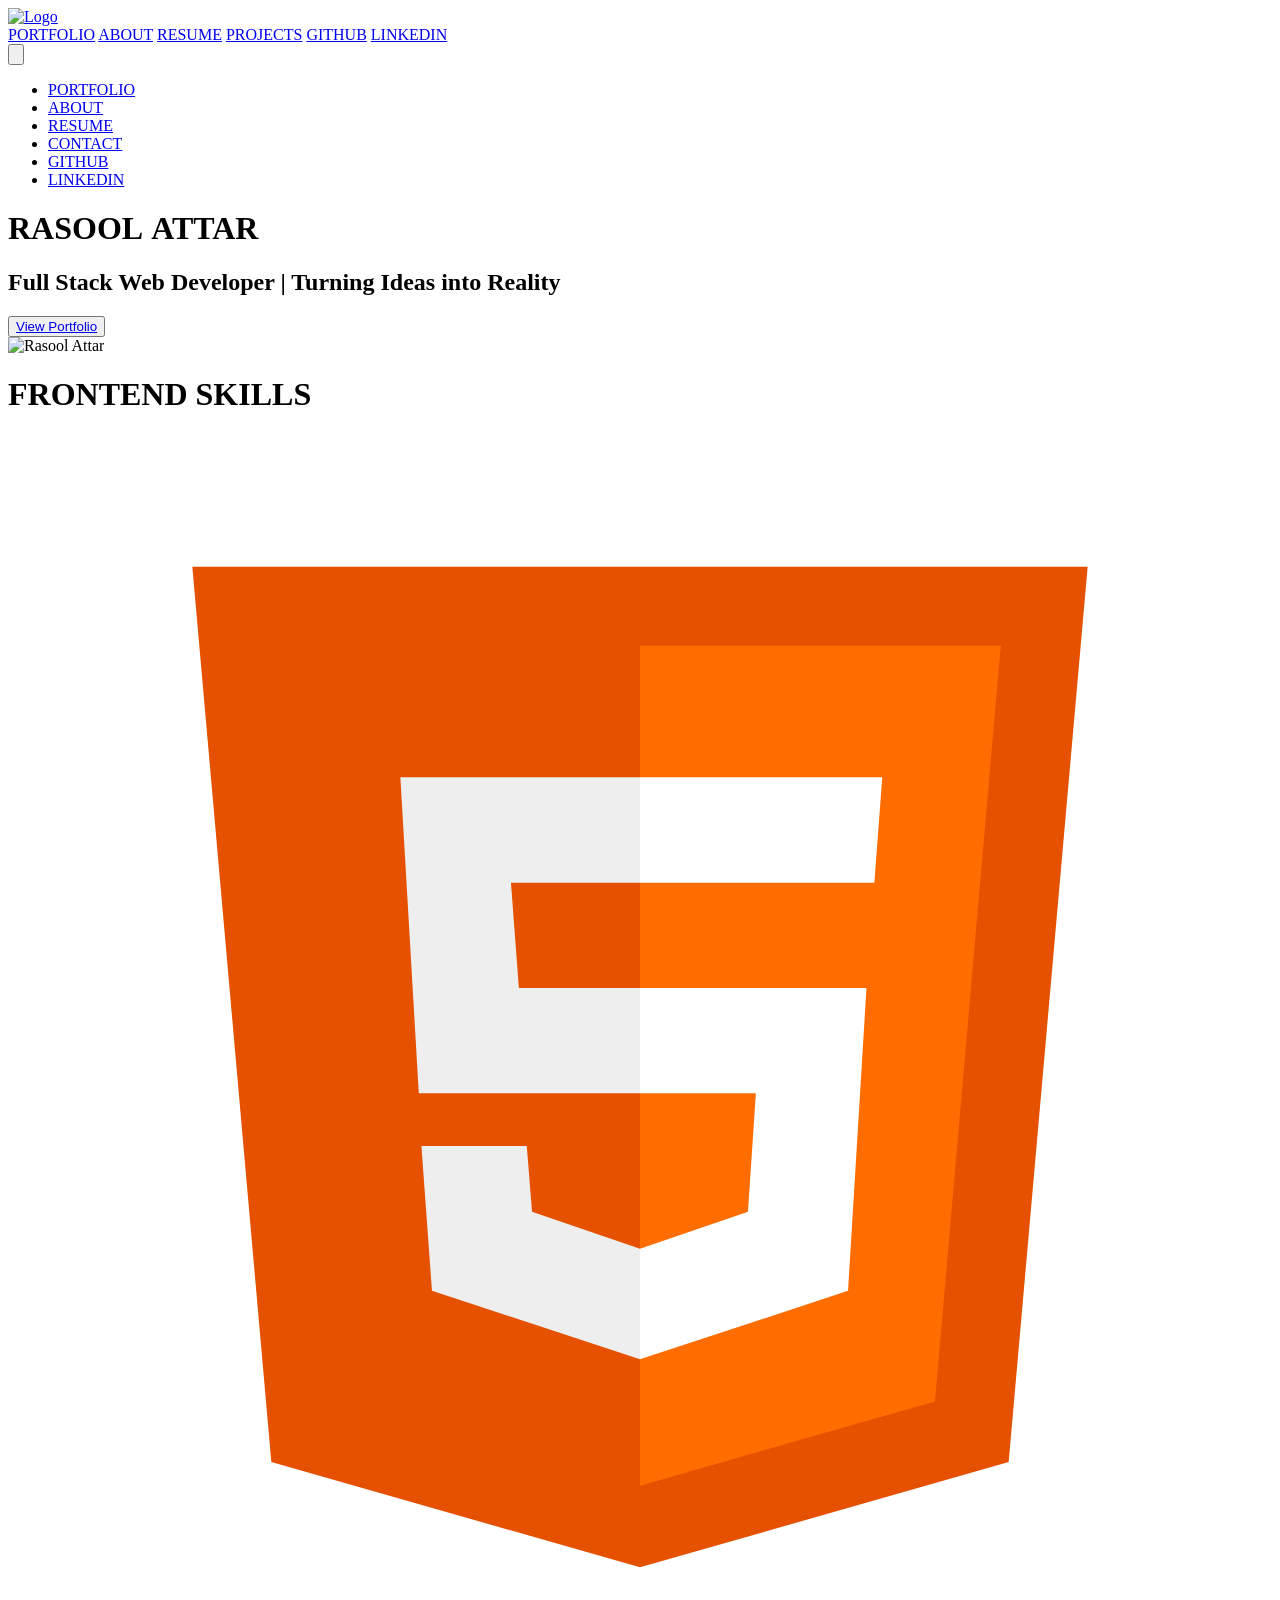
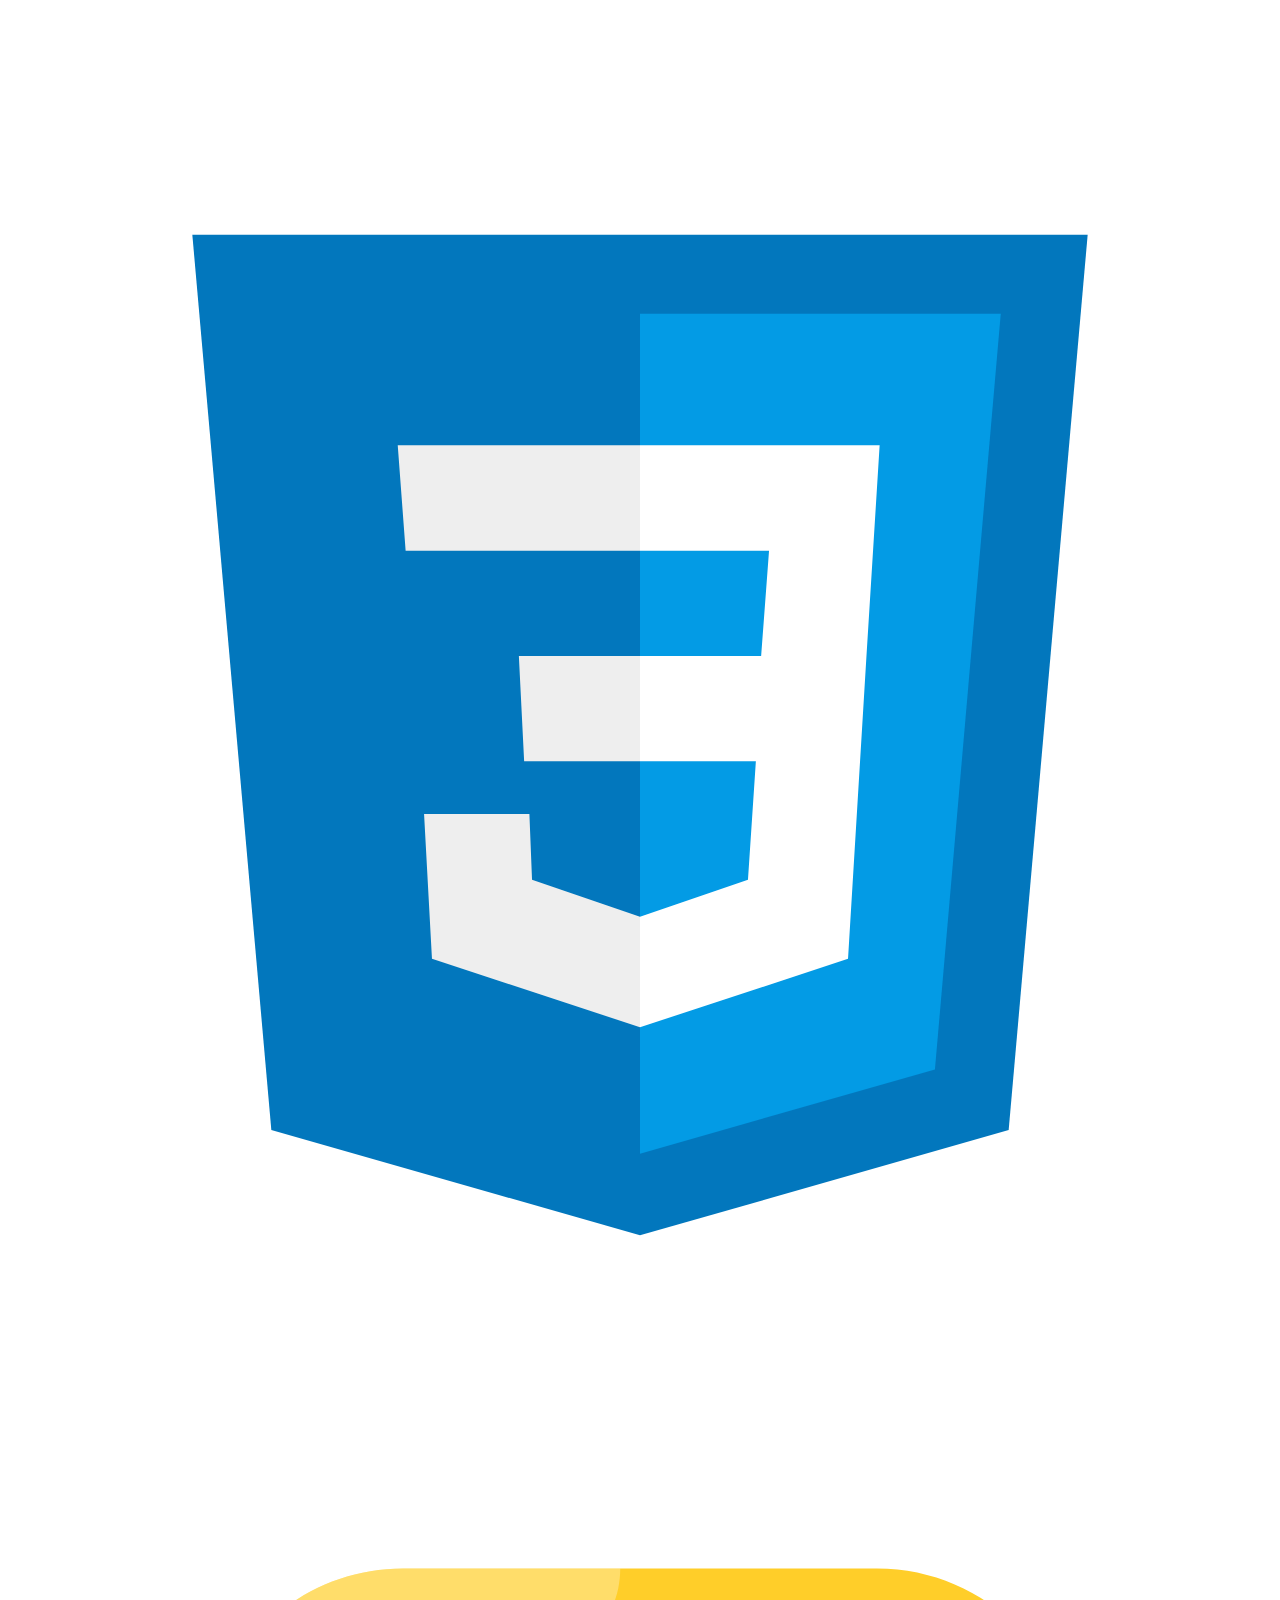
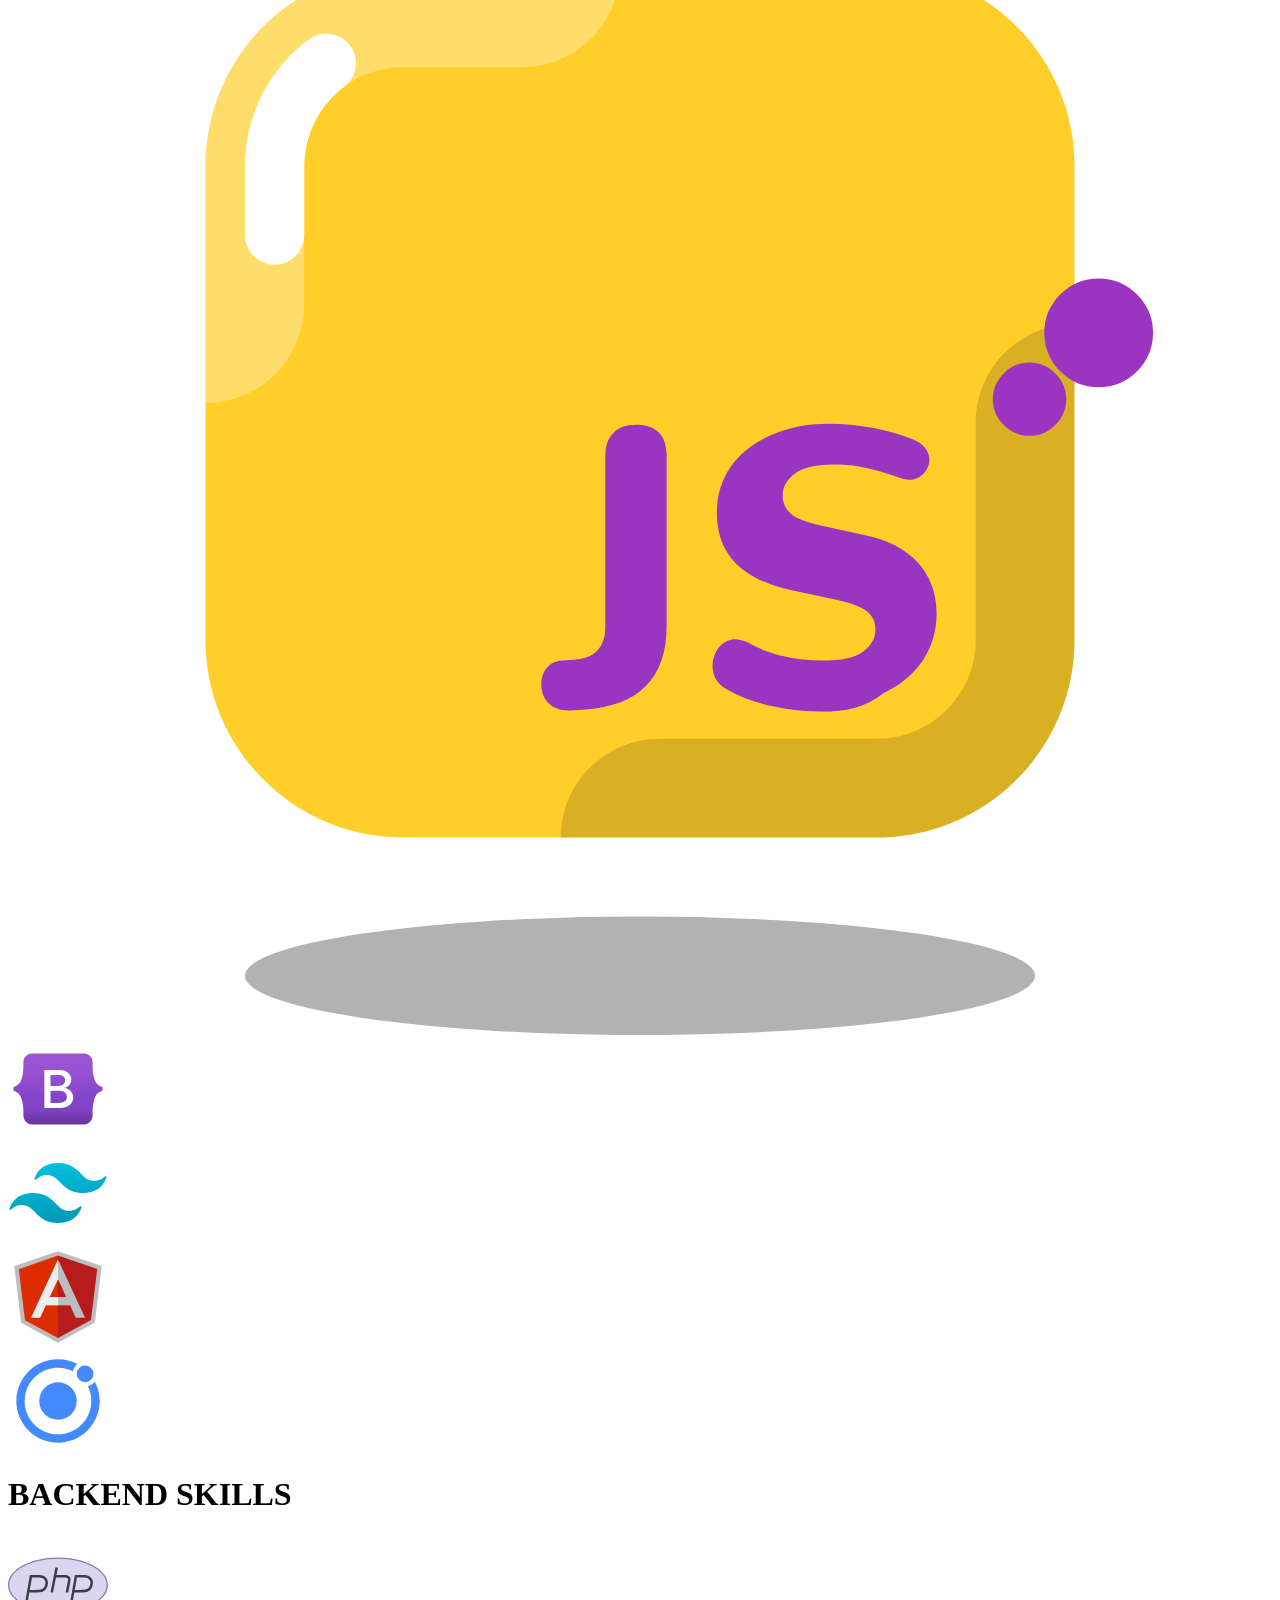
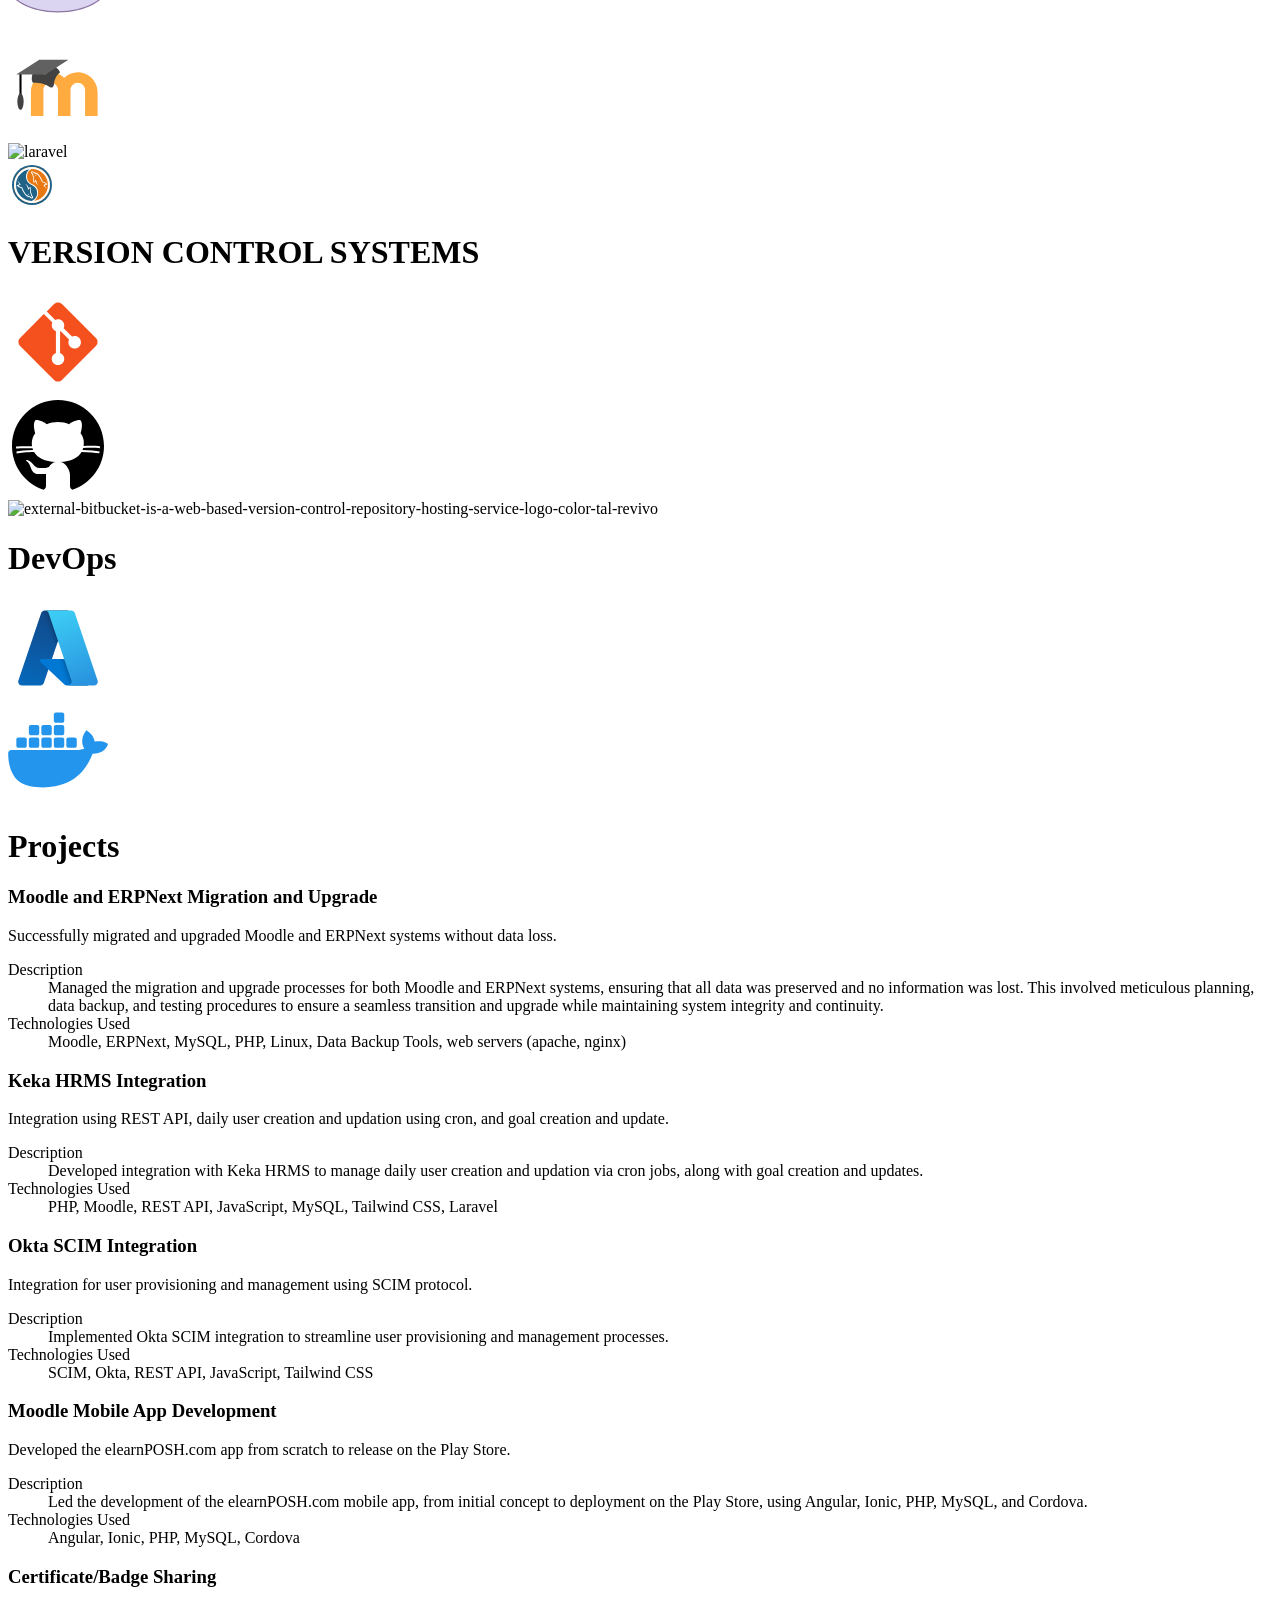
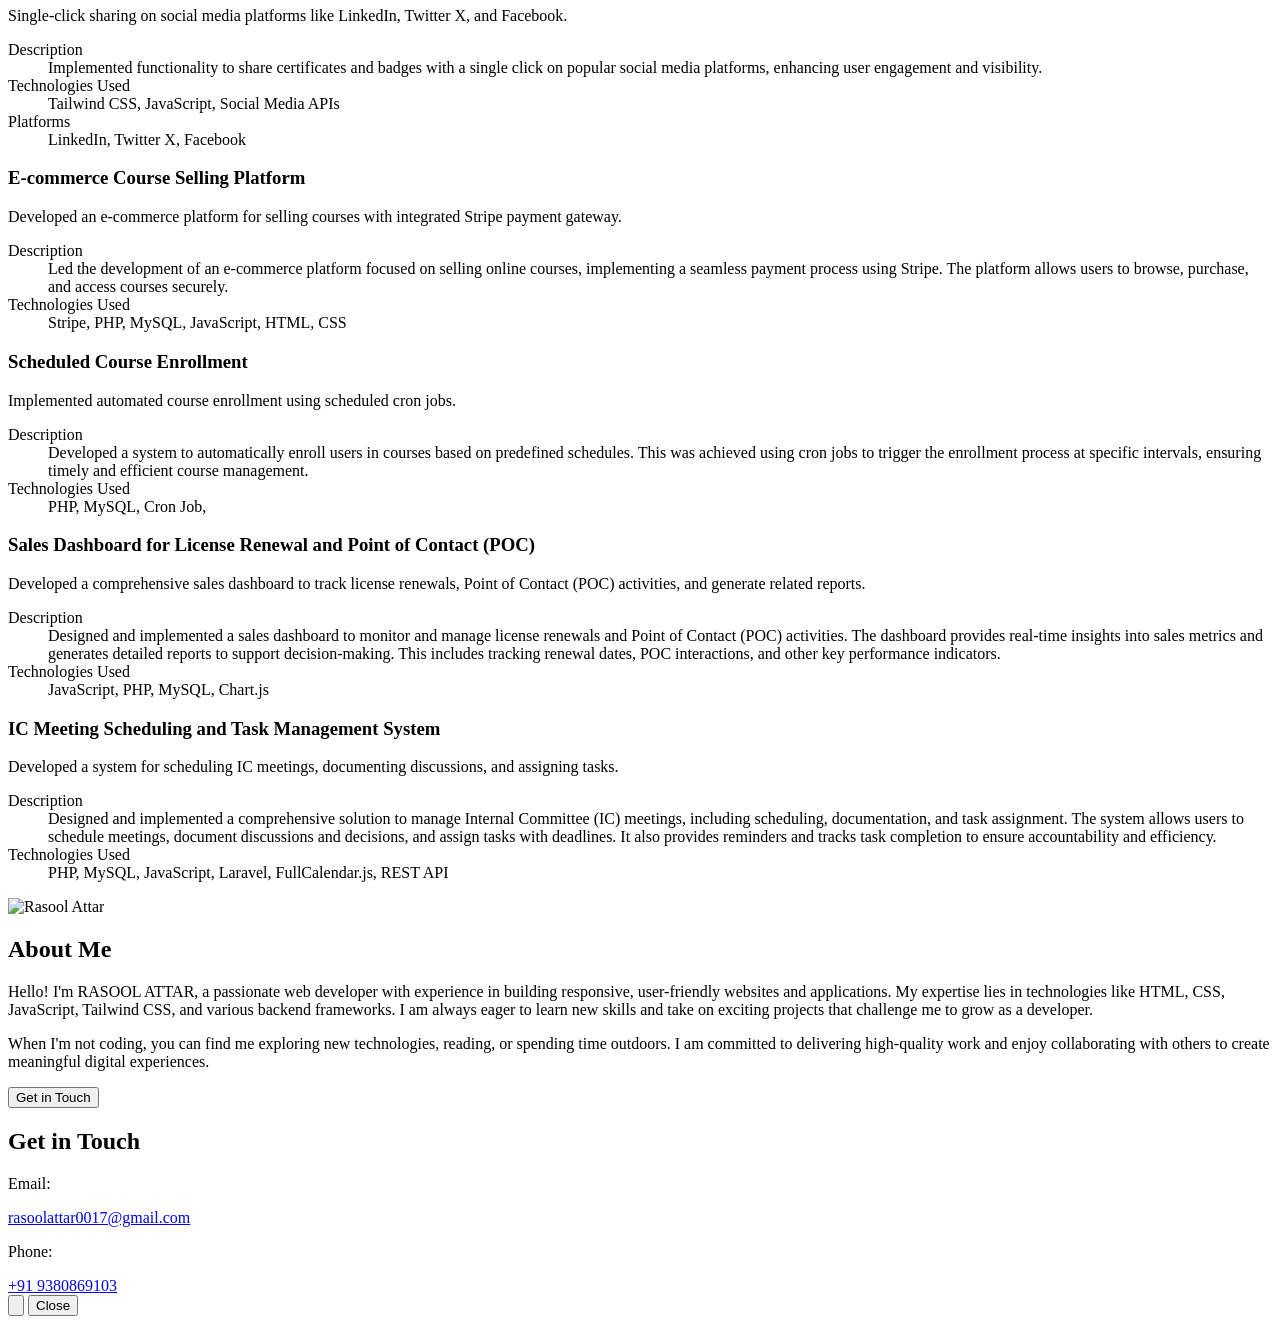
==== index.html @ 3f8891cb "Add files via upload" ====
<!DOCTYPE html>
<html>
    <head>
        <meta charset="utf-8">
        <meta name="viewport" content="width=device-width, initial-scale=1">

        <title>Personal-Portfolio</title>

        <!-- Fonts -->
        <link rel="preconnect" href="https://fonts.bunny.net">
        <link href="https://fonts.bunny.net/css?family=figtree:400,600&display=swap" rel="stylesheet" />
        <link href="https://cdn.jsdelivr.net/npm/tailwindcss@2.2.19/dist/tailwind.min.css" rel="stylesheet">

        <!-- Styles -->
        <style>
            .headline-animation span {
                display: inline-block;
                opacity: 0;
                animation: fadeIn 0.5s forwards;
            }
            .headline-animation span:nth-child(1) { animation-delay: 0.5s; }
            .headline-animation span:nth-child(2) { animation-delay: 1s; }
            .headline-animation span:nth-child(3) { animation-delay: 1.5s; }
            .headline-animation span:nth-child(4) { animation-delay: 2s; }
            .headline-animation span:nth-child(5) { animation-delay: 2.5s; }
            .headline-animation span:nth-child(6) { animation-delay: 3s; }
            .headline-animation span:nth-child(7) { animation-delay: 3.5s; }
            .headline-animation span:nth-child(8) { animation-delay: 4s; }

            @keyframes fadeIn {
                from { opacity: 0; }
                to { opacity: 1; }
            }
        </style>

    </head>
    <body class="bg-green-900 text-white">

        <nav class="bg-gray-800 shadow-lg">
            <div class="max-w-6xl mx-auto px-4">
                <div class="flex justify-between">
                    <div class="flex space-x-7">
                        <div>
                            <!-- Website Logo -->
                            <a href="#home" class="flex items-center py-4 px-2">
                                <img src="https://img.freepik.com/free-photo/3d-render-little-boy-with-eyeglasses-blue-shirt_1142-50994.jpg?t=st=1721668348~exp=1721671948~hmac=d84222100e039ca4a96c2a3d31ef62e4ef8c5ba0abac25f6b3cf910d4252bbe2&w=740" alt="Logo" class="h-8 w-8 mr-2">
                            </a>
                        </div>
                        <!-- Primary Navbar items -->
                        <div class="hidden md:flex items-center space-x-1">
                        </div>
                    </div>
                    <!-- Secondary Navbar items -->
                    <div class="hidden md:flex items-center space-x-3">
                        <a href="#skills" class="py-4 px-2 text-white border-green-500 font-semibold text-sm">PORTFOLIO</a>
                        <a href="#about" class="py-4 px-2 text-white font-semibold hover:text-green-500 transition duration-300 text-sm">ABOUT</a>
                        <a href="https://docs.google.com/document/d/1j_1uICopSegyq1OlnmhlrEQApJWSWTJ6/edit?usp=sharing&ouid=109236656239059245665&rtpof=true&sd=true" class="py-4 px-2 text-white font-semibold hover:text-green-500 transition duration-300 text-sm" download="https://docs.google.com/document/d/1j_1uICopSegyq1OlnmhlrEQApJWSWTJ6/edit?usp=sharing&ouid=109236656239059245665&rtpof=true&sd=true">RESUME</a>
                        <a href="#projects" class="py-4 px-2 text-white font-semibold hover:text-green-500 transition duration-300 text-sm">PROJECTS</a>
                        <a href="https://github.com/Rasoolattar17" target="_blank" class="py-4 px-2 text-white font-semibold hover:text-green-500 transition duration-300 text-sm">GITHUB</a>
                        <a href="https://www.linkedin.com/in/rasoolsab-attar-6648b7179/" target="_blank" class="py-4 px-2 text-white font-semibold hover:text-green-500 transition duration-300 text-sm">LINKEDIN</a>
                    </div>
                    <!-- Mobile menu button -->
                    <div class="md:hidden flex items-center">
                        <button class="outline-none mobile-menu-button">
                            <svg class="w-6 h-6 text-white hover:text-green-500"
                                 x-show="!showMenu"
                                 fill="none"
                                 stroke-linecap="round"
                                 stroke-linejoin="round"
                                 stroke-width="2"
                                 viewBox="0 0 24 24"
                                 stroke="currentColor">
                                <path d="M4 6h16M4 12h16M4 18h16"></path>
                            </svg>
                        </button>
                    </div>
                </div>
            </div>
            <!-- mobile menu -->
            <div class="hidden mobile-menu">
                <ul class="">
                    <li><a href="#" class="block text-sm px-2 py-4 text-white bg-green-500 font-semibold">PORTFOLIO</a></li>
                    <li><a href="#services" class="block text-sm px-2 py-4 hover:bg-green-500 transition duration-300">ABOUT</a></li>
                    <li><a href="#about" class="block text-sm px-2 py-4 hover:bg-green-500 transition duration-300">RESUME</a></li>
                    <li><a href="#contact" class="block text-sm px-2 py-4 hover:bg-green-500 transition duration-300">CONTACT</a></li>
                    <li><a href="https://github.com/Rasoolattar17" class="block text-sm px-2 py-4 hover:bg-green-500 transition duration-300">GITHUB</a></li>
                    <li><a href="https://www.linkedin.com/in/rasoolsab-attar-6648b7179/" class="block text-sm px-2 py-4 hover:bg-green-500 transition duration-300">LINKEDIN</a></li>
                </ul>
            </div>
            <script>
                const btn = document.querySelector("button.mobile-menu-button");
                const menu = document.querySelector(".mobile-menu");

                btn.addEventListener("click", () => {
                    menu.classList.toggle("hidden");
                });
            </script>
        </nav>
        <!-- Main Content -->
        <main class="bg-green-900 flex items-center justify-center min-h-screen font-mono" id="home">
            <div class="text-center space-y-4 mr-4">
                <h1 class="text-4xl font-bold text-white headline-animation">
                    <span>RASOOL</span> <span>ATTAR</span>
                </h1>
                <h2 class="text-2xl font-semibold text-gray-300">Full Stack Web Developer | Turning Ideas into Reality</h2>
                <button class="relative inline-flex items-center justify-center p-0.5 mb-2 me-2 overflow-hidden text-sm font-medium text-gray-900 rounded-lg group bg-gradient-to-br from-pink-500 to-orange-400 group-hover:from-pink-500 group-hover:to-orange-400 hover:text-white dark:text-white focus:ring-4 focus:outline-none focus:ring-pink-200 dark:focus:ring-pink-800">
                    <span class="relative px-5 py-2.5 transition-all ease-in duration-75 bg-white dark:bg-gray-900 rounded-md group-hover:bg-opacity-0">
                        <a href="#skills">View Portfolio</a>
                    </span>
                </button>
            </div>
            <div class="ml-5">
                <img src="https://img.freepik.com/free-photo/3d-render-little-boy-with-eyeglasses-blue-shirt_1142-50994.jpg?t=st=1721668348~exp=1721671948~hmac=d84222100e039ca4a96c2a3d31ef62e4ef8c5ba0abac25f6b3cf910d4252bbe2&w=740" alt="Rasool Attar" class="w-96 h-96 rounded-full object-cover shadow-2xl">
            </div>
        </main>
        <!-- skills -->
        <main class="skills" id="skills">
            <div class="container skills">
                <div class="flex justify-center">
                    <div class="flex w-full">
                        <!-- Frontend Skills Section -->
                        <div class="w-1/2 p-4">
                            <div class="flex justify-center">
                                <h1 class="text-lg font-mono text-white text-center my-6 bg-gradient-to-r from-gray-800 via-gray-700 to-gray-800 w-96 my-7">
                                    FRONTEND SKILLS
                                </h1>
                            </div>
                            <div class="flex justify-center">
                                <div class="grid grid-cols-4 gap-4">
                                    <div class="flex justify-center items-center">
                                        <svg class="w-13 h-12" xmlns="http://www.w3.org/2000/svg" viewBox="0 0 48 48">
                                        <path fill="#E65100" d="M41,5H7l3,34l14,4l14-4L41,5L41,5z"></path>
                                        <path fill="#FF6D00" d="M24 8L24 39.9 35.2 36.7 37.7 8z"></path>
                                        <path fill="#FFF" d="M24,25v-4h8.6l-0.7,11.5L24,35.1v-4.2l4.1-1.4l0.3-4.5H24z M32.9,17l0.3-4H24v4H32.9z"></path>
                                        <path fill="#EEE" d="M24,30.9v4.2l-7.9-2.6L15.7,27h4l0.2,2.5L24,30.9z M19.1,17H24v-4h-9.1l0.7,12H24v-4h-4.6L19.1,17z"></path>
                                        </svg>
                                    </div>
                                    <div class="flex justify-center items-center">
                                        <svg class="w-13 h-12" xmlns="http://www.w3.org/2000/svg" viewBox="0 0 48 48">
                                        <path fill="#0277BD" d="M41,5H7l3,34l14,4l14-4L41,5L41,5z"></path>
                                        <path fill="#039BE5" d="M24 8L24 39.9 35.2 36.7 37.7 8z"></path>
                                        <path fill="#FFF" d="M33.1 13L24 13 24 17 28.9 17 28.6 21 24 21 24 25 28.4 25 28.1 29.5 24 30.9 24 35.1 31.9 32.5 32.6 21 32.6 21z"></path>
                                        <path fill="#EEE" d="M24,13v4h-8.9l-0.3-4H24z M19.4,21l0.2,4H24v-4H19.4z M19.8,27h-4l0.3,5.5l7.9,2.6v-4.2l-4.1-1.4L19.8,27z"></path>
                                        </svg>
                                    </div>
                                    <div class="flex justify-center items-center">
                                        <svg class="w-13 h-12" xmlns="http://www.w3.org/2000/svg" viewBox="0 0 64 64">
                                        <ellipse cx="32" cy="61" opacity=".3" rx="20" ry="3"></ellipse>
                                        <path fill="#ffce29" d="M54,20v24c0,2.25-0.74,4.32-2,5.99V50c-1.69,2.24-4.29,3.75-7.25,3.97C44.51,53.99,44.25,54,44,54H20c-5.52,0-10-4.48-10-10V20c0-0.25,0.01-0.51,0.03-0.75c0.22-2.96,1.73-5.56,3.97-7.25h0.01c1.67-1.26,3.74-2,5.99-2h24C49.52,10,54,14.48,54,20z"></path>
                                        <path fill="#fff" d="M14.01,12H14c-2.24,1.69-3.75,4.29-3.97,7.25C10.01,19.49,10,19.75,10,20v12c2.761,0,5-2.239,5-5v-7c0-0.108,0.003-0.221,0.017-0.38c0.102-1.375,0.778-2.65,1.862-3.525c0.048-0.033,0.095-0.068,0.142-0.103C17.881,15.343,18.911,15,20,15h6c2.761,0,5-2.239,5-5H20C17.75,10,15.68,10.74,14.01,12z" opacity=".3"></path>
                                        <path d="M54,44V28c-2.761,0-5,2.238-5,5v11c0,2.757-2.243,5-5,5H33c-2.761,0-5,2.238-5,5h16C49.523,54,54,49.523,54,44z" opacity=".15"></path>
                                        <path fill="none" stroke="#fff" stroke-linecap="round" stroke-linejoin="round" stroke-miterlimit="10" stroke-width="3" d="M13.5,23.5V20c0-0.153,0.005-0.312,0.018-0.459c0.135-1.809,1.003-3.46,2.396-4.594l0.204-0.152"></path>
                                        <g>
                                            <path fill="#9c34c2" d="M28.441,47.566c-0.453,0.013-0.807-0.106-1.061-0.36c-0.253-0.253-0.38-0.58-0.38-0.981c0-0.306,0.09-0.574,0.271-0.802c0.179-0.227,0.443-0.352,0.791-0.38l0.58-0.041c1.069-0.065,1.602-0.628,1.602-1.682v-8.632c0-0.507,0.134-0.898,0.401-1.172c0.267-0.274,0.647-0.411,1.143-0.411c1.04,0,1.561,0.528,1.561,1.583v8.593c0,2.657-1.402,4.072-4.207,4.246L28.441,47.566z"></path>
                                            <path fill="#9c34c2" d="M41.219,47.626c-0.854,0-1.71-0.093-2.564-0.28c-0.854-0.186-1.596-0.46-2.223-0.821c-0.373-0.2-0.608-0.469-0.701-0.81c-0.093-0.341-0.073-0.672,0.06-0.993c0.134-0.319,0.347-0.546,0.641-0.68c0.293-0.134,0.647-0.101,1.061,0.099c0.535,0.308,1.13,0.535,1.783,0.681c0.654,0.147,1.302,0.22,1.943,0.22c0.962,0,1.653-0.15,2.073-0.45c0.421-0.302,0.631-0.678,0.631-1.133c0-0.386-0.147-0.694-0.44-0.921c-0.295-0.227-0.808-0.421-1.544-0.58l-2.262-0.481c-2.523-0.535-3.786-1.843-3.786-3.926c0-0.893,0.241-1.679,0.722-2.354c0.481-0.674,1.159-1.201,2.036-1.581s1.818-0.571,2.852-0.571c0.788,0,1.567,0.073,2.334,0.221c0.767,0.147,1.442,0.347,2.026,0.601c0.333,0.147,0.562,0.337,0.68,0.561c0.117,0.227,0.147,0.461,0.08,0.704c-0.068,0.246-0.217,0.447-0.451,0.601c-0.234,0.154-0.509,0.193-0.82,0.121c-0.559-0.201-1.127-0.373-1.702-0.52c-0.575-0.146-1.17-0.22-1.784-0.22c-0.929,0-1.604,0.15-2.017,0.45s-0.621,0.668-0.621,1.123c0,0.371,0.137,0.68,0.41,0.921c0.271,0.241,0.795,0.439,1.571,0.601l2.262,0.5c1.091,0.227,1.956,0.682,2.592,1.361c0.637,0.679,0.956,1.547,0.956,2.604c0,0.881-0.234,1.671-0.701,2.367c-0.467,0.694-1.123,1.24-1.968,1.639C43.382,47.429,42.381,47.626,41.219,47.626z"></path>
                                            <path fill="#9c34c2" d="M53.028,30.5c0.373,0.372,0.553,0.807,0.553,1.305c0,0.497-0.18,0.932-0.553,1.305c-0.373,0.373-0.808,0.553-1.305,0.553c-0.498,0-0.933-0.18-1.305-0.553c-0.373-0.373-0.553-0.808-0.553-1.305c0-0.498,0.18-0.933,0.553-1.305c0.372-0.373,0.807-0.553,1.305-0.553C52.22,29.947,52.655,30.127,53.028,30.5z"></path>
                                            <path fill="#9c34c2" d="M57.168,26.5c0.539,0.54,0.809,1.188,0.809,1.945c0,0.756-0.27,1.405-0.809,1.945c-0.539,0.539-1.188,0.809-1.945,0.809c-0.756,0-1.405-0.27-1.945-0.809c-0.54-0.54-0.809-1.188-0.809-1.945c0-0.756,0.27-1.405,0.809-1.945c0.54-0.54,1.188-0.809,1.945-0.809C55.98,25.691,56.628,25.96,57.168,26.5z"></path>
                                        </g>
                                        </svg>
                                    </div>
                                    <div class="flex justify-center items-center">
                                        <svg class="w-13 h-12" xmlns="http://www.w3.org/2000/svg" x="0px" y="0px" width="100" height="100" viewBox="0 0 48 48">
                                            <linearGradient id="Q_pn21O5LDDqwJlze0Upoa_g9mmSxx3SwAI_gr1" x1="24" x2="24" y1="41" y2="7" gradientUnits="userSpaceOnUse"><stop offset="0" stop-color="#643499"></stop><stop offset=".011" stop-color="#68369f"></stop><stop offset=".135" stop-color="#773db6"></stop><stop offset=".193" stop-color="#8042c3"></stop><stop offset=".248" stop-color="#8343c8"></stop><stop offset=".388" stop-color="#8444c9"></stop><stop offset=".732" stop-color="#9751d2"></stop><stop offset=".997" stop-color="#9c55d4"></stop><stop offset=".998" stop-color="#9c55d4"></stop><stop offset="1" stop-color="#9c55d4"></stop></linearGradient><path fill="url(#Q_pn21O5LDDqwJlze0Upoa_g9mmSxx3SwAI_gr1)" d="M7.373,11.443C7.293,9.132,9.094,7,11.529,7h24.946c2.435,0,4.236,2.132,4.155,4.443	c-0.077,2.221,0.023,5.097,0.747,7.443c0.681,2.207,1.801,3.652,3.593,3.981c0.206,0.038,0.363,0.205,0.363,0.415v1.438	c0,0.21-0.157,0.377-0.363,0.415c-1.792,0.328-2.912,1.773-3.593,3.981c-0.724,2.345-0.824,5.222-0.747,7.443	C40.71,38.868,38.909,41,36.475,41H11.529c-2.434,0-4.236-2.132-4.155-4.443c0.077-2.221-0.023-5.097-0.747-7.443	c-0.681-2.207-1.804-3.652-3.596-3.981c-0.206-0.038-0.363-0.205-0.363-0.415v-1.438c0-0.21,0.157-0.377,0.363-0.415	c1.792-0.328,2.915-1.773,3.596-3.981C7.35,16.54,7.451,13.664,7.373,11.443z"></path><path fill="#fff" d="M27.073,23.464v-0.028c1.853-0.32,3.299-2.057,3.299-3.97c0-1.352-0.52-2.498-1.504-3.312	c-0.981-0.812-2.357-1.241-3.981-1.241H17.45V33.08h7.475c1.942,0,3.555-0.474,4.663-1.372c1.109-0.899,1.696-2.207,1.696-3.783	C31.283,25.544,29.593,23.756,27.073,23.464z M23.59,22.608h-3.181V17.29h3.784c2.076,0,3.219,0.911,3.219,2.565	C27.413,21.63,26.055,22.608,23.59,22.608z M20.409,24.834h3.759c2.716,0,4.092,0.981,4.092,2.916c0,1.932-1.357,2.953-3.925,2.953	h-3.926V24.834z"></path>
                                            </svg>
                                    </div>
                                    <div class="flex justify-center items-center">
                                        <svg class="w-13 h-12" xmlns="http://www.w3.org/2000/svg" x="0px" y="0px" width="100" height="100" viewBox="0 0 48 48">
                                            <linearGradient id="iOmQfjoCC4Hw6zVwRjSDha_x7XMNGh2vdqA_gr1" x1="21.861" x2="25.703" y1="8.237" y2="36.552" gradientUnits="userSpaceOnUse"><stop offset="0" stop-color="#00c1e0"></stop><stop offset="1" stop-color="#009bb8"></stop></linearGradient><path fill="url(#iOmQfjoCC4Hw6zVwRjSDha_x7XMNGh2vdqA_gr1)" d="M24,9.604c-5.589,0-9.347,2.439-11.276,7.318c-0.2,0.505,0.417,0.92,0.816,0.551 c2.035-1.882,4.322-2.505,6.86-1.871c1.826,0.456,3.131,1.781,4.576,3.247C27.328,21.236,30.051,24,36,24 c5.589,0,9.348-2.44,11.276-7.319c0.2-0.505-0.417-0.92-0.816-0.551c-2.035,1.882-4.322,2.506-6.86,1.872 c-1.825-0.456-3.13-1.781-4.575-3.247C32.672,12.367,29.948,9.604,24,9.604L24,9.604z M12,24c-5.589,0-9.348,2.44-11.276,7.319 c-0.2,0.505,0.417,0.92,0.816,0.551c2.035-1.882,4.322-2.506,6.86-1.871c1.825,0.457,3.13,1.781,4.575,3.246 c2.353,2.388,5.077,5.152,11.025,5.152c5.589,0,9.348-2.44,11.276-7.319c0.2-0.505-0.417-0.92-0.816-0.551 c-2.035,1.882-4.322,2.506-6.86,1.871c-1.826-0.456-3.131-1.781-4.576-3.246C20.672,26.764,17.949,24,12,24L12,24z"></path>
                                            </svg>
                                    </div>
                                    <div class="flex justify-center items-center">
                                        <svg class="w-13 h-12" xmlns="http://www.w3.org/2000/svg" x="0px" y="0px" width="100" height="100" viewBox="0 0 48 48">
                                            <path fill="#bdbdbd" d="M23.933 2L3 9.285 6.308 36.408 23.955 46 41.693 36.278 45 9.156z"></path><path fill="#b71c1c" d="M42.818 10.527L24 4.135 24 43.695 39.832 35.017z"></path><path fill="#dd2c00" d="M23.941 4.115L5.181 10.644 8.168 35.143 23.951 43.721 24 43.695 24 4.135z"></path><path fill="#bdbdbd" d="M24 5.996L24 15.504 32.578 34 36.987 34z"></path><path fill="#eee" d="M11.013 34L15.422 34 24 15.504 24 5.996z"></path><path fill="#bdbdbd" d="M24 24H30V28H24z"></path><path fill="#eee" d="M18 24H24V28H18z"></path>
                                            </svg>
                                    </div>
                                    <div class="flex justify-center items-center">
                                        <svg class="w-13 h-12" xmlns="http://www.w3.org/2000/svg" x="0px" y="0px" width="100" height="100" viewBox="0 0 48 48">
                                            <circle cx="24" cy="24" r="9" fill="#448aff"></circle><circle cx="37" cy="11" r="4" fill="#448aff"></circle><path fill="#448aff" d="M41.706,14.715c-0.842,1.064-2.034,1.836-3.405,2.139C39.379,19.007,40,21.429,40,24	c0,8.837-7.163,16-16,16S8,32.837,8,24S15.163,8,24,8c2.571,0,4.993,0.621,7.145,1.699c0.303-1.371,1.075-2.564,2.139-3.405	C30.509,4.835,27.354,4,24,4C12.954,4,4,12.954,4,24c0,11.046,8.954,20,20,20s20-8.954,20-20C44,20.646,43.165,17.491,41.706,14.715	z"></path>
                                            </svg>
                                    </div>
                                </div>
                            </div>
                        </div>
                
                        <!-- Backend Skills Section -->
                        <div class="w-1/2 p-4">
                            <div class="flex justify-center">
                                <h1 class="text-lg font-mono text-white text-center my-6 bg-gradient-to-r from-gray-800 via-gray-700 to-gray-800 w-96 my-7">
                                    BACKEND SKILLS
                                </h1>
                            </div>
                            <div class="flex justify-center">
                                <div class="grid grid-cols-4 gap-4">
                                    <div class="flex justify-center items-center">
                                        <svg class="w-13 h-12" xmlns="http://www.w3.org/2000/svg" x="0px" y="0px" width="100" height="100" viewBox="0 0 80 80">
                                            <path fill="#dcd5f2" d="M40,61.5C18.22,61.5,0.5,51.855,0.5,40S18.22,18.5,40,18.5S79.5,28.145,79.5,40S61.78,61.5,40,61.5z"></path><path fill="#8b75a1" d="M40,19c21.505,0,39,9.421,39,21S61.505,61,40,61S1,51.579,1,40S18.495,19,40,19 M40,18 C17.909,18,0,27.85,0,40s17.909,22,40,22s40-9.85,40-22S62.091,18,40,18L40,18z"></path><path fill="#36404d" d="M25.112 34c1.725 0 3.214.622 4.084 1.706.749.934.981 2.171.668 3.577C29.023 43.074 27.395 44 21.57 44h-4.14l1.75-10H25.112M25.112 32H17.5L14 52h2l1.056-6h4.515c5.863 0 9.053-.905 10.246-6.284C32.842 35.096 29.436 32 25.112 32L25.112 32zM61.112 34c1.725 0 3.214.622 4.084 1.706.749.934.981 2.171.668 3.577C65.023 43.074 63.395 44 57.57 44h-4.14l1.75-10H61.112M61.112 32H53.5L50 52h2l1.056-6h4.515c5.863 0 9.053-.905 10.246-6.284C68.842 35.096 65.436 32 61.112 32L61.112 32z"></path><g><path fill="#36404d" d="M49.072,33.212C48.193,32.348,46.644,32,44.334,32h-5.538L40,26h-2.1L34,46h1.99l2.388-12h0.419 h5.538c2.338,0,3.094,0.4,3.335,0.637c0.343,0.338,0.424,1.226,0.217,2.363l-1.767,9h2.106l1.626-8.63 C50.199,35.462,49.936,34.062,49.072,33.212z"></path></g>
                                        </svg>
                                    </div>
                                    <div class="flex justify-center items-center">
                                        <svg class="w-13 h-12" xmlns="http://www.w3.org/2000/svg" x="0px" y="0px" width="100" height="100" viewBox="0 0 48 48">
                                            <path fill="#ffab40" d="M33.5,16c-2.5,0-4.8,1-6.5,2.6C25.3,17,23,16,20.5,16c-5.2,0-9.5,4.3-9.5,9.5V37h6V24.5 c0-1.9,1.6-3.5,3.5-3.5s3.5,1.6,3.5,3.5V37h6V24.5c0-1.9,1.6-3.5,3.5-3.5s3.5,1.6,3.5,3.5V37h6V25.5C43,20.3,38.7,16,33.5,16z"></path><path d="M5.5 16.2H6.5V32H5.5z"></path><path fill="#424242" d="M22,13c1.1,0.4,2.6,2,3,3c-1.8,1.7-2.6,2.9-3,6c-0.1,1.1-0.9,1.7-2,1c-3.1-1.9-6-2-8-2 c-1-1-0.5-3.7,0-5l6,1L22,13z"></path><path fill="#616161" d="M18,17H4l11-7h14L18,17z"></path><path fill="#424242" d="M7.5,30c0-2.2-0.7-4-1.5-4s-1.5,1.8-1.5,4s0.7,4,1.5,4S7.5,32.2,7.5,30z"></path>
                                        </svg>
                                    </div>
                                    <div class="flex justify-center items-center">
                                        <img width="40" height="40" src="https://img.icons8.com/nolan/64/laravel.png" alt="laravel"/>
                                    </div>
                                    <div class="flex justify-center items-center">
                                        <svg xmlns="http://www.w3.org/2000/svg" x="0px" y="0px" width="48" height="48" viewBox="0 0 48 48">
                                            <circle cx="24" cy="24" r="20" fill="#216287"></circle><circle cx="24" cy="24" r="18" fill="#e87912"></circle><path fill="#216287" d="M29.69,31.95c0,4.35-3.09,7.98-7.19,8.82l-0.55,0.1C13.53,39.87,7,32.7,7,24c0-9.39,7.61-17,17-17 c0.17,0,0.35,0,0.52,0.01c-3.5,1.23-6.02,4.56-6.02,8.49c0,1.49,0.36,2.9,1.01,4.14c0.86,1.66,2.3,2.94,3.97,3.78l1.22,0.61 c1.67,0.84,3.12,2.12,3.98,3.78C29.32,29.05,29.69,30.46,29.69,31.95z"></path><path fill="#fff" d="M24,6C14.059,6,6,14.059,6,24c0,8.671,6.132,15.906,14.295,17.614l0.012,0.063l0.159-0.029 C21.609,41.876,22.79,42,24,42c9.941,0,18-8.059,18-18C42,14.059,33.941,6,24,6z M8,24c0-7.935,5.813-14.521,13.4-15.769 C19.309,9.994,18,12.626,18,15.5c0,1.519,0.367,3.029,1.062,4.368c0.865,1.668,2.316,3.051,4.197,3.996l1.219,0.613 c1.691,0.852,2.991,2.084,3.759,3.564c0.63,1.214,0.949,2.528,0.949,3.907c0,3.645-2.35,6.857-5.711,8.024 C14.897,39.693,8,32.645,8,24z M25.905,39.876c2.599-1.721,4.281-4.668,4.281-7.927c0-1.52-0.367-3.029-1.062-4.368 c-0.865-1.668-2.316-3.051-4.197-3.996l-1.219-0.613c-1.692-0.852-2.991-2.083-3.759-3.564C19.319,18.193,19,16.879,19,15.5 c0-3.173,1.781-6.017,4.464-7.473C23.643,8.021,23.819,8,24,8c8.822,0,16,7.178,16,16C40,32.177,33.831,38.93,25.905,39.876z"></path><path fill="#fff" d="M38.458,27.528c-0.776-0.927-2.018-1.829-2.809-3.135c-0.111-0.184-0.053-0.407,0.135-0.507 C36.799,23.342,36.978,23.441,38,23c-1-1-2.037-1.36-3.681-1.774c-0.322-0.067-0.507-0.337-0.561-0.634 c-0.088-0.323-0.275-0.87-0.471-1.307c-1.421-2.871-3.192-6.625-6.786-6.907c-0.237-0.003-0.463-0.099-0.62-0.257 c-0.453-0.432-1.087-0.967-1.67-1.055c-0.115,0.011-0.057-0.028-0.146,0.054c-0.233,0.273-0.186,0.283-0.026,0.63 c0.216,0.369,0.628,0.791,1.033,1.208c0.411,0.531,0.126,1.308,0.396,1.904c0.111,0.423,0.344,0.923,0.603,1.229 c0.125,0.161,0.163,0.365,0.124,0.55c-0.288,1.377-0.491,2.862-0.212,4.241c0.006,0.147,0.15,0.202,0.256,0.149 c0.033-0.026,0.032-0.008,0.16-0.233C26.556,20.448,27.675,18.307,28,19c0.473,1.538,1.13,4.53,2.522,5.455 c0.059,0.025,0.013,0.122-0.045,0.089c-1.454-0.751-2.631-2.682-2.978-3.984c-0.27,0.023-0.512,0.242-0.648,0.493 c-0.205,0.719-1.26,0.756-1.449-0.013c-0.076-0.298-0.138-0.6-0.167-0.905c-0.111-1.11-0.041-2.753,0.211-3.582 c-0.704-0.76-1.098-2.227-1.005-2.995c-0.413-0.418-0.847-0.829-1.17-1.344c-0.608-0.774-0.076-2.132,0.967-2.083 c0.924,0.077,1.672,0.707,2.33,1.301c0.729-0.065,2.173,0.444,2.982,0.991c1.834,1.191,2.799,3.236,3.847,5.078 c0.409,0.836,1.142,2.25,1.123,2.924c1.866,0.578,3.975,1.277,5.039,3.046c0.019,0.035,0.001,0.08-0.038,0.091 c0,0-2.9,0.91-2.9,0.91l1.921,3C38.575,27.522,38.495,27.584,38.458,27.528L38.458,27.528z"></path><path fill="#fff" d="M27.046,13.688l0.833,1.189C27.879,14.878,28.83,13.53,27.046,13.688z"></path><g><path fill="#fff" d="M9.762,20.071c0.776,0.927,2.018,1.829,2.809,3.135c0.111,0.184,0.053,0.407-0.135,0.507 c-1.015,0.543-1.193,0.444-2.215,0.886c1,1,2.037,1.36,3.681,1.774c0.322,0.067,0.507,0.337,0.561,0.634 c0.088,0.323,0.275,0.87,0.471,1.307c1.421,2.871,3.192,6.625,6.786,6.907c0.237,0.003,0.463,0.099,0.62,0.257 c0.453,0.432,1.087,0.967,1.67,1.055c0.115-0.011,0.057,0.028,0.146-0.054c0.233-0.273,0.186-0.283,0.026-0.63 c-0.216-0.369-0.628-0.791-1.033-1.208c-0.411-0.531-0.126-1.308-0.396-1.904c-0.111-0.423-0.344-0.923-0.603-1.229 c-0.125-0.161-0.163-0.365-0.124-0.55c0.288-1.377,0.491-2.862,0.212-4.241c-0.006-0.147-0.15-0.202-0.256-0.149 c-0.033,0.026-0.032,0.008-0.16,0.233c-0.158,0.348-1.277,2.49-1.602,1.796c-0.473-1.538-1.13-4.53-2.522-5.455 c-0.059-0.025-0.013-0.122,0.045-0.089c1.454,0.751,2.631,2.682,2.978,3.984c0.27-0.023,0.512-0.242,0.648-0.493 c0.205-0.719,1.26-0.756,1.449,0.013c0.076,0.298,0.138,0.6,0.167,0.905c0.111,1.11,0.041,2.753-0.211,3.582 c0.704,0.76,1.098,2.227,1.005,2.995c0.413,0.418,0.847,0.829,1.17,1.344c0.608,0.774,0.076,2.132-0.967,2.083 c-0.924-0.077-1.672-0.707-2.33-1.301c-0.729,0.065-2.173-0.444-2.982-0.991c-1.834-1.191-2.799-3.236-3.847-5.078 c-0.409-0.836-1.142-2.25-1.123-2.924c-1.866-0.578-3.975-1.277-5.039-3.046c-0.019-0.035-0.001-0.08,0.038-0.091 c0,0,2.9-0.91,2.9-0.91l-1.921-3C9.645,20.077,9.725,20.016,9.762,20.071L9.762,20.071z"></path><path fill="#fff" d="M21.174,33.911l-0.833-1.189C20.342,32.722,19.39,34.07,21.174,33.911z"></path></g>
                                        </svg>
                                    </div>
                                </div>
                            </div>
                        </div>
                    </div>
                </div>
                <div class="flex justify-center">
                    <div class="flex w-full">
                        <!--  VERSION CONTROL SYSTEMS Section -->
                        <div class="w-1/2 p-4">
                            <div class="flex justify-center">
                                <h1 class="text-lg font-mono text-white text-center my-6 bg-gradient-to-r from-gray-800 via-gray-700 to-gray-800 w-96 my-7">
                                    VERSION CONTROL SYSTEMS
                                </h1>
                            </div>
                            <div class="flex justify-center">
                                <div class="grid grid-cols-4 gap-4">
                                    <div class="flex justify-center items-center">
                                        <svg class="w-13 h-12" xmlns="http://www.w3.org/2000/svg" x="0px" y="0px" width="100" height="100" viewBox="0 0 48 48">
                                            <path fill="#F4511E" d="M42.2,22.1L25.9,5.8C25.4,5.3,24.7,5,24,5c0,0,0,0,0,0c-0.7,0-1.4,0.3-1.9,0.8l-3.5,3.5l4.1,4.1c0.4-0.2,0.8-0.3,1.3-0.3c1.7,0,3,1.3,3,3c0,0.5-0.1,0.9-0.3,1.3l4,4c0.4-0.2,0.8-0.3,1.3-0.3c1.7,0,3,1.3,3,3s-1.3,3-3,3c-1.7,0-3-1.3-3-3c0-0.5,0.1-0.9,0.3-1.3l-4-4c-0.1,0-0.2,0.1-0.3,0.1v10.4c1.2,0.4,2,1.5,2,2.8c0,1.7-1.3,3-3,3s-3-1.3-3-3c0-1.3,0.8-2.4,2-2.8V18.8c-1.2-0.4-2-1.5-2-2.8c0-0.5,0.1-0.9,0.3-1.3l-4.1-4.1L5.8,22.1C5.3,22.6,5,23.3,5,24c0,0.7,0.3,1.4,0.8,1.9l16.3,16.3c0,0,0,0,0,0c0.5,0.5,1.2,0.8,1.9,0.8s1.4-0.3,1.9-0.8l16.3-16.3c0.5-0.5,0.8-1.2,0.8-1.9C43,23.3,42.7,22.6,42.2,22.1z"></path>
                                        </svg>
                                    </div>
                                    <div class="flex justify-center items-center">
                                        <svg class="w-13 h-12" xmlns="http://www.w3.org/2000/svg" x="0px" y="0px" width="100" height="100" viewBox="0 0 50 50">
                                            <path d="M17.791,46.836C18.502,46.53,19,45.823,19,45v-5.4c0-0.197,0.016-0.402,0.041-0.61C19.027,38.994,19.014,38.997,19,39 c0,0-3,0-3.6,0c-1.5,0-2.8-0.6-3.4-1.8c-0.7-1.3-1-3.5-2.8-4.7C8.9,32.3,9.1,32,9.7,32c0.6,0.1,1.9,0.9,2.7,2c0.9,1.1,1.8,2,3.4,2 c2.487,0,3.82-0.125,4.622-0.555C21.356,34.056,22.649,33,24,33v-0.025c-5.668-0.182-9.289-2.066-10.975-4.975 c-3.665,0.042-6.856,0.405-8.677,0.707c-0.058-0.327-0.108-0.656-0.151-0.987c1.797-0.296,4.843-0.647,8.345-0.714 c-0.112-0.276-0.209-0.559-0.291-0.849c-3.511-0.178-6.541-0.039-8.187,0.097c-0.02-0.332-0.047-0.663-0.051-0.999 c1.649-0.135,4.597-0.27,8.018-0.111c-0.079-0.5-0.13-1.011-0.13-1.543c0-1.7,0.6-3.5,1.7-5c-0.5-1.7-1.2-5.3,0.2-6.6 c2.7,0,4.6,1.3,5.5,2.1C21,13.4,22.9,13,25,13s4,0.4,5.6,1.1c0.9-0.8,2.8-2.1,5.5-2.1c1.5,1.4,0.7,5,0.2,6.6c1.1,1.5,1.7,3.2,1.6,5 c0,0.484-0.045,0.951-0.11,1.409c3.499-0.172,6.527-0.034,8.204,0.102c-0.002,0.337-0.033,0.666-0.051,0.999 c-1.671-0.138-4.775-0.28-8.359-0.089c-0.089,0.336-0.197,0.663-0.325,0.98c3.546,0.046,6.665,0.389,8.548,0.689 c-0.043,0.332-0.093,0.661-0.151,0.987c-1.912-0.306-5.171-0.664-8.879-0.682C35.112,30.873,31.557,32.75,26,32.969V33 c2.6,0,5,3.9,5,6.6V45c0,0.823,0.498,1.53,1.209,1.836C41.37,43.804,48,35.164,48,25C48,12.318,37.683,2,25,2S2,12.318,2,25 C2,35.164,8.63,43.804,17.791,46.836z"></path>
                                        </svg>
                                    </div>
                                    <div class="flex justify-center items-center">
                                        <img width="48" height="48" src="https://img.icons8.com/external-tal-revivo-color-tal-revivo/48/external-bitbucket-is-a-web-based-version-control-repository-hosting-service-logo-color-tal-revivo.png" alt="external-bitbucket-is-a-web-based-version-control-repository-hosting-service-logo-color-tal-revivo"/>
                                    </div>
                                </div>
                            </div>
                        </div>
                        <!-- DevOps Skills Section -->
                        <div class="w-1/2 p-4">
                            <div class="flex justify-center">
                                <h1 class="text-lg font-mono text-white text-center my-6 bg-gradient-to-r from-gray-800 via-gray-700 to-gray-800 w-96 my-7">
                                    DevOps
                                </h1>
                            </div>
                            <div class="flex justify-center">
                                <div class="grid grid-cols-4 gap-4">
                                    <div class="flex justify-center items-center">
                                    </div>
                                    <div class="flex justify-center items-center">
                                        <svg class="w-13 h-12" xmlns="http://www.w3.org/2000/svg" x="0px" y="0px" width="100" height="100" viewBox="0 0 48 48">
                                            <linearGradient id="k8yl7~hDat~FaoWq8WjN6a_VLKafOkk3sBX_gr1" x1="-1254.397" x2="-1261.911" y1="877.268" y2="899.466" gradientTransform="translate(1981.75 -1362.063) scale(1.5625)" gradientUnits="userSpaceOnUse"><stop offset="0" stop-color="#114a8b"></stop><stop offset="1" stop-color="#0669bc"></stop></linearGradient><path fill="url(#k8yl7~hDat~FaoWq8WjN6a_VLKafOkk3sBX_gr1)" d="M17.634,6h11.305L17.203,40.773c-0.247,0.733-0.934,1.226-1.708,1.226H6.697 c-0.994,0-1.8-0.806-1.8-1.8c0-0.196,0.032-0.39,0.094-0.576L15.926,7.227C16.173,6.494,16.86,6,17.634,6L17.634,6z"></path><path fill="#0078d4" d="M34.062,29.324H16.135c-0.458-0.001-0.83,0.371-0.831,0.829c0,0.231,0.095,0.451,0.264,0.608 l11.52,10.752C27.423,41.826,27.865,42,28.324,42h10.151L34.062,29.324z"></path><linearGradient id="k8yl7~hDat~FaoWq8WjN6b_VLKafOkk3sBX_gr2" x1="-1252.05" x2="-1253.788" y1="887.612" y2="888.2" gradientTransform="translate(1981.75 -1362.063) scale(1.5625)" gradientUnits="userSpaceOnUse"><stop offset="0" stop-opacity=".3"></stop><stop offset=".071" stop-opacity=".2"></stop><stop offset=".321" stop-opacity=".1"></stop><stop offset=".623" stop-opacity=".05"></stop><stop offset="1" stop-opacity="0"></stop></linearGradient><path fill="url(#k8yl7~hDat~FaoWq8WjN6b_VLKafOkk3sBX_gr2)" d="M17.634,6c-0.783-0.003-1.476,0.504-1.712,1.25L5.005,39.595 c-0.335,0.934,0.151,1.964,1.085,2.299C6.286,41.964,6.493,42,6.702,42h9.026c0.684-0.122,1.25-0.603,1.481-1.259l2.177-6.416 l7.776,7.253c0.326,0.27,0.735,0.419,1.158,0.422h10.114l-4.436-12.676l-12.931,0.003L28.98,6H17.634z"></path><linearGradient id="k8yl7~hDat~FaoWq8WjN6c_VLKafOkk3sBX_gr3" x1="-1252.952" x2="-1244.704" y1="876.6" y2="898.575" gradientTransform="translate(1981.75 -1362.063) scale(1.5625)" gradientUnits="userSpaceOnUse"><stop offset="0" stop-color="#3ccbf4"></stop><stop offset="1" stop-color="#2892df"></stop></linearGradient><path fill="url(#k8yl7~hDat~FaoWq8WjN6c_VLKafOkk3sBX_gr3)" d="M32.074,7.225C31.827,6.493,31.141,6,30.368,6h-12.6c0.772,0,1.459,0.493,1.705,1.224 l10.935,32.399c0.318,0.942-0.188,1.963-1.13,2.281C29.093,41.968,28.899,42,28.703,42h12.6c0.994,0,1.8-0.806,1.8-1.801 c0-0.196-0.032-0.39-0.095-0.575L32.074,7.225z"></path>
                                            </svg>
                                    </div>
                                    <div class="flex justify-center items-center">
                                        <svg class="w-13 h-12" xmlns="http://www.w3.org/2000/svg" x="0px" y="0px" width="100" height="100" viewBox="0 0 48 48">
                                            <path fill="#2395ec" d="M47.527,19.847c-0.13-0.102-1.345-1.007-3.908-1.007c-0.677,0.003-1.352,0.06-2.019,0.171 c-0.496-3.354-3.219-4.93-3.345-5.003l-0.688-0.392l-0.453,0.644c-0.567,0.866-1.068,1.76-1.311,2.763 c-0.459,1.915-0.18,3.713,0.806,5.25C35.417,22.928,33.386,22.986,33,23H1.582c-0.826,0.001-1.496,0.66-1.501,1.474 c-0.037,2.733,0.353,5.553,1.306,8.119c1.089,2.818,2.71,4.894,4.818,6.164C8.567,40.184,12.405,41,16.756,41 c1.965,0.006,3.927-0.169,5.859-0.524c2.686-0.487,5.271-1.413,7.647-2.74c1.958-1.119,3.72-2.542,5.219-4.215 c2.505-2.798,3.997-5.913,5.107-8.682c0.149,0,0.298,0,0.442,0c2.743,0,4.429-1.083,5.359-1.99 c0.618-0.579,1.101-1.284,1.414-2.065L48,20.216L47.527,19.847z"></path><path fill="#2395ec" d="M8,22H5c-0.552,0-1-0.448-1-1v-3c0-0.552,0.448-1,1-1h3c0.552,0,1,0.448,1,1v3 C9,21.552,8.552,22,8,22z"></path><path fill="#2395ec" d="M14,22h-3c-0.552,0-1-0.448-1-1v-3c0-0.552,0.448-1,1-1h3c0.552,0,1,0.448,1,1v3 C15,21.552,14.552,22,14,22z"></path><path fill="#2395ec" d="M20,22h-3c-0.552,0-1-0.448-1-1v-3c0-0.552,0.448-1,1-1h3c0.552,0,1,0.448,1,1v3 C21,21.552,20.552,22,20,22z"></path><path fill="#2395ec" d="M26,22h-3c-0.552,0-1-0.448-1-1v-3c0-0.552,0.448-1,1-1h3c0.552,0,1,0.448,1,1v3 C27,21.552,26.552,22,26,22z"></path><path fill="#2395ec" d="M14,16h-3c-0.552,0-1-0.448-1-1v-3c0-0.552,0.448-1,1-1h3c0.552,0,1,0.448,1,1v3 C15,15.552,14.552,16,14,16z"></path><path fill="#2395ec" d="M20,16h-3c-0.552,0-1-0.448-1-1v-3c0-0.552,0.448-1,1-1h3c0.552,0,1,0.448,1,1v3 C21,15.552,20.552,16,20,16z"></path><path fill="#2395ec" d="M26,16h-3c-0.552,0-1-0.448-1-1v-3c0-0.552,0.448-1,1-1h3c0.552,0,1,0.448,1,1v3 C27,15.552,26.552,16,26,16z"></path><path fill="#2395ec" d="M26,10h-3c-0.552,0-1-0.448-1-1V6c0-0.552,0.448-1,1-1h3c0.552,0,1,0.448,1,1v3 C27,9.552,26.552,10,26,10z"></path><path fill="#2395ec" d="M32,22h-3c-0.552,0-1-0.448-1-1v-3c0-0.552,0.448-1,1-1h3c0.552,0,1,0.448,1,1v3 C33,21.552,32.552,22,32,22z"></path>
                                            </svg>
                                    </div>
                                </div>
                            </div>
                        </div>
                    </div>
                </div>
            </div>
        </main>
        <!-- projects -->
        <div class="projects" id="projects">
            <div class="py-12">
                <div class="max-w-6xl mx-auto px-4 sm:px-6 lg:px-8">
                    <div class="flex justify-center">
                        <h1 class="text-lg font-mono text-white text-center my-6 bg-gradient-to-r from-gray-800 via-gray-700 to-gray-800 w-96 my-7">
                            Projects
                        </h1>
                    </div>
                    <div class="mt-8 grid grid-cols-1 sm:grid-cols-2 gap-6">

                       <!-- Moodle and ERPNext Migration and Upgrade -->
                      <div class="bg-white shadow-lg rounded-lg overflow-hidden">
                        <div class="px-6 py-8 sm:px-10">
                            <h3 class="text-2xl leading-6 font-semibold text-gray-900 mb-4">Moodle and ERPNext Migration and Upgrade</h3>
                            <p class="text-lg text-gray-600 mb-6">Successfully migrated and upgraded Moodle and ERPNext systems without data loss.</p>
                            <div class="border-t border-gray-200 pt-6">
                                <dl>
                                    <div class="bg-gray-50 px-4 py-5 sm:grid sm:grid-cols-3 sm:gap-4 sm:px-6">
                                        <dt class="text-sm font-medium text-gray-500">Description</dt>
                                        <dd class="mt-1 text-sm text-gray-900 sm:mt-0 sm:col-span-2">
                                            Managed the migration and upgrade processes for both Moodle and ERPNext systems, ensuring that all data was preserved and no information was lost. This involved meticulous planning, data backup, and testing procedures to ensure a seamless transition and upgrade while maintaining system integrity and continuity.
                                        </dd>
                                    </div>
                                    <div class="bg-white px-4 py-5 sm:grid sm:grid-cols-3 sm:gap-4 sm:px-6">
                                        <dt class="text-sm font-medium text-gray-500">Technologies Used</dt>
                                        <dd class="mt-1 text-sm text-gray-900 sm:mt-0 sm:col-span-2">
                                            Moodle, ERPNext, MySQL, PHP, Linux, Data Backup Tools, web servers (apache, nginx)
                                        </dd>
                                    </div>
                                </dl>
                            </div>
                        </div>
                        </div>


                        <!-- Keka HRMS Integration Project -->

                        <div class="bg-white shadow-lg rounded-lg overflow-hidden">
                        <div class="px-6 py-8 sm:px-10">
                          <h3 class="text-2xl leading-6 font-semibold text-gray-900 mb-4">Keka HRMS Integration</h3>
                          <p class="text-lg text-gray-600 mb-6">Integration using REST API, daily user creation and updation using cron, and goal creation and update.</p>
                          <div class="border-t border-gray-200 pt-6">
                            <dl>
                              <div class="bg-gray-50 px-4 py-5 sm:grid sm:grid-cols-3 sm:gap-4 sm:px-6">
                                <dt class="text-sm font-medium text-gray-500">Description</dt>
                                <dd class="mt-1 text-sm text-gray-900 sm:mt-0 sm:col-span-2">
                                  Developed integration with Keka HRMS to manage daily user creation and updation via cron jobs, along with goal creation and updates.
                                </dd>
                              </div>
                              <div class="bg-white px-4 py-5 sm:grid sm:grid-cols-3 sm:gap-4 sm:px-6">
                                <dt class="text-sm font-medium text-gray-500">Technologies Used</dt>
                                <dd class="mt-1 text-sm text-gray-900 sm:mt-0 sm:col-span-2">
                                  PHP, Moodle, REST API, JavaScript, MySQL, Tailwind CSS, Laravel
                                </dd>
                              </div>
                            </dl>
                          </div>
                        </div>
                      </div>

                      <!-- Okta SCIM Integration Project -->
                      <div class="bg-white shadow-lg rounded-lg overflow-hidden">
                        <div class="px-6 py-8 sm:px-10">
                          <h3 class="text-2xl leading-6 font-semibold text-gray-900 mb-4">Okta SCIM Integration</h3>
                          <p class="text-lg text-gray-600 mb-6">Integration for user provisioning and management using SCIM protocol.</p>
                          <div class="border-t border-gray-200 pt-6">
                            <dl>
                              <div class="bg-gray-50 px-4 py-5 sm:grid sm:grid-cols-3 sm:gap-4 sm:px-6">
                                <dt class="text-sm font-medium text-gray-500">Description</dt>
                                <dd class="mt-1 text-sm text-gray-900 sm:mt-0 sm:col-span-2">
                                  Implemented Okta SCIM integration to streamline user provisioning and management processes.
                                </dd>
                              </div>
                              <div class="bg-white px-4 py-5 sm:grid sm:grid-cols-3 sm:gap-4 sm:px-6">
                                <dt class="text-sm font-medium text-gray-500">Technologies Used</dt>
                                <dd class="mt-1 text-sm text-gray-900 sm:mt-0 sm:col-span-2">
                                  SCIM, Okta, REST API, JavaScript, Tailwind CSS
                                </dd>
                              </div>
                            </dl>
                          </div>
                        </div>
                      </div>

                      <!-- Moodle Mobile App Development Project -->
                        <div class="bg-white shadow-lg rounded-lg overflow-hidden">
                            <div class="px-6 py-8 sm:px-10">
                            <h3 class="text-2xl leading-6 font-semibold text-gray-900 mb-4">Moodle Mobile App Development</h3>
                            <p class="text-lg text-gray-600 mb-6">Developed the elearnPOSH.com app from scratch to release on the Play Store.</p>
                            <div class="border-t border-gray-200 pt-6">
                                <dl>
                                <div class="bg-gray-50 px-4 py-5 sm:grid sm:grid-cols-3 sm:gap-4 sm:px-6">
                                    <dt class="text-sm font-medium text-gray-500">Description</dt>
                                    <dd class="mt-1 text-sm text-gray-900 sm:mt-0 sm:col-span-2">
                                    Led the development of the elearnPOSH.com mobile app, from initial concept to deployment on the Play Store, using Angular, Ionic, PHP, MySQL, and Cordova.
                                    </dd>
                                </div>
                                <div class="bg-white px-4 py-5 sm:grid sm:grid-cols-3 sm:gap-4 sm:px-6">
                                    <dt class="text-sm font-medium text-gray-500">Technologies Used</dt>
                                    <dd class="mt-1 text-sm text-gray-900 sm:mt-0 sm:col-span-2">
                                    Angular, Ionic, PHP, MySQL, Cordova
                                    </dd>
                                </div>
                                </dl>
                            </div>
                            </div>
                        </div>

                        <!-- Certificate/Badge Sharing Project -->
                      <div class="bg-white shadow-lg rounded-lg overflow-hidden">
                        <div class="px-6 py-8 sm:px-10">
                          <h3 class="text-2xl leading-6 font-semibold text-gray-900 mb-4">Certificate/Badge Sharing</h3>
                          <p class="text-lg text-gray-600 mb-6">Single-click sharing on social media platforms like LinkedIn, Twitter X, and Facebook.</p>
                          <div class="border-t border-gray-200 pt-6">
                            <dl>
                              <div class="bg-gray-50 px-4 py-5 sm:grid sm:grid-cols-3 sm:gap-4 sm:px-6">
                                <dt class="text-sm font-medium text-gray-500">Description</dt>
                                <dd class="mt-1 text-sm text-gray-900 sm:mt-0 sm:col-span-2">
                                  Implemented functionality to share certificates and badges with a single click on popular social media platforms, enhancing user engagement and visibility.
                                </dd>
                              </div>
                              <div class="bg-white px-4 py-5 sm:grid sm:grid-cols-3 sm:gap-4 sm:px-6">
                                <dt class="text-sm font-medium text-gray-500">Technologies Used</dt>
                                <dd class="mt-1 text-sm text-gray-900 sm:mt-0 sm:col-span-2">
                                  Tailwind CSS, JavaScript, Social Media APIs
                                </dd>
                              </div>
                              <div class="bg-gray-50 px-4 py-5 sm:grid sm:grid-cols-3 sm:gap-4 sm:px-6">
                                <dt class="text-sm font-medium text-gray-500">Platforms</dt>
                                <dd class="mt-1 text-sm text-gray-900 sm:mt-0 sm:col-span-2">
                                  LinkedIn, Twitter X, Facebook
                                </dd>
                              </div>
                            </dl>
                          </div>
                        </div>
                      </div>

                         <!-- E-commerce Course Selling Platform -->
                        <div class="bg-white shadow-lg rounded-lg overflow-hidden">
                            <div class="px-6 py-8 sm:px-10">
                                <h3 class="text-2xl leading-6 font-semibold text-gray-900 mb-4">E-commerce Course Selling Platform</h3>
                                <p class="text-lg text-gray-600 mb-6">Developed an e-commerce platform for selling courses with integrated Stripe payment gateway.</p>
                                <div class="border-t border-gray-200 pt-6">
                                    <dl>
                                        <div class="bg-gray-50 px-4 py-5 sm:grid sm:grid-cols-3 sm:gap-4 sm:px-6">
                                            <dt class="text-sm font-medium text-gray-500">Description</dt>
                                            <dd class="mt-1 text-sm text-gray-900 sm:mt-0 sm:col-span-2">
                                                Led the development of an e-commerce platform focused on selling online courses, implementing a seamless payment process using Stripe. The platform allows users to browse, purchase, and access courses securely.
                                            </dd>
                                        </div>
                                        <div class="bg-white px-4 py-5 sm:grid sm:grid-cols-3 sm:gap-4 sm:px-6">
                                            <dt class="text-sm font-medium text-gray-500">Technologies Used</dt>
                                            <dd class="mt-1 text-sm text-gray-900 sm:mt-0 sm:col-span-2">
                                                Stripe, PHP, MySQL, JavaScript, HTML, CSS
                                            </dd>
                                        </div>
                                    </dl>
                                </div>
                            </div>
                        </div>

                           <!-- Scheduled Course Enrollment-->
                        <div class="bg-white shadow-lg rounded-lg overflow-hidden">
                            <div class="px-6 py-8 sm:px-10">
                                <h3 class="text-2xl leading-6 font-semibold text-gray-900 mb-4">Scheduled Course Enrollment</h3>
                                <p class="text-lg text-gray-600 mb-6">Implemented automated course enrollment using scheduled cron jobs.</p>
                                <div class="border-t border-gray-200 pt-6">
                                    <dl>
                                        <div class="bg-gray-50 px-4 py-5 sm:grid sm:grid-cols-3 sm:gap-4 sm:px-6">
                                            <dt class="text-sm font-medium text-gray-500">Description</dt>
                                            <dd class="mt-1 text-sm text-gray-900 sm:mt-0 sm:col-span-2">
                                                Developed a system to automatically enroll users in courses based on predefined schedules. This was achieved using cron jobs to trigger the enrollment process at specific intervals, ensuring timely and efficient course management.
                                            </dd>
                                        </div>
                                        <div class="bg-white px-4 py-5 sm:grid sm:grid-cols-3 sm:gap-4 sm:px-6">
                                            <dt class="text-sm font-medium text-gray-500">Technologies Used</dt>
                                            <dd class="mt-1 text-sm text-gray-900 sm:mt-0 sm:col-span-2">
                                                PHP, MySQL, Cron Job,
                                            </dd>
                                        </div>
                                    </dl>
                                </div>
                            </div>
                        </div>

                        <!-- Sales Dashboard-->
                        <div class="bg-white shadow-lg rounded-lg overflow-hidden">
                            <div class="px-6 py-8 sm:px-10">
                                <h3 class="text-2xl leading-6 font-semibold text-gray-900 mb-4">Sales Dashboard for License Renewal and Point of Contact (POC)</h3>
                                <p class="text-lg text-gray-600 mb-6">Developed a comprehensive sales dashboard to track license renewals, Point of Contact (POC) activities, and generate related reports.</p>
                                <div class="border-t border-gray-200 pt-6">
                                    <dl>
                                        <div class="bg-gray-50 px-4 py-5 sm:grid sm:grid-cols-3 sm:gap-4 sm:px-6">
                                            <dt class="text-sm font-medium text-gray-500">Description</dt>
                                            <dd class="mt-1 text-sm text-gray-900 sm:mt-0 sm:col-span-2">
                                                Designed and implemented a sales dashboard to monitor and manage license renewals and Point of Contact (POC) activities. The dashboard provides real-time insights into sales metrics and generates detailed reports to support decision-making. This includes tracking renewal dates, POC interactions, and other key performance indicators.
                                            </dd>
                                        </div>
                                        <div class="bg-white px-4 py-5 sm:grid sm:grid-cols-3 sm:gap-4 sm:px-6">
                                            <dt class="text-sm font-medium text-gray-500">Technologies Used</dt>
                                            <dd class="mt-1 text-sm text-gray-900 sm:mt-0 sm:col-span-2">
                                                JavaScript, PHP, MySQL, Chart.js
                                            </dd>
                                        </div>
                                    </dl>
                                </div>
                            </div>
                        </div>

                        <!-- IC Meeting Scheduling and Task Management System -->
                        <div class="bg-white shadow-lg rounded-lg overflow-hidden">
                            <div class="px-6 py-8 sm:px-10">
                                <h3 class="text-2xl leading-6 font-semibold text-gray-900 mb-4">IC Meeting Scheduling and Task Management System</h3>
                                <p class="text-lg text-gray-600 mb-6">Developed a system for scheduling IC meetings, documenting discussions, and assigning tasks.</p>
                                <div class="border-t border-gray-200 pt-6">
                                    <dl>
                                        <div class="bg-gray-50 px-4 py-5 sm:grid sm:grid-cols-3 sm:gap-4 sm:px-6">
                                            <dt class="text-sm font-medium text-gray-500">Description</dt>
                                            <dd class="mt-1 text-sm text-gray-900 sm:mt-0 sm:col-span-2">
                                                Designed and implemented a comprehensive solution to manage Internal Committee (IC) meetings, including scheduling, documentation, and task assignment. The system allows users to schedule meetings, document discussions and decisions, and assign tasks with deadlines. It also provides reminders and tracks task completion to ensure accountability and efficiency.
                                            </dd>
                                        </div>
                                        <div class="bg-white px-4 py-5 sm:grid sm:grid-cols-3 sm:gap-4 sm:px-6">
                                            <dt class="text-sm font-medium text-gray-500">Technologies Used</dt>
                                            <dd class="mt-1 text-sm text-gray-900 sm:mt-0 sm:col-span-2">
                                                PHP, MySQL, JavaScript, Laravel, FullCalendar.js, REST API
                                            </dd>
                                        </div>
                                    </dl>
                                </div>
                            </div>
                        </div>

                    </div>
                  </div>
              </div>
        </div>
        <!-- about -->
        <main class="">
            <section id="about" class="py-16 bg-gray-100">
                <div class="container mx-auto flex flex-col md:flex-row items-center md:items-start px-6">
                    <!-- Profile Image -->
                    <div class="ml-5">
                        <img src="https://i.postimg.cc/bryN8Sf6/imresizer-1713455009812.jpg" alt="Rasool Attar" class="w-64 h-64 rounded-full object-cover shadow-2xl">
                    </div>

                    <!-- About Text -->
                    <div class="w-full md:w-2/3 mt-8 md:mt-0 md:ml-12 text-center md:text-left">
                        <h2 class="text-3xl font-bold text-gray-800">About Me</h2>
                        <p class="mt-4 text-gray-600">
                            Hello! I'm RASOOL ATTAR, a passionate web developer with experience in building responsive, user-friendly websites and applications. My expertise lies in technologies like HTML, CSS, JavaScript, Tailwind CSS, and various backend frameworks. I am always eager to learn new skills and take on exciting projects that challenge me to grow as a developer.
                        </p>
                        <p class="mt-4 text-gray-600">
                            When I'm not coding, you can find me exploring new technologies, reading, or spending time outdoors. I am committed to delivering high-quality work and enjoy collaborating with others to create meaningful digital experiences.
                        </p>
                        <div class="mt-6">
                            <button id="getInTouchBtn" class="inline-block bg-gradient-to-r from-red-500 via-orange-400 to-yellow-600 text-white py-2 px-6 rounded-full shadow-lg hover:from-red-600 hover:to-yellow-700">
                                Get in Touch
                            </button>
                        </div>
                        <!-- Popup Modal -->
                        <div id="contactModal" class="fixed inset-0 bg-gray-900 bg-opacity-70 flex justify-center items-center hidden">
                            <div class="bg-white p-8 rounded-xl shadow-2xl w-full max-w-md relative">
                                <h2 class="text-3xl font-bold text-gray-800 mb-6 text-center">Get in Touch</h2>
                                <div class="text-center mb-4">
                                    <p class="text-lg text-gray-600">Email:</p>
                                    <a href="mailto:rasoolattar0017@gmail.com" class="text-blue-600 text-lg font-medium hover:text-blue-700 transition">
                                        rasoolattar0017@gmail.com
                                    </a>
                                </div>
                                <div class="text-center mb-8">
                                    <p class="text-lg text-gray-600">Phone:</p>
                                    <a href="tel:+919380869103" class="text-blue-600 text-lg font-medium hover:text-blue-700 transition">
                                        +91 9380869103
                                    </a>
                                </div>
                                <button id="closeModalBtn" class="absolute top-4 right-4 text-gray-400 hover:text-gray-600 transition focus:outline-none">
                                    <svg xmlns="http://www.w3.org/2000/svg" class="h-6 w-6" fill="none" viewBox="0 0 24 24" stroke="currentColor">
                                        <path stroke-linecap="round" stroke-linejoin="round" stroke-width="2" d="M6 18L18 6M6 6l12 12"/>
                                    </svg>
                                </button>
                                <button id="closeModalBtn" class="mt-6 w-full bg-gradient-to-r from-red-500 to-orange-500 text-white py-3 rounded-lg hover:from-red-600 hover:to-orange-600 transition">
                                    Close
                                </button>
                            </div>
                        </div>

                    </div>
                </div>
            </section>
        </main>

        <script>
            document.getElementById('getInTouchBtn').addEventListener('click', function() {
                document.getElementById('contactModal').classList.remove('hidden');
            });

            document.getElementById('closeModalBtn').addEventListener('click', function() {
                document.getElementById('contactModal').classList.add('hidden');
            });
        </script>
    </body>
</html>
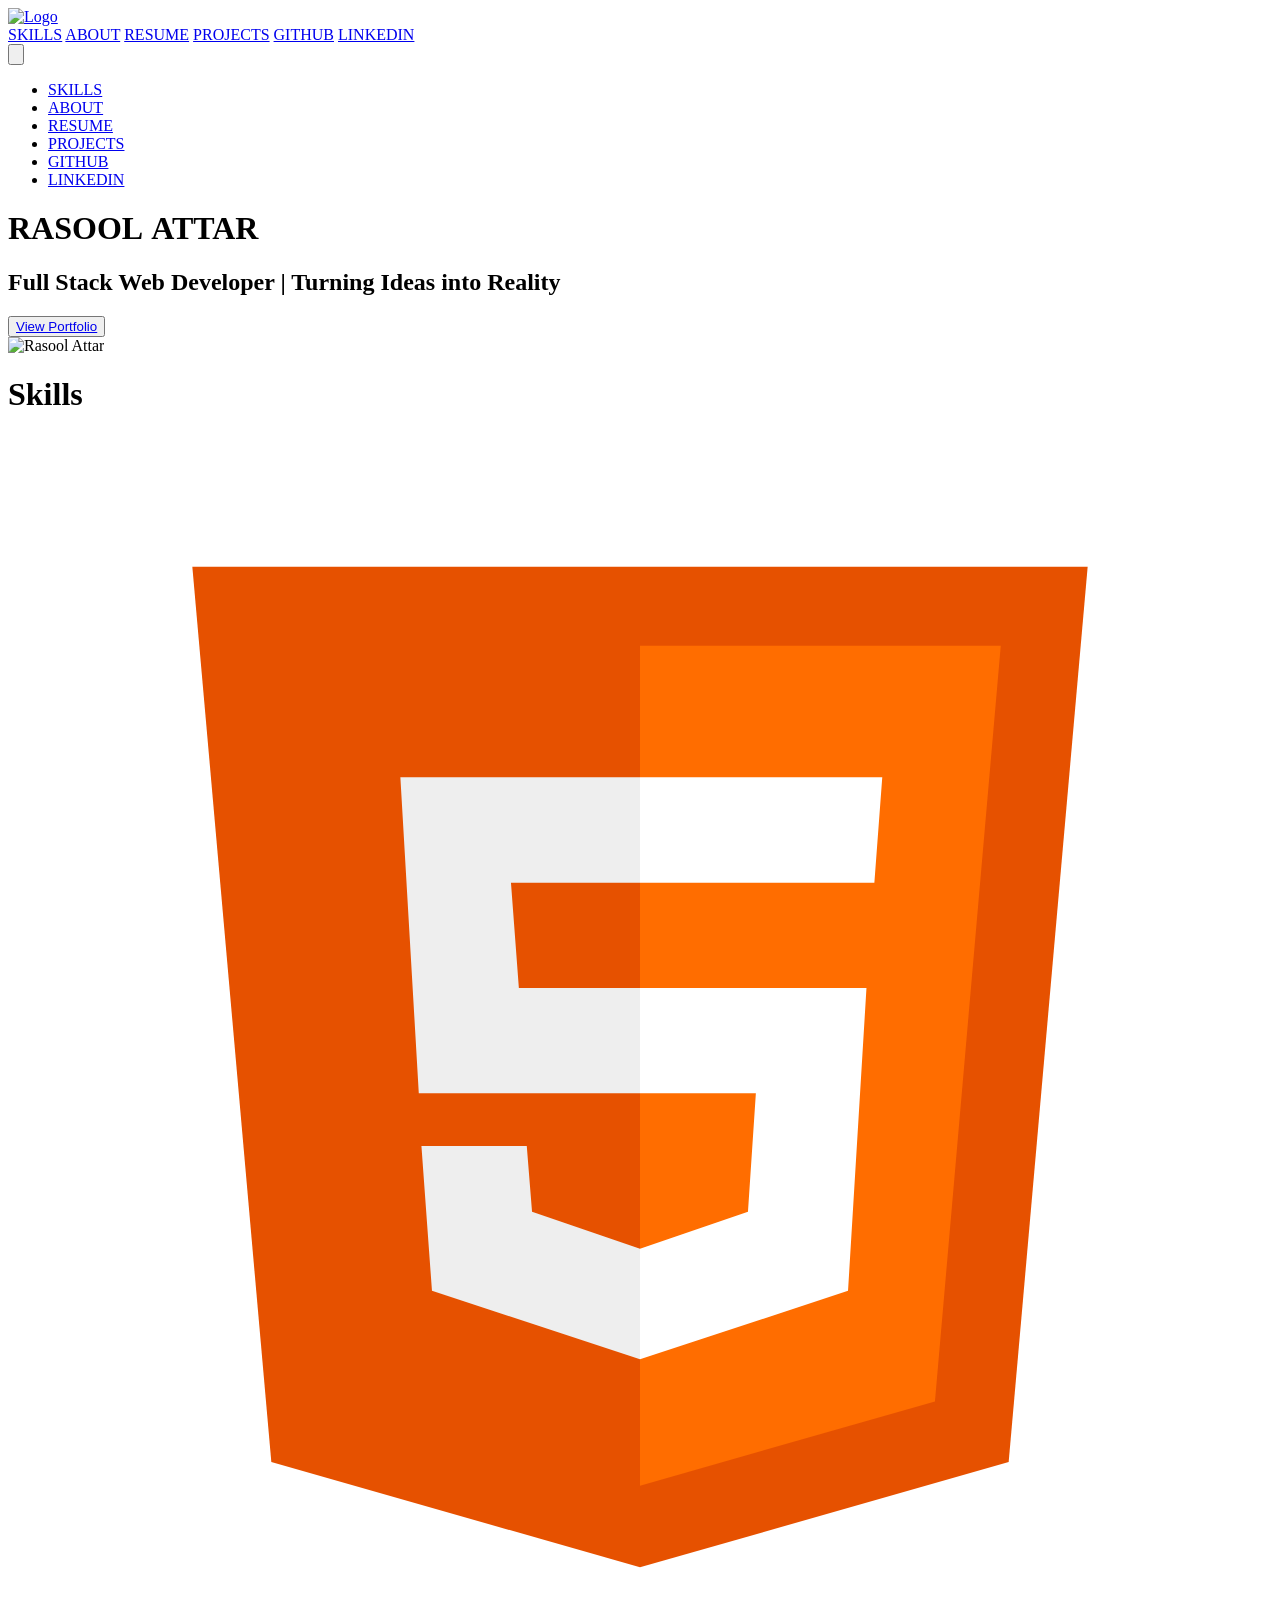
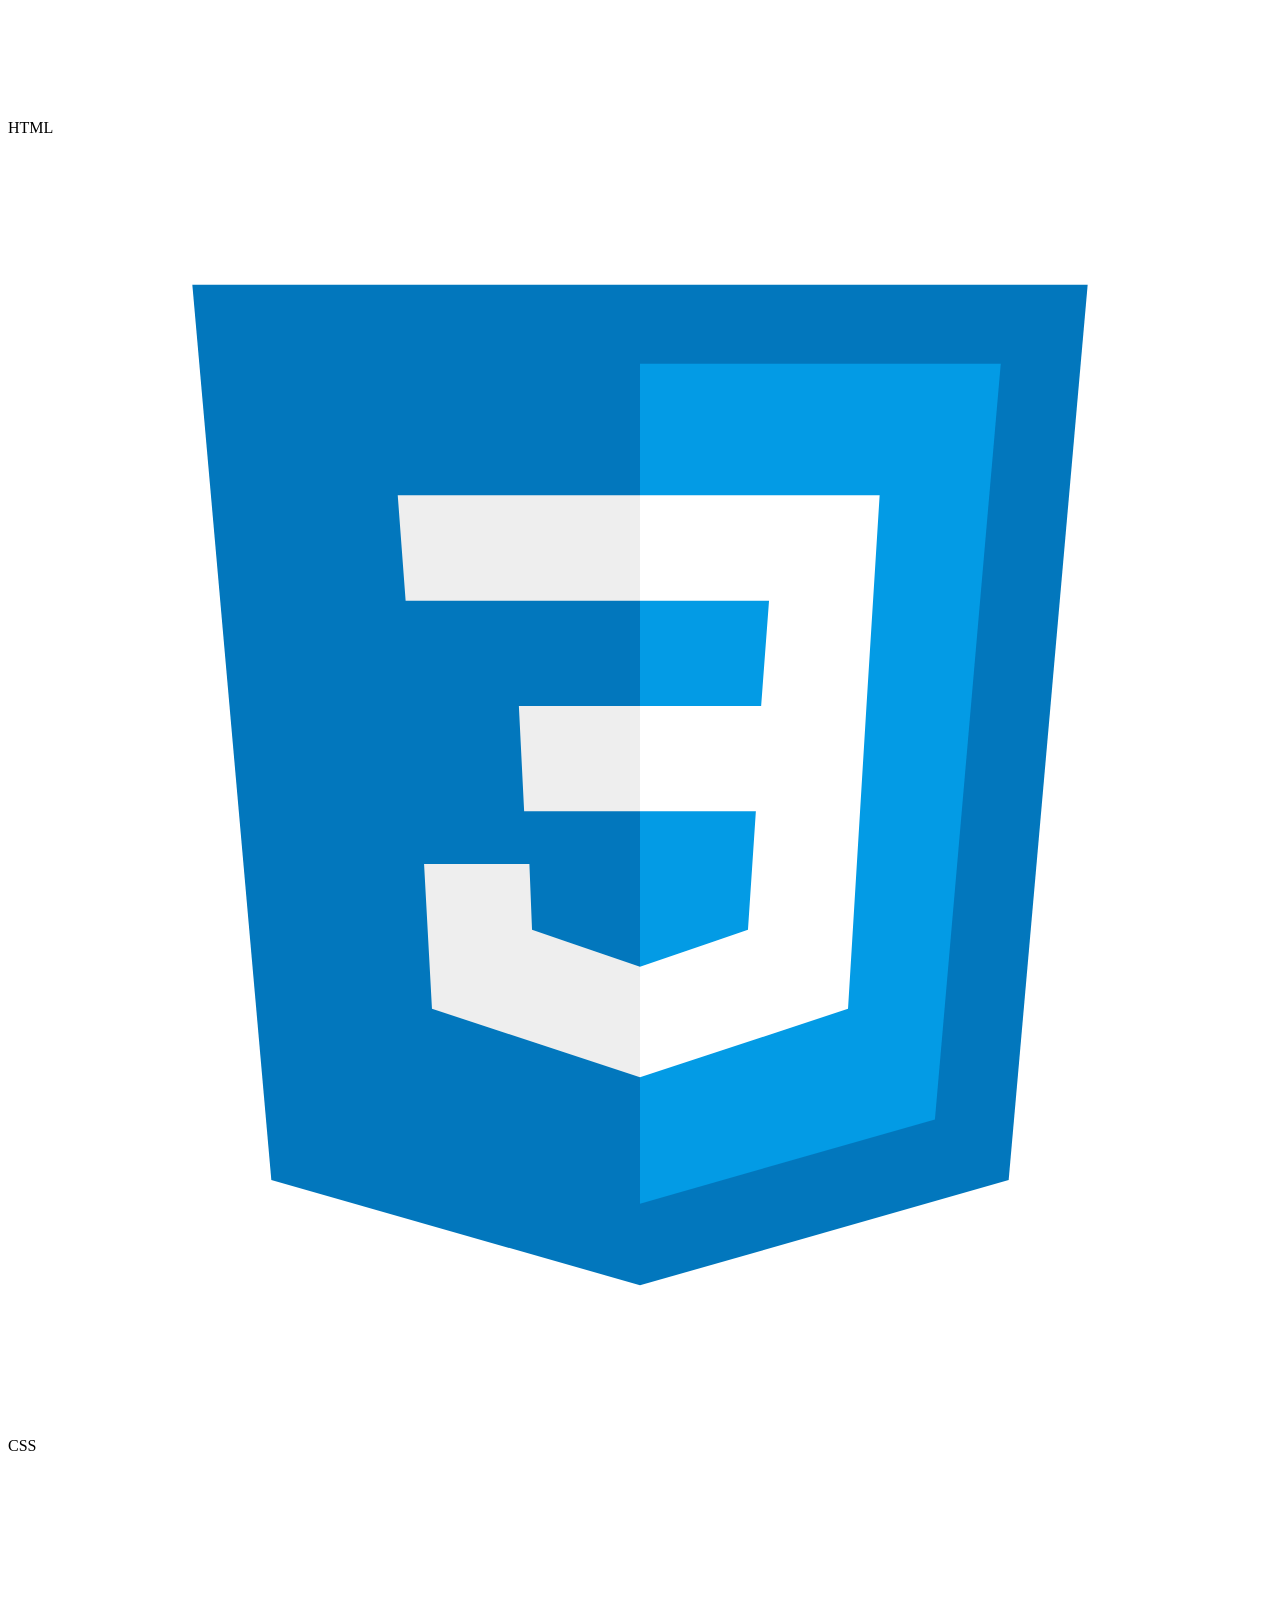
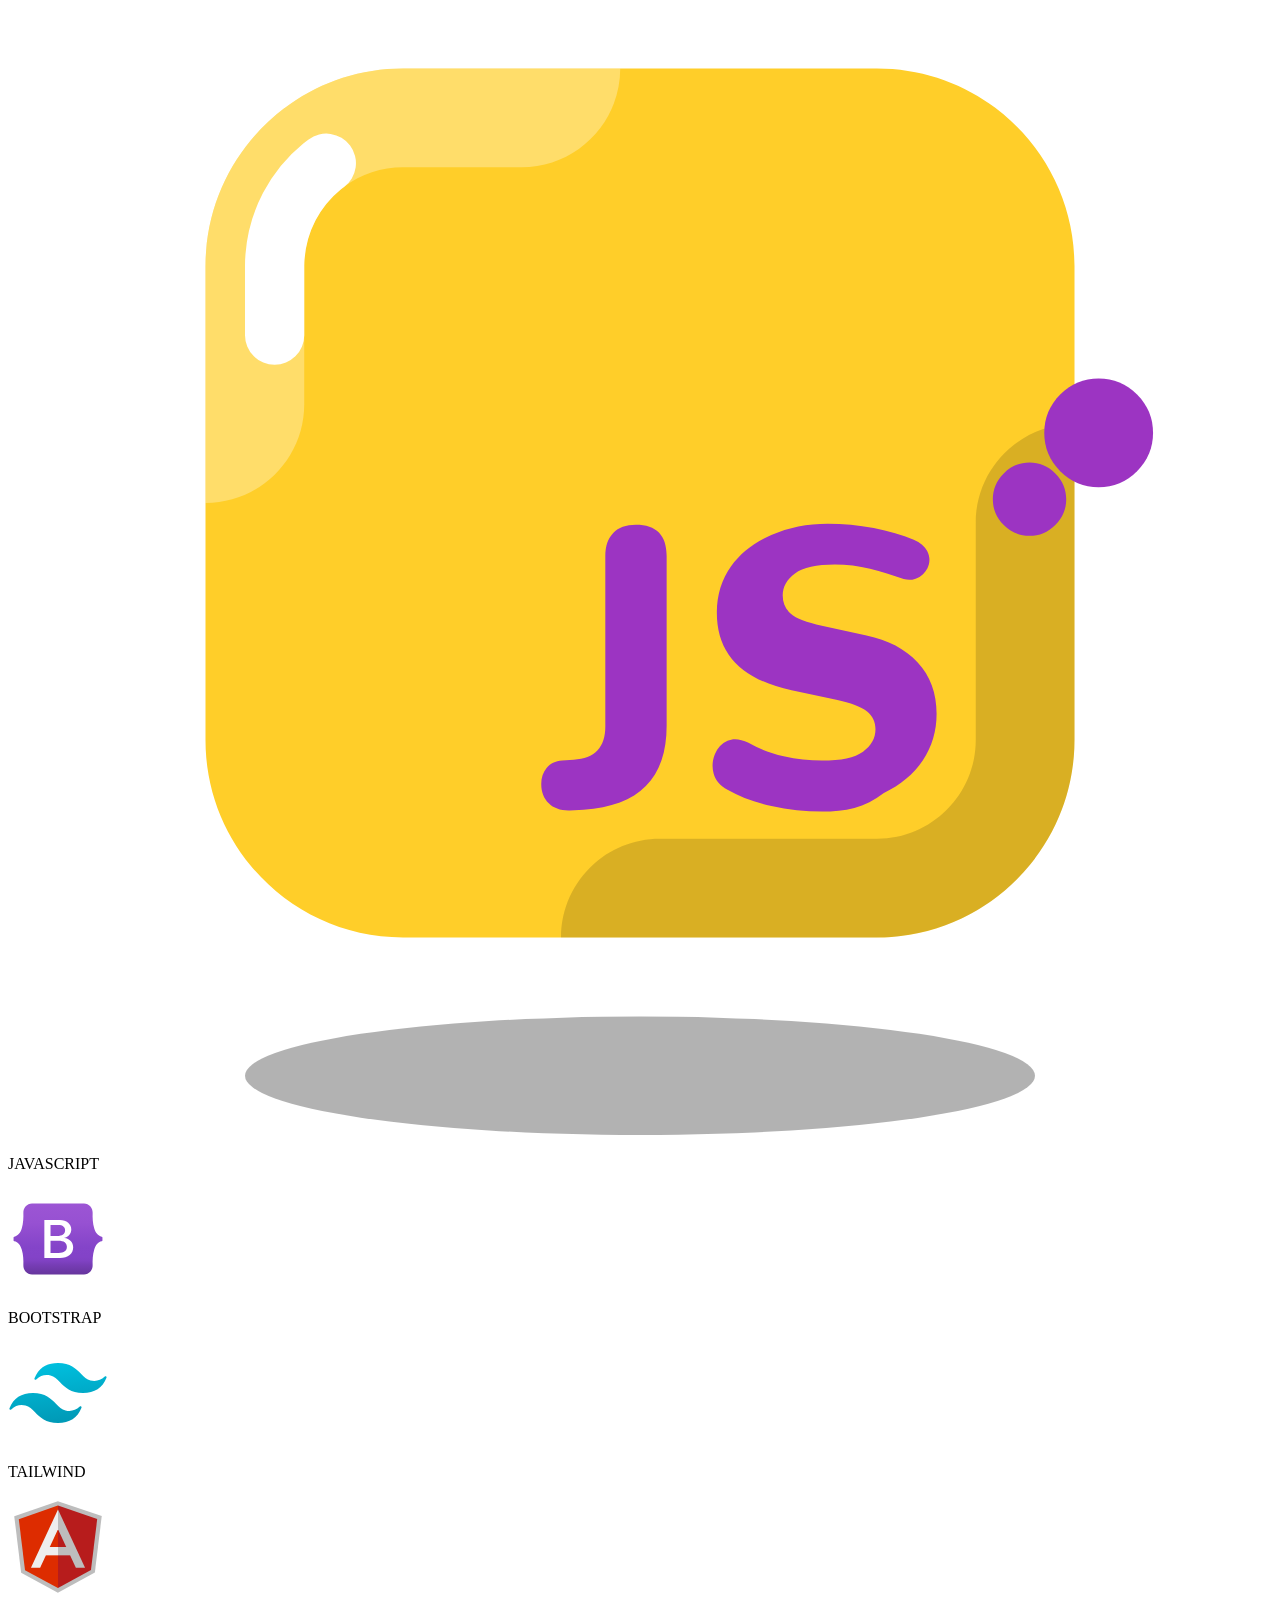
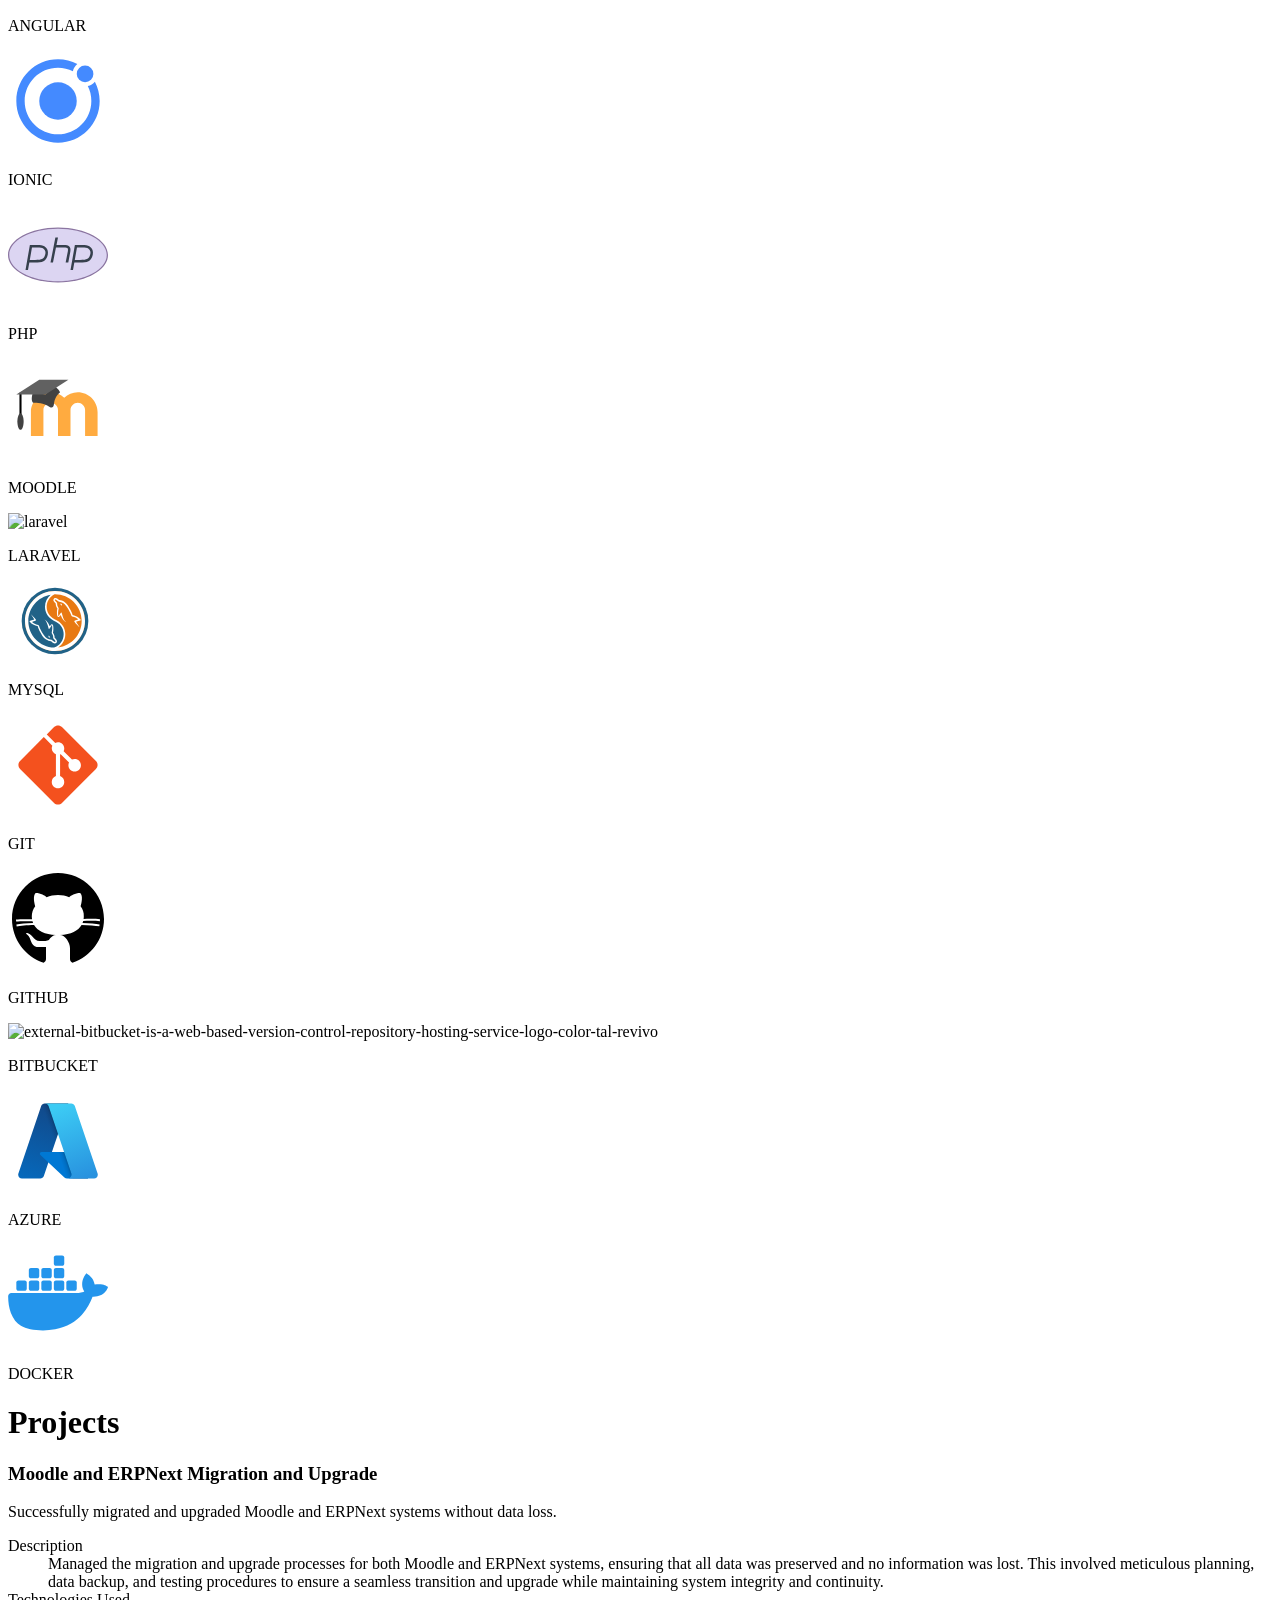
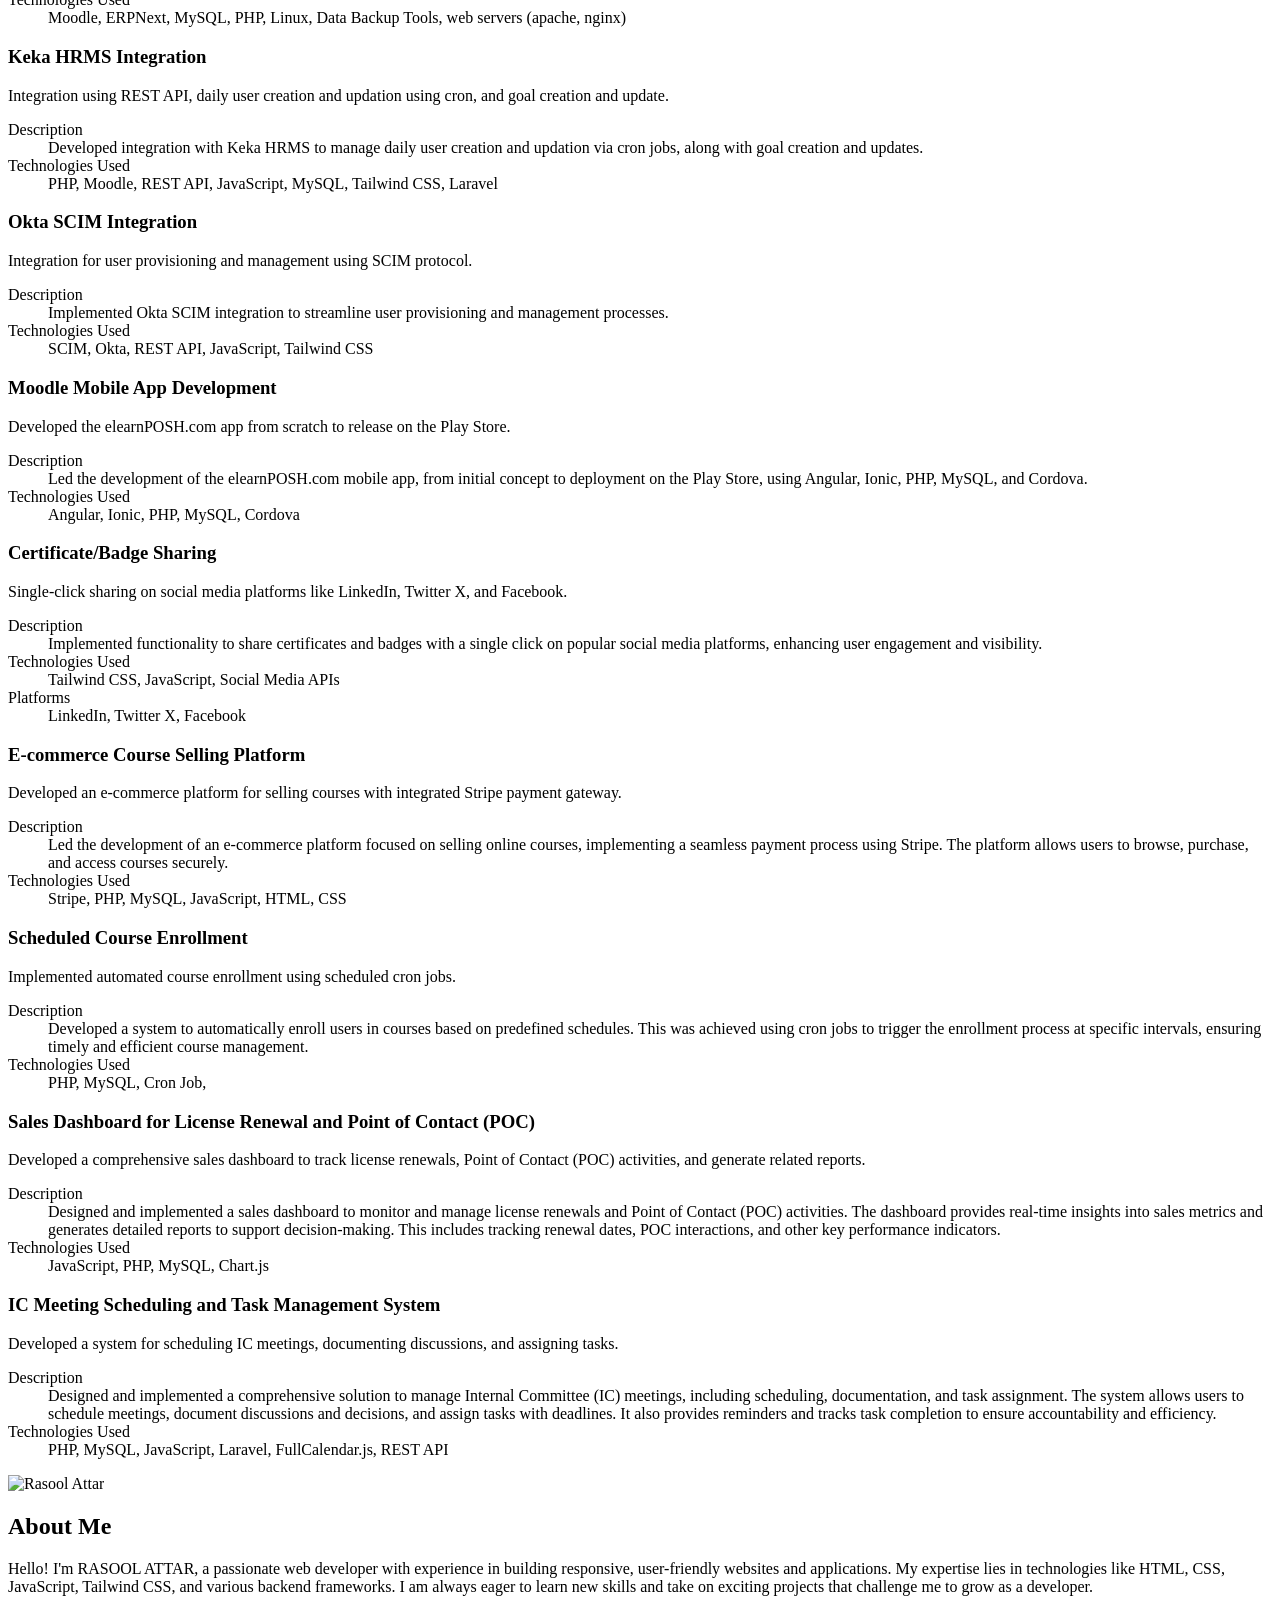
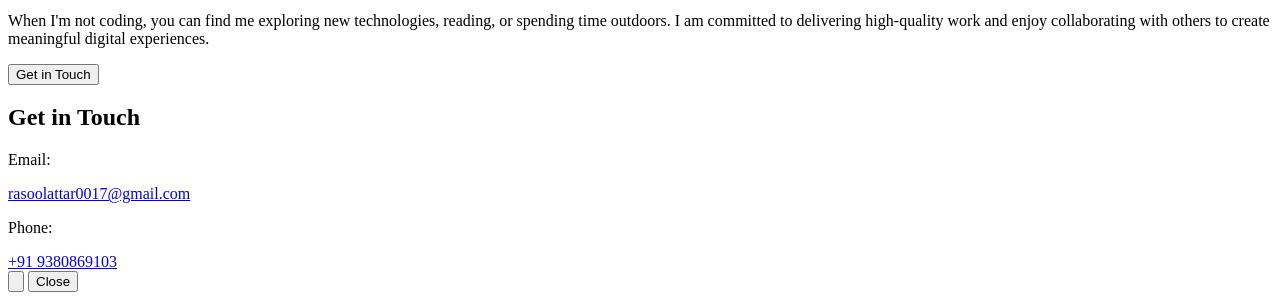
==== commit 512faab5: "Add files via upload" ====
--- a/index.html
+++ b/index.html
@@ -52,7 +52,7 @@
                     </div>
                     <!-- Secondary Navbar items -->
                     <div class="hidden md:flex items-center space-x-3">
-                        <a href="#skills" class="py-4 px-2 text-white border-green-500 font-semibold text-sm">PORTFOLIO</a>
+                        <a href="#skills" class="py-4 px-2 text-white border-green-500 font-semibold text-sm">SKILLS</a>
                         <a href="#about" class="py-4 px-2 text-white font-semibold hover:text-green-500 transition duration-300 text-sm">ABOUT</a>
                         <a href="https://docs.google.com/document/d/1j_1uICopSegyq1OlnmhlrEQApJWSWTJ6/edit?usp=sharing&ouid=109236656239059245665&rtpof=true&sd=true" class="py-4 px-2 text-white font-semibold hover:text-green-500 transition duration-300 text-sm" download="https://docs.google.com/document/d/1j_1uICopSegyq1OlnmhlrEQApJWSWTJ6/edit?usp=sharing&ouid=109236656239059245665&rtpof=true&sd=true">RESUME</a>
                         <a href="#projects" class="py-4 px-2 text-white font-semibold hover:text-green-500 transition duration-300 text-sm">PROJECTS</a>
@@ -79,10 +79,10 @@
             <!-- mobile menu -->
             <div class="hidden mobile-menu">
                 <ul class="">
-                    <li><a href="#" class="block text-sm px-2 py-4 text-white bg-green-500 font-semibold">PORTFOLIO</a></li>
-                    <li><a href="#services" class="block text-sm px-2 py-4 hover:bg-green-500 transition duration-300">ABOUT</a></li>
-                    <li><a href="#about" class="block text-sm px-2 py-4 hover:bg-green-500 transition duration-300">RESUME</a></li>
-                    <li><a href="#contact" class="block text-sm px-2 py-4 hover:bg-green-500 transition duration-300">CONTACT</a></li>
+                    <li><a href="#skills" class="block text-sm px-2 py-4 text-white bg-green-500 font-semibold">SKILLS</a></li>
+                    <li><a href="#about" class="block text-sm px-2 py-4 hover:bg-green-500 transition duration-300">ABOUT</a></li>
+                    <li><a href="https://docs.google.com/document/d/1j_1uICopSegyq1OlnmhlrEQApJWSWTJ6/edit?usp=sharing&ouid=109236656239059245665&rtpof=true&sd=true" class="block text-sm px-2 py-4 hover:bg-green-500 transition duration-300">RESUME</a></li>
+                    <li><a href="#projects" class="py-4 px-2 text-white font-semibold hover:text-green-500 transition duration-300 text-sm">PROJECTS</a></li>
                     <li><a href="https://github.com/Rasoolattar17" class="block text-sm px-2 py-4 hover:bg-green-500 transition duration-300">GITHUB</a></li>
                     <li><a href="https://www.linkedin.com/in/rasoolsab-attar-6648b7179/" class="block text-sm px-2 py-4 hover:bg-green-500 transition duration-300">LINKEDIN</a></li>
                 </ul>
@@ -115,154 +115,184 @@
         </main>
         <!-- skills -->
         <main class="skills" id="skills">
-            <div class="container skills">
+            <div class="container skills mt-40">
                 <div class="flex justify-center">
-                    <div class="flex w-full">
-                        <!-- Frontend Skills Section -->
-                        <div class="w-1/2 p-4">
-                            <div class="flex justify-center">
-                                <h1 class="text-lg font-mono text-white text-center my-6 bg-gradient-to-r from-gray-800 via-gray-700 to-gray-800 w-96 my-7">
-                                    FRONTEND SKILLS
-                                </h1>
-                            </div>
-                            <div class="flex justify-center">
-                                <div class="grid grid-cols-4 gap-4">
-                                    <div class="flex justify-center items-center">
-                                        <svg class="w-13 h-12" xmlns="http://www.w3.org/2000/svg" viewBox="0 0 48 48">
-                                        <path fill="#E65100" d="M41,5H7l3,34l14,4l14-4L41,5L41,5z"></path>
-                                        <path fill="#FF6D00" d="M24 8L24 39.9 35.2 36.7 37.7 8z"></path>
-                                        <path fill="#FFF" d="M24,25v-4h8.6l-0.7,11.5L24,35.1v-4.2l4.1-1.4l0.3-4.5H24z M32.9,17l0.3-4H24v4H32.9z"></path>
-                                        <path fill="#EEE" d="M24,30.9v4.2l-7.9-2.6L15.7,27h4l0.2,2.5L24,30.9z M19.1,17H24v-4h-9.1l0.7,12H24v-4h-4.6L19.1,17z"></path>
-                                        </svg>
-                                    </div>
-                                    <div class="flex justify-center items-center">
-                                        <svg class="w-13 h-12" xmlns="http://www.w3.org/2000/svg" viewBox="0 0 48 48">
-                                        <path fill="#0277BD" d="M41,5H7l3,34l14,4l14-4L41,5L41,5z"></path>
-                                        <path fill="#039BE5" d="M24 8L24 39.9 35.2 36.7 37.7 8z"></path>
-                                        <path fill="#FFF" d="M33.1 13L24 13 24 17 28.9 17 28.6 21 24 21 24 25 28.4 25 28.1 29.5 24 30.9 24 35.1 31.9 32.5 32.6 21 32.6 21z"></path>
-                                        <path fill="#EEE" d="M24,13v4h-8.9l-0.3-4H24z M19.4,21l0.2,4H24v-4H19.4z M19.8,27h-4l0.3,5.5l7.9,2.6v-4.2l-4.1-1.4L19.8,27z"></path>
-                                        </svg>
-                                    </div>
-                                    <div class="flex justify-center items-center">
-                                        <svg class="w-13 h-12" xmlns="http://www.w3.org/2000/svg" viewBox="0 0 64 64">
-                                        <ellipse cx="32" cy="61" opacity=".3" rx="20" ry="3"></ellipse>
-                                        <path fill="#ffce29" d="M54,20v24c0,2.25-0.74,4.32-2,5.99V50c-1.69,2.24-4.29,3.75-7.25,3.97C44.51,53.99,44.25,54,44,54H20c-5.52,0-10-4.48-10-10V20c0-0.25,0.01-0.51,0.03-0.75c0.22-2.96,1.73-5.56,3.97-7.25h0.01c1.67-1.26,3.74-2,5.99-2h24C49.52,10,54,14.48,54,20z"></path>
-                                        <path fill="#fff" d="M14.01,12H14c-2.24,1.69-3.75,4.29-3.97,7.25C10.01,19.49,10,19.75,10,20v12c2.761,0,5-2.239,5-5v-7c0-0.108,0.003-0.221,0.017-0.38c0.102-1.375,0.778-2.65,1.862-3.525c0.048-0.033,0.095-0.068,0.142-0.103C17.881,15.343,18.911,15,20,15h6c2.761,0,5-2.239,5-5H20C17.75,10,15.68,10.74,14.01,12z" opacity=".3"></path>
-                                        <path d="M54,44V28c-2.761,0-5,2.238-5,5v11c0,2.757-2.243,5-5,5H33c-2.761,0-5,2.238-5,5h16C49.523,54,54,49.523,54,44z" opacity=".15"></path>
-                                        <path fill="none" stroke="#fff" stroke-linecap="round" stroke-linejoin="round" stroke-miterlimit="10" stroke-width="3" d="M13.5,23.5V20c0-0.153,0.005-0.312,0.018-0.459c0.135-1.809,1.003-3.46,2.396-4.594l0.204-0.152"></path>
-                                        <g>
-                                            <path fill="#9c34c2" d="M28.441,47.566c-0.453,0.013-0.807-0.106-1.061-0.36c-0.253-0.253-0.38-0.58-0.38-0.981c0-0.306,0.09-0.574,0.271-0.802c0.179-0.227,0.443-0.352,0.791-0.38l0.58-0.041c1.069-0.065,1.602-0.628,1.602-1.682v-8.632c0-0.507,0.134-0.898,0.401-1.172c0.267-0.274,0.647-0.411,1.143-0.411c1.04,0,1.561,0.528,1.561,1.583v8.593c0,2.657-1.402,4.072-4.207,4.246L28.441,47.566z"></path>
-                                            <path fill="#9c34c2" d="M41.219,47.626c-0.854,0-1.71-0.093-2.564-0.28c-0.854-0.186-1.596-0.46-2.223-0.821c-0.373-0.2-0.608-0.469-0.701-0.81c-0.093-0.341-0.073-0.672,0.06-0.993c0.134-0.319,0.347-0.546,0.641-0.68c0.293-0.134,0.647-0.101,1.061,0.099c0.535,0.308,1.13,0.535,1.783,0.681c0.654,0.147,1.302,0.22,1.943,0.22c0.962,0,1.653-0.15,2.073-0.45c0.421-0.302,0.631-0.678,0.631-1.133c0-0.386-0.147-0.694-0.44-0.921c-0.295-0.227-0.808-0.421-1.544-0.58l-2.262-0.481c-2.523-0.535-3.786-1.843-3.786-3.926c0-0.893,0.241-1.679,0.722-2.354c0.481-0.674,1.159-1.201,2.036-1.581s1.818-0.571,2.852-0.571c0.788,0,1.567,0.073,2.334,0.221c0.767,0.147,1.442,0.347,2.026,0.601c0.333,0.147,0.562,0.337,0.68,0.561c0.117,0.227,0.147,0.461,0.08,0.704c-0.068,0.246-0.217,0.447-0.451,0.601c-0.234,0.154-0.509,0.193-0.82,0.121c-0.559-0.201-1.127-0.373-1.702-0.52c-0.575-0.146-1.17-0.22-1.784-0.22c-0.929,0-1.604,0.15-2.017,0.45s-0.621,0.668-0.621,1.123c0,0.371,0.137,0.68,0.41,0.921c0.271,0.241,0.795,0.439,1.571,0.601l2.262,0.5c1.091,0.227,1.956,0.682,2.592,1.361c0.637,0.679,0.956,1.547,0.956,2.604c0,0.881-0.234,1.671-0.701,2.367c-0.467,0.694-1.123,1.24-1.968,1.639C43.382,47.429,42.381,47.626,41.219,47.626z"></path>
-                                            <path fill="#9c34c2" d="M53.028,30.5c0.373,0.372,0.553,0.807,0.553,1.305c0,0.497-0.18,0.932-0.553,1.305c-0.373,0.373-0.808,0.553-1.305,0.553c-0.498,0-0.933-0.18-1.305-0.553c-0.373-0.373-0.553-0.808-0.553-1.305c0-0.498,0.18-0.933,0.553-1.305c0.372-0.373,0.807-0.553,1.305-0.553C52.22,29.947,52.655,30.127,53.028,30.5z"></path>
-                                            <path fill="#9c34c2" d="M57.168,26.5c0.539,0.54,0.809,1.188,0.809,1.945c0,0.756-0.27,1.405-0.809,1.945c-0.539,0.539-1.188,0.809-1.945,0.809c-0.756,0-1.405-0.27-1.945-0.809c-0.54-0.54-0.809-1.188-0.809-1.945c0-0.756,0.27-1.405,0.809-1.945c0.54-0.54,1.188-0.809,1.945-0.809C55.98,25.691,56.628,25.96,57.168,26.5z"></path>
-                                        </g>
-                                        </svg>
-                                    </div>
-                                    <div class="flex justify-center items-center">
-                                        <svg class="w-13 h-12" xmlns="http://www.w3.org/2000/svg" x="0px" y="0px" width="100" height="100" viewBox="0 0 48 48">
-                                            <linearGradient id="Q_pn21O5LDDqwJlze0Upoa_g9mmSxx3SwAI_gr1" x1="24" x2="24" y1="41" y2="7" gradientUnits="userSpaceOnUse"><stop offset="0" stop-color="#643499"></stop><stop offset=".011" stop-color="#68369f"></stop><stop offset=".135" stop-color="#773db6"></stop><stop offset=".193" stop-color="#8042c3"></stop><stop offset=".248" stop-color="#8343c8"></stop><stop offset=".388" stop-color="#8444c9"></stop><stop offset=".732" stop-color="#9751d2"></stop><stop offset=".997" stop-color="#9c55d4"></stop><stop offset=".998" stop-color="#9c55d4"></stop><stop offset="1" stop-color="#9c55d4"></stop></linearGradient><path fill="url(#Q_pn21O5LDDqwJlze0Upoa_g9mmSxx3SwAI_gr1)" d="M7.373,11.443C7.293,9.132,9.094,7,11.529,7h24.946c2.435,0,4.236,2.132,4.155,4.443	c-0.077,2.221,0.023,5.097,0.747,7.443c0.681,2.207,1.801,3.652,3.593,3.981c0.206,0.038,0.363,0.205,0.363,0.415v1.438	c0,0.21-0.157,0.377-0.363,0.415c-1.792,0.328-2.912,1.773-3.593,3.981c-0.724,2.345-0.824,5.222-0.747,7.443	C40.71,38.868,38.909,41,36.475,41H11.529c-2.434,0-4.236-2.132-4.155-4.443c0.077-2.221-0.023-5.097-0.747-7.443	c-0.681-2.207-1.804-3.652-3.596-3.981c-0.206-0.038-0.363-0.205-0.363-0.415v-1.438c0-0.21,0.157-0.377,0.363-0.415	c1.792-0.328,2.915-1.773,3.596-3.981C7.35,16.54,7.451,13.664,7.373,11.443z"></path><path fill="#fff" d="M27.073,23.464v-0.028c1.853-0.32,3.299-2.057,3.299-3.97c0-1.352-0.52-2.498-1.504-3.312	c-0.981-0.812-2.357-1.241-3.981-1.241H17.45V33.08h7.475c1.942,0,3.555-0.474,4.663-1.372c1.109-0.899,1.696-2.207,1.696-3.783	C31.283,25.544,29.593,23.756,27.073,23.464z M23.59,22.608h-3.181V17.29h3.784c2.076,0,3.219,0.911,3.219,2.565	C27.413,21.63,26.055,22.608,23.59,22.608z M20.409,24.834h3.759c2.716,0,4.092,0.981,4.092,2.916c0,1.932-1.357,2.953-3.925,2.953	h-3.926V24.834z"></path>
-                                            </svg>
-                                    </div>
-                                    <div class="flex justify-center items-center">
-                                        <svg class="w-13 h-12" xmlns="http://www.w3.org/2000/svg" x="0px" y="0px" width="100" height="100" viewBox="0 0 48 48">
-                                            <linearGradient id="iOmQfjoCC4Hw6zVwRjSDha_x7XMNGh2vdqA_gr1" x1="21.861" x2="25.703" y1="8.237" y2="36.552" gradientUnits="userSpaceOnUse"><stop offset="0" stop-color="#00c1e0"></stop><stop offset="1" stop-color="#009bb8"></stop></linearGradient><path fill="url(#iOmQfjoCC4Hw6zVwRjSDha_x7XMNGh2vdqA_gr1)" d="M24,9.604c-5.589,0-9.347,2.439-11.276,7.318c-0.2,0.505,0.417,0.92,0.816,0.551 c2.035-1.882,4.322-2.505,6.86-1.871c1.826,0.456,3.131,1.781,4.576,3.247C27.328,21.236,30.051,24,36,24 c5.589,0,9.348-2.44,11.276-7.319c0.2-0.505-0.417-0.92-0.816-0.551c-2.035,1.882-4.322,2.506-6.86,1.872 c-1.825-0.456-3.13-1.781-4.575-3.247C32.672,12.367,29.948,9.604,24,9.604L24,9.604z M12,24c-5.589,0-9.348,2.44-11.276,7.319 c-0.2,0.505,0.417,0.92,0.816,0.551c2.035-1.882,4.322-2.506,6.86-1.871c1.825,0.457,3.13,1.781,4.575,3.246 c2.353,2.388,5.077,5.152,11.025,5.152c5.589,0,9.348-2.44,11.276-7.319c0.2-0.505-0.417-0.92-0.816-0.551 c-2.035,1.882-4.322,2.506-6.86,1.871c-1.826-0.456-3.131-1.781-4.576-3.246C20.672,26.764,17.949,24,12,24L12,24z"></path>
-                                            </svg>
-                                    </div>
-                                    <div class="flex justify-center items-center">
-                                        <svg class="w-13 h-12" xmlns="http://www.w3.org/2000/svg" x="0px" y="0px" width="100" height="100" viewBox="0 0 48 48">
-                                            <path fill="#bdbdbd" d="M23.933 2L3 9.285 6.308 36.408 23.955 46 41.693 36.278 45 9.156z"></path><path fill="#b71c1c" d="M42.818 10.527L24 4.135 24 43.695 39.832 35.017z"></path><path fill="#dd2c00" d="M23.941 4.115L5.181 10.644 8.168 35.143 23.951 43.721 24 43.695 24 4.135z"></path><path fill="#bdbdbd" d="M24 5.996L24 15.504 32.578 34 36.987 34z"></path><path fill="#eee" d="M11.013 34L15.422 34 24 15.504 24 5.996z"></path><path fill="#bdbdbd" d="M24 24H30V28H24z"></path><path fill="#eee" d="M18 24H24V28H18z"></path>
-                                            </svg>
-                                    </div>
-                                    <div class="flex justify-center items-center">
-                                        <svg class="w-13 h-12" xmlns="http://www.w3.org/2000/svg" x="0px" y="0px" width="100" height="100" viewBox="0 0 48 48">
-                                            <circle cx="24" cy="24" r="9" fill="#448aff"></circle><circle cx="37" cy="11" r="4" fill="#448aff"></circle><path fill="#448aff" d="M41.706,14.715c-0.842,1.064-2.034,1.836-3.405,2.139C39.379,19.007,40,21.429,40,24	c0,8.837-7.163,16-16,16S8,32.837,8,24S15.163,8,24,8c2.571,0,4.993,0.621,7.145,1.699c0.303-1.371,1.075-2.564,2.139-3.405	C30.509,4.835,27.354,4,24,4C12.954,4,4,12.954,4,24c0,11.046,8.954,20,20,20s20-8.954,20-20C44,20.646,43.165,17.491,41.706,14.715	z"></path>
-                                            </svg>
-                                    </div>
-                                </div>
-                            </div>
-                        </div>
-                
-                        <!-- Backend Skills Section -->
-                        <div class="w-1/2 p-4">
-                            <div class="flex justify-center">
-                                <h1 class="text-lg font-mono text-white text-center my-6 bg-gradient-to-r from-gray-800 via-gray-700 to-gray-800 w-96 my-7">
-                                    BACKEND SKILLS
-                                </h1>
-                            </div>
-                            <div class="flex justify-center">
-                                <div class="grid grid-cols-4 gap-4">
-                                    <div class="flex justify-center items-center">
-                                        <svg class="w-13 h-12" xmlns="http://www.w3.org/2000/svg" x="0px" y="0px" width="100" height="100" viewBox="0 0 80 80">
-                                            <path fill="#dcd5f2" d="M40,61.5C18.22,61.5,0.5,51.855,0.5,40S18.22,18.5,40,18.5S79.5,28.145,79.5,40S61.78,61.5,40,61.5z"></path><path fill="#8b75a1" d="M40,19c21.505,0,39,9.421,39,21S61.505,61,40,61S1,51.579,1,40S18.495,19,40,19 M40,18 C17.909,18,0,27.85,0,40s17.909,22,40,22s40-9.85,40-22S62.091,18,40,18L40,18z"></path><path fill="#36404d" d="M25.112 34c1.725 0 3.214.622 4.084 1.706.749.934.981 2.171.668 3.577C29.023 43.074 27.395 44 21.57 44h-4.14l1.75-10H25.112M25.112 32H17.5L14 52h2l1.056-6h4.515c5.863 0 9.053-.905 10.246-6.284C32.842 35.096 29.436 32 25.112 32L25.112 32zM61.112 34c1.725 0 3.214.622 4.084 1.706.749.934.981 2.171.668 3.577C65.023 43.074 63.395 44 57.57 44h-4.14l1.75-10H61.112M61.112 32H53.5L50 52h2l1.056-6h4.515c5.863 0 9.053-.905 10.246-6.284C68.842 35.096 65.436 32 61.112 32L61.112 32z"></path><g><path fill="#36404d" d="M49.072,33.212C48.193,32.348,46.644,32,44.334,32h-5.538L40,26h-2.1L34,46h1.99l2.388-12h0.419 h5.538c2.338,0,3.094,0.4,3.335,0.637c0.343,0.338,0.424,1.226,0.217,2.363l-1.767,9h2.106l1.626-8.63 C50.199,35.462,49.936,34.062,49.072,33.212z"></path></g>
-                                        </svg>
-                                    </div>
-                                    <div class="flex justify-center items-center">
-                                        <svg class="w-13 h-12" xmlns="http://www.w3.org/2000/svg" x="0px" y="0px" width="100" height="100" viewBox="0 0 48 48">
-                                            <path fill="#ffab40" d="M33.5,16c-2.5,0-4.8,1-6.5,2.6C25.3,17,23,16,20.5,16c-5.2,0-9.5,4.3-9.5,9.5V37h6V24.5 c0-1.9,1.6-3.5,3.5-3.5s3.5,1.6,3.5,3.5V37h6V24.5c0-1.9,1.6-3.5,3.5-3.5s3.5,1.6,3.5,3.5V37h6V25.5C43,20.3,38.7,16,33.5,16z"></path><path d="M5.5 16.2H6.5V32H5.5z"></path><path fill="#424242" d="M22,13c1.1,0.4,2.6,2,3,3c-1.8,1.7-2.6,2.9-3,6c-0.1,1.1-0.9,1.7-2,1c-3.1-1.9-6-2-8-2 c-1-1-0.5-3.7,0-5l6,1L22,13z"></path><path fill="#616161" d="M18,17H4l11-7h14L18,17z"></path><path fill="#424242" d="M7.5,30c0-2.2-0.7-4-1.5-4s-1.5,1.8-1.5,4s0.7,4,1.5,4S7.5,32.2,7.5,30z"></path>
-                                        </svg>
-                                    </div>
-                                    <div class="flex justify-center items-center">
-                                        <img width="40" height="40" src="https://img.icons8.com/nolan/64/laravel.png" alt="laravel"/>
-                                    </div>
-                                    <div class="flex justify-center items-center">
-                                        <svg xmlns="http://www.w3.org/2000/svg" x="0px" y="0px" width="48" height="48" viewBox="0 0 48 48">
-                                            <circle cx="24" cy="24" r="20" fill="#216287"></circle><circle cx="24" cy="24" r="18" fill="#e87912"></circle><path fill="#216287" d="M29.69,31.95c0,4.35-3.09,7.98-7.19,8.82l-0.55,0.1C13.53,39.87,7,32.7,7,24c0-9.39,7.61-17,17-17 c0.17,0,0.35,0,0.52,0.01c-3.5,1.23-6.02,4.56-6.02,8.49c0,1.49,0.36,2.9,1.01,4.14c0.86,1.66,2.3,2.94,3.97,3.78l1.22,0.61 c1.67,0.84,3.12,2.12,3.98,3.78C29.32,29.05,29.69,30.46,29.69,31.95z"></path><path fill="#fff" d="M24,6C14.059,6,6,14.059,6,24c0,8.671,6.132,15.906,14.295,17.614l0.012,0.063l0.159-0.029 C21.609,41.876,22.79,42,24,42c9.941,0,18-8.059,18-18C42,14.059,33.941,6,24,6z M8,24c0-7.935,5.813-14.521,13.4-15.769 C19.309,9.994,18,12.626,18,15.5c0,1.519,0.367,3.029,1.062,4.368c0.865,1.668,2.316,3.051,4.197,3.996l1.219,0.613 c1.691,0.852,2.991,2.084,3.759,3.564c0.63,1.214,0.949,2.528,0.949,3.907c0,3.645-2.35,6.857-5.711,8.024 C14.897,39.693,8,32.645,8,24z M25.905,39.876c2.599-1.721,4.281-4.668,4.281-7.927c0-1.52-0.367-3.029-1.062-4.368 c-0.865-1.668-2.316-3.051-4.197-3.996l-1.219-0.613c-1.692-0.852-2.991-2.083-3.759-3.564C19.319,18.193,19,16.879,19,15.5 c0-3.173,1.781-6.017,4.464-7.473C23.643,8.021,23.819,8,24,8c8.822,0,16,7.178,16,16C40,32.177,33.831,38.93,25.905,39.876z"></path><path fill="#fff" d="M38.458,27.528c-0.776-0.927-2.018-1.829-2.809-3.135c-0.111-0.184-0.053-0.407,0.135-0.507 C36.799,23.342,36.978,23.441,38,23c-1-1-2.037-1.36-3.681-1.774c-0.322-0.067-0.507-0.337-0.561-0.634 c-0.088-0.323-0.275-0.87-0.471-1.307c-1.421-2.871-3.192-6.625-6.786-6.907c-0.237-0.003-0.463-0.099-0.62-0.257 c-0.453-0.432-1.087-0.967-1.67-1.055c-0.115,0.011-0.057-0.028-0.146,0.054c-0.233,0.273-0.186,0.283-0.026,0.63 c0.216,0.369,0.628,0.791,1.033,1.208c0.411,0.531,0.126,1.308,0.396,1.904c0.111,0.423,0.344,0.923,0.603,1.229 c0.125,0.161,0.163,0.365,0.124,0.55c-0.288,1.377-0.491,2.862-0.212,4.241c0.006,0.147,0.15,0.202,0.256,0.149 c0.033-0.026,0.032-0.008,0.16-0.233C26.556,20.448,27.675,18.307,28,19c0.473,1.538,1.13,4.53,2.522,5.455 c0.059,0.025,0.013,0.122-0.045,0.089c-1.454-0.751-2.631-2.682-2.978-3.984c-0.27,0.023-0.512,0.242-0.648,0.493 c-0.205,0.719-1.26,0.756-1.449-0.013c-0.076-0.298-0.138-0.6-0.167-0.905c-0.111-1.11-0.041-2.753,0.211-3.582 c-0.704-0.76-1.098-2.227-1.005-2.995c-0.413-0.418-0.847-0.829-1.17-1.344c-0.608-0.774-0.076-2.132,0.967-2.083 c0.924,0.077,1.672,0.707,2.33,1.301c0.729-0.065,2.173,0.444,2.982,0.991c1.834,1.191,2.799,3.236,3.847,5.078 c0.409,0.836,1.142,2.25,1.123,2.924c1.866,0.578,3.975,1.277,5.039,3.046c0.019,0.035,0.001,0.08-0.038,0.091 c0,0-2.9,0.91-2.9,0.91l1.921,3C38.575,27.522,38.495,27.584,38.458,27.528L38.458,27.528z"></path><path fill="#fff" d="M27.046,13.688l0.833,1.189C27.879,14.878,28.83,13.53,27.046,13.688z"></path><g><path fill="#fff" d="M9.762,20.071c0.776,0.927,2.018,1.829,2.809,3.135c0.111,0.184,0.053,0.407-0.135,0.507 c-1.015,0.543-1.193,0.444-2.215,0.886c1,1,2.037,1.36,3.681,1.774c0.322,0.067,0.507,0.337,0.561,0.634 c0.088,0.323,0.275,0.87,0.471,1.307c1.421,2.871,3.192,6.625,6.786,6.907c0.237,0.003,0.463,0.099,0.62,0.257 c0.453,0.432,1.087,0.967,1.67,1.055c0.115-0.011,0.057,0.028,0.146-0.054c0.233-0.273,0.186-0.283,0.026-0.63 c-0.216-0.369-0.628-0.791-1.033-1.208c-0.411-0.531-0.126-1.308-0.396-1.904c-0.111-0.423-0.344-0.923-0.603-1.229 c-0.125-0.161-0.163-0.365-0.124-0.55c0.288-1.377,0.491-2.862,0.212-4.241c-0.006-0.147-0.15-0.202-0.256-0.149 c-0.033,0.026-0.032,0.008-0.16,0.233c-0.158,0.348-1.277,2.49-1.602,1.796c-0.473-1.538-1.13-4.53-2.522-5.455 c-0.059-0.025-0.013-0.122,0.045-0.089c1.454,0.751,2.631,2.682,2.978,3.984c0.27-0.023,0.512-0.242,0.648-0.493 c0.205-0.719,1.26-0.756,1.449,0.013c0.076,0.298,0.138,0.6,0.167,0.905c0.111,1.11,0.041,2.753-0.211,3.582 c0.704,0.76,1.098,2.227,1.005,2.995c0.413,0.418,0.847,0.829,1.17,1.344c0.608,0.774,0.076,2.132-0.967,2.083 c-0.924-0.077-1.672-0.707-2.33-1.301c-0.729,0.065-2.173-0.444-2.982-0.991c-1.834-1.191-2.799-3.236-3.847-5.078 c-0.409-0.836-1.142-2.25-1.123-2.924c-1.866-0.578-3.975-1.277-5.039-3.046c-0.019-0.035-0.001-0.08,0.038-0.091 c0,0,2.9-0.91,2.9-0.91l-1.921-3C9.645,20.077,9.725,20.016,9.762,20.071L9.762,20.071z"></path><path fill="#fff" d="M21.174,33.911l-0.833-1.189C20.342,32.722,19.39,34.07,21.174,33.911z"></path></g>
-                                        </svg>
-                                    </div>
-                                </div>
-                            </div>
-                        </div>
-                    </div>
+                    <h1 class="text-lg font-mono text-white text-center my-6 bg-gradient-to-r from-gray-800 via-gray-700 to-gray-800 w-96 mb-16">
+                        Skills
+                    </h1>
                 </div>
-                <div class="flex justify-center">
-                    <div class="flex w-full">
-                        <!--  VERSION CONTROL SYSTEMS Section -->
-                        <div class="w-1/2 p-4">
-                            <div class="flex justify-center">
-                                <h1 class="text-lg font-mono text-white text-center my-6 bg-gradient-to-r from-gray-800 via-gray-700 to-gray-800 w-96 my-7">
-                                    VERSION CONTROL SYSTEMS
-                                </h1>
-                            </div>
-                            <div class="flex justify-center">
-                                <div class="grid grid-cols-4 gap-4">
-                                    <div class="flex justify-center items-center">
-                                        <svg class="w-13 h-12" xmlns="http://www.w3.org/2000/svg" x="0px" y="0px" width="100" height="100" viewBox="0 0 48 48">
-                                            <path fill="#F4511E" d="M42.2,22.1L25.9,5.8C25.4,5.3,24.7,5,24,5c0,0,0,0,0,0c-0.7,0-1.4,0.3-1.9,0.8l-3.5,3.5l4.1,4.1c0.4-0.2,0.8-0.3,1.3-0.3c1.7,0,3,1.3,3,3c0,0.5-0.1,0.9-0.3,1.3l4,4c0.4-0.2,0.8-0.3,1.3-0.3c1.7,0,3,1.3,3,3s-1.3,3-3,3c-1.7,0-3-1.3-3-3c0-0.5,0.1-0.9,0.3-1.3l-4-4c-0.1,0-0.2,0.1-0.3,0.1v10.4c1.2,0.4,2,1.5,2,2.8c0,1.7-1.3,3-3,3s-3-1.3-3-3c0-1.3,0.8-2.4,2-2.8V18.8c-1.2-0.4-2-1.5-2-2.8c0-0.5,0.1-0.9,0.3-1.3l-4.1-4.1L5.8,22.1C5.3,22.6,5,23.3,5,24c0,0.7,0.3,1.4,0.8,1.9l16.3,16.3c0,0,0,0,0,0c0.5,0.5,1.2,0.8,1.9,0.8s1.4-0.3,1.9-0.8l16.3-16.3c0.5-0.5,0.8-1.2,0.8-1.9C43,23.3,42.7,22.6,42.2,22.1z"></path>
-                                        </svg>
-                                    </div>
-                                    <div class="flex justify-center items-center">
-                                        <svg class="w-13 h-12" xmlns="http://www.w3.org/2000/svg" x="0px" y="0px" width="100" height="100" viewBox="0 0 50 50">
-                                            <path d="M17.791,46.836C18.502,46.53,19,45.823,19,45v-5.4c0-0.197,0.016-0.402,0.041-0.61C19.027,38.994,19.014,38.997,19,39 c0,0-3,0-3.6,0c-1.5,0-2.8-0.6-3.4-1.8c-0.7-1.3-1-3.5-2.8-4.7C8.9,32.3,9.1,32,9.7,32c0.6,0.1,1.9,0.9,2.7,2c0.9,1.1,1.8,2,3.4,2 c2.487,0,3.82-0.125,4.622-0.555C21.356,34.056,22.649,33,24,33v-0.025c-5.668-0.182-9.289-2.066-10.975-4.975 c-3.665,0.042-6.856,0.405-8.677,0.707c-0.058-0.327-0.108-0.656-0.151-0.987c1.797-0.296,4.843-0.647,8.345-0.714 c-0.112-0.276-0.209-0.559-0.291-0.849c-3.511-0.178-6.541-0.039-8.187,0.097c-0.02-0.332-0.047-0.663-0.051-0.999 c1.649-0.135,4.597-0.27,8.018-0.111c-0.079-0.5-0.13-1.011-0.13-1.543c0-1.7,0.6-3.5,1.7-5c-0.5-1.7-1.2-5.3,0.2-6.6 c2.7,0,4.6,1.3,5.5,2.1C21,13.4,22.9,13,25,13s4,0.4,5.6,1.1c0.9-0.8,2.8-2.1,5.5-2.1c1.5,1.4,0.7,5,0.2,6.6c1.1,1.5,1.7,3.2,1.6,5 c0,0.484-0.045,0.951-0.11,1.409c3.499-0.172,6.527-0.034,8.204,0.102c-0.002,0.337-0.033,0.666-0.051,0.999 c-1.671-0.138-4.775-0.28-8.359-0.089c-0.089,0.336-0.197,0.663-0.325,0.98c3.546,0.046,6.665,0.389,8.548,0.689 c-0.043,0.332-0.093,0.661-0.151,0.987c-1.912-0.306-5.171-0.664-8.879-0.682C35.112,30.873,31.557,32.75,26,32.969V33 c2.6,0,5,3.9,5,6.6V45c0,0.823,0.498,1.53,1.209,1.836C41.37,43.804,48,35.164,48,25C48,12.318,37.683,2,25,2S2,12.318,2,25 C2,35.164,8.63,43.804,17.791,46.836z"></path>
-                                        </svg>
-                                    </div>
-                                    <div class="flex justify-center items-center">
-                                        <img width="48" height="48" src="https://img.icons8.com/external-tal-revivo-color-tal-revivo/48/external-bitbucket-is-a-web-based-version-control-repository-hosting-service-logo-color-tal-revivo.png" alt="external-bitbucket-is-a-web-based-version-control-repository-hosting-service-logo-color-tal-revivo"/>
-                                    </div>
-                                </div>
-                            </div>
-                        </div>
-                        <!-- DevOps Skills Section -->
-                        <div class="w-1/2 p-4">
-                            <div class="flex justify-center">
-                                <h1 class="text-lg font-mono text-white text-center my-6 bg-gradient-to-r from-gray-800 via-gray-700 to-gray-800 w-96 my-7">
-                                    DevOps
-                                </h1>
-                            </div>
-                            <div class="flex justify-center">
-                                <div class="grid grid-cols-4 gap-4">
-                                    <div class="flex justify-center items-center">
-                                    </div>
-                                    <div class="flex justify-center items-center">
-                                        <svg class="w-13 h-12" xmlns="http://www.w3.org/2000/svg" x="0px" y="0px" width="100" height="100" viewBox="0 0 48 48">
-                                            <linearGradient id="k8yl7~hDat~FaoWq8WjN6a_VLKafOkk3sBX_gr1" x1="-1254.397" x2="-1261.911" y1="877.268" y2="899.466" gradientTransform="translate(1981.75 -1362.063) scale(1.5625)" gradientUnits="userSpaceOnUse"><stop offset="0" stop-color="#114a8b"></stop><stop offset="1" stop-color="#0669bc"></stop></linearGradient><path fill="url(#k8yl7~hDat~FaoWq8WjN6a_VLKafOkk3sBX_gr1)" d="M17.634,6h11.305L17.203,40.773c-0.247,0.733-0.934,1.226-1.708,1.226H6.697 c-0.994,0-1.8-0.806-1.8-1.8c0-0.196,0.032-0.39,0.094-0.576L15.926,7.227C16.173,6.494,16.86,6,17.634,6L17.634,6z"></path><path fill="#0078d4" d="M34.062,29.324H16.135c-0.458-0.001-0.83,0.371-0.831,0.829c0,0.231,0.095,0.451,0.264,0.608 l11.52,10.752C27.423,41.826,27.865,42,28.324,42h10.151L34.062,29.324z"></path><linearGradient id="k8yl7~hDat~FaoWq8WjN6b_VLKafOkk3sBX_gr2" x1="-1252.05" x2="-1253.788" y1="887.612" y2="888.2" gradientTransform="translate(1981.75 -1362.063) scale(1.5625)" gradientUnits="userSpaceOnUse"><stop offset="0" stop-opacity=".3"></stop><stop offset=".071" stop-opacity=".2"></stop><stop offset=".321" stop-opacity=".1"></stop><stop offset=".623" stop-opacity=".05"></stop><stop offset="1" stop-opacity="0"></stop></linearGradient><path fill="url(#k8yl7~hDat~FaoWq8WjN6b_VLKafOkk3sBX_gr2)" d="M17.634,6c-0.783-0.003-1.476,0.504-1.712,1.25L5.005,39.595 c-0.335,0.934,0.151,1.964,1.085,2.299C6.286,41.964,6.493,42,6.702,42h9.026c0.684-0.122,1.25-0.603,1.481-1.259l2.177-6.416 l7.776,7.253c0.326,0.27,0.735,0.419,1.158,0.422h10.114l-4.436-12.676l-12.931,0.003L28.98,6H17.634z"></path><linearGradient id="k8yl7~hDat~FaoWq8WjN6c_VLKafOkk3sBX_gr3" x1="-1252.952" x2="-1244.704" y1="876.6" y2="898.575" gradientTransform="translate(1981.75 -1362.063) scale(1.5625)" gradientUnits="userSpaceOnUse"><stop offset="0" stop-color="#3ccbf4"></stop><stop offset="1" stop-color="#2892df"></stop></linearGradient><path fill="url(#k8yl7~hDat~FaoWq8WjN6c_VLKafOkk3sBX_gr3)" d="M32.074,7.225C31.827,6.493,31.141,6,30.368,6h-12.6c0.772,0,1.459,0.493,1.705,1.224 l10.935,32.399c0.318,0.942-0.188,1.963-1.13,2.281C29.093,41.968,28.899,42,28.703,42h12.6c0.994,0,1.8-0.806,1.8-1.801 c0-0.196-0.032-0.39-0.095-0.575L32.074,7.225z"></path>
-                                            </svg>
-                                    </div>
-                                    <div class="flex justify-center items-center">
-                                        <svg class="w-13 h-12" xmlns="http://www.w3.org/2000/svg" x="0px" y="0px" width="100" height="100" viewBox="0 0 48 48">
-                                            <path fill="#2395ec" d="M47.527,19.847c-0.13-0.102-1.345-1.007-3.908-1.007c-0.677,0.003-1.352,0.06-2.019,0.171 c-0.496-3.354-3.219-4.93-3.345-5.003l-0.688-0.392l-0.453,0.644c-0.567,0.866-1.068,1.76-1.311,2.763 c-0.459,1.915-0.18,3.713,0.806,5.25C35.417,22.928,33.386,22.986,33,23H1.582c-0.826,0.001-1.496,0.66-1.501,1.474 c-0.037,2.733,0.353,5.553,1.306,8.119c1.089,2.818,2.71,4.894,4.818,6.164C8.567,40.184,12.405,41,16.756,41 c1.965,0.006,3.927-0.169,5.859-0.524c2.686-0.487,5.271-1.413,7.647-2.74c1.958-1.119,3.72-2.542,5.219-4.215 c2.505-2.798,3.997-5.913,5.107-8.682c0.149,0,0.298,0,0.442,0c2.743,0,4.429-1.083,5.359-1.99 c0.618-0.579,1.101-1.284,1.414-2.065L48,20.216L47.527,19.847z"></path><path fill="#2395ec" d="M8,22H5c-0.552,0-1-0.448-1-1v-3c0-0.552,0.448-1,1-1h3c0.552,0,1,0.448,1,1v3 C9,21.552,8.552,22,8,22z"></path><path fill="#2395ec" d="M14,22h-3c-0.552,0-1-0.448-1-1v-3c0-0.552,0.448-1,1-1h3c0.552,0,1,0.448,1,1v3 C15,21.552,14.552,22,14,22z"></path><path fill="#2395ec" d="M20,22h-3c-0.552,0-1-0.448-1-1v-3c0-0.552,0.448-1,1-1h3c0.552,0,1,0.448,1,1v3 C21,21.552,20.552,22,20,22z"></path><path fill="#2395ec" d="M26,22h-3c-0.552,0-1-0.448-1-1v-3c0-0.552,0.448-1,1-1h3c0.552,0,1,0.448,1,1v3 C27,21.552,26.552,22,26,22z"></path><path fill="#2395ec" d="M14,16h-3c-0.552,0-1-0.448-1-1v-3c0-0.552,0.448-1,1-1h3c0.552,0,1,0.448,1,1v3 C15,15.552,14.552,16,14,16z"></path><path fill="#2395ec" d="M20,16h-3c-0.552,0-1-0.448-1-1v-3c0-0.552,0.448-1,1-1h3c0.552,0,1,0.448,1,1v3 C21,15.552,20.552,16,20,16z"></path><path fill="#2395ec" d="M26,16h-3c-0.552,0-1-0.448-1-1v-3c0-0.552,0.448-1,1-1h3c0.552,0,1,0.448,1,1v3 C27,15.552,26.552,16,26,16z"></path><path fill="#2395ec" d="M26,10h-3c-0.552,0-1-0.448-1-1V6c0-0.552,0.448-1,1-1h3c0.552,0,1,0.448,1,1v3 C27,9.552,26.552,10,26,10z"></path><path fill="#2395ec" d="M32,22h-3c-0.552,0-1-0.448-1-1v-3c0-0.552,0.448-1,1-1h3c0.552,0,1,0.448,1,1v3 C33,21.552,32.552,22,32,22z"></path>
-                                            </svg>
-                                    </div>
-                                </div>
+                <div class="flex justify-center items-center">
+                    <div class="grid grid-cols-8 gap-10">
+                      <!-- Item 1 -->
+                      <div class="flex justify-center items-center">
+                        <div class="flex flex-col justify-center items-center">
+                          <svg class="w-20 h-20" xmlns="http://www.w3.org/2000/svg" viewBox="0 0 48 48">
+                              <path fill="#E65100" d="M41,5H7l3,34l14,4l14-4L41,5L41,5z"></path>
+                              <path fill="#FF6D00" d="M24 8L24 39.9 35.2 36.7 37.7 8z"></path>
+                              <path fill="#FFF" d="M24,25v-4h8.6l-0.7,11.5L24,35.1v-4.2l4.1-1.4l0.3-4.5H24z M32.9,17l0.3-4H24v4H32.9z"></path>
+                              <path fill="#EEE" d="M24,30.9v4.2l-7.9-2.6L15.7,27h4l0.2,2.5L24,30.9z M19.1,17H24v-4h-9.1l0.7,12H24v-4h-4.6L19.1,17z"></path>
+                          </svg>
+                          <p class="text-lg mt-2">HTML</p>
+                      </div>
+                      </div>
+                  
+                      <!-- Item 2 -->
+                      <div class="flex justify-center items-center">
+                         <div class="flex flex-col justify-center items-center">
+                              <svg class="w-20 h-20" xmlns="http://www.w3.org/2000/svg" viewBox="0 0 48 48">
+                              <path fill="#0277BD" d="M41,5H7l3,34l14,4l14-4L41,5L41,5z"></path>
+                              <path fill="#039BE5" d="M24 8L24 39.9 35.2 36.7 37.7 8z"></path>
+                              <path fill="#FFF" d="M33.1 13L24 13 24 17 28.9 17 28.6 21 24 21 24 25 28.4 25 28.1 29.5 24 30.9 24 35.1 31.9 32.5 32.6 21 32.6 21z"></path>
+                              <path fill="#EEE" d="M24,13v4h-8.9l-0.3-4H24z M19.4,21l0.2,4H24v-4H19.4z M19.8,27h-4l0.3,5.5l7.9,2.6v-4.2l-4.1-1.4L19.8,27z"></path>
+                              </svg>
+                              <p class="text-lg mt-2">CSS</p>
+                          </div>
+                      </div>
+                  
+                      <!-- Item 3 -->
+                      <div class="flex justify-center items-center">
+                        <div class="flex flex-col justify-center items-center">
+                            <svg class="w-20 h-20" xmlns="http://www.w3.org/2000/svg" viewBox="0 0 64 64">
+                            <ellipse cx="32" cy="61" opacity=".3" rx="20" ry="3"></ellipse>
+                            <path fill="#ffce29" d="M54,20v24c0,2.25-0.74,4.32-2,5.99V50c-1.69,2.24-4.29,3.75-7.25,3.97C44.51,53.99,44.25,54,44,54H20c-5.52,0-10-4.48-10-10V20c0-0.25,0.01-0.51,0.03-0.75c0.22-2.96,1.73-5.56,3.97-7.25h0.01c1.67-1.26,3.74-2,5.99-2h24C49.52,10,54,14.48,54,20z"></path>
+                            <path fill="#fff" d="M14.01,12H14c-2.24,1.69-3.75,4.29-3.97,7.25C10.01,19.49,10,19.75,10,20v12c2.761,0,5-2.239,5-5v-7c0-0.108,0.003-0.221,0.017-0.38c0.102-1.375,0.778-2.65,1.862-3.525c0.048-0.033,0.095-0.068,0.142-0.103C17.881,15.343,18.911,15,20,15h6c2.761,0,5-2.239,5-5H20C17.75,10,15.68,10.74,14.01,12z" opacity=".3"></path>
+                            <path d="M54,44V28c-2.761,0-5,2.238-5,5v11c0,2.757-2.243,5-5,5H33c-2.761,0-5,2.238-5,5h16C49.523,54,54,49.523,54,44z" opacity=".15"></path>
+                            <path fill="none" stroke="#fff" stroke-linecap="round" stroke-linejoin="round" stroke-miterlimit="10" stroke-width="3" d="M13.5,23.5V20c0-0.153,0.005-0.312,0.018-0.459c0.135-1.809,1.003-3.46,2.396-4.594l0.204-0.152"></path>
+                            <g>
+                                <path fill="#9c34c2" d="M28.441,47.566c-0.453,0.013-0.807-0.106-1.061-0.36c-0.253-0.253-0.38-0.58-0.38-0.981c0-0.306,0.09-0.574,0.271-0.802c0.179-0.227,0.443-0.352,0.791-0.38l0.58-0.041c1.069-0.065,1.602-0.628,1.602-1.682v-8.632c0-0.507,0.134-0.898,0.401-1.172c0.267-0.274,0.647-0.411,1.143-0.411c1.04,0,1.561,0.528,1.561,1.583v8.593c0,2.657-1.402,4.072-4.207,4.246L28.441,47.566z"></path>
+                                <path fill="#9c34c2" d="M41.219,47.626c-0.854,0-1.71-0.093-2.564-0.28c-0.854-0.186-1.596-0.46-2.223-0.821c-0.373-0.2-0.608-0.469-0.701-0.81c-0.093-0.341-0.073-0.672,0.06-0.993c0.134-0.319,0.347-0.546,0.641-0.68c0.293-0.134,0.647-0.101,1.061,0.099c0.535,0.308,1.13,0.535,1.783,0.681c0.654,0.147,1.302,0.22,1.943,0.22c0.962,0,1.653-0.15,2.073-0.45c0.421-0.302,0.631-0.678,0.631-1.133c0-0.386-0.147-0.694-0.44-0.921c-0.295-0.227-0.808-0.421-1.544-0.58l-2.262-0.481c-2.523-0.535-3.786-1.843-3.786-3.926c0-0.893,0.241-1.679,0.722-2.354c0.481-0.674,1.159-1.201,2.036-1.581s1.818-0.571,2.852-0.571c0.788,0,1.567,0.073,2.334,0.221c0.767,0.147,1.442,0.347,2.026,0.601c0.333,0.147,0.562,0.337,0.68,0.561c0.117,0.227,0.147,0.461,0.08,0.704c-0.068,0.246-0.217,0.447-0.451,0.601c-0.234,0.154-0.509,0.193-0.82,0.121c-0.559-0.201-1.127-0.373-1.702-0.52c-0.575-0.146-1.17-0.22-1.784-0.22c-0.929,0-1.604,0.15-2.017,0.45s-0.621,0.668-0.621,1.123c0,0.371,0.137,0.68,0.41,0.921c0.271,0.241,0.795,0.439,1.571,0.601l2.262,0.5c1.091,0.227,1.956,0.682,2.592,1.361c0.637,0.679,0.956,1.547,0.956,2.604c0,0.881-0.234,1.671-0.701,2.367c-0.467,0.694-1.123,1.24-1.968,1.639C43.382,47.429,42.381,47.626,41.219,47.626z"></path>
+                                <path fill="#9c34c2" d="M53.028,30.5c0.373,0.372,0.553,0.807,0.553,1.305c0,0.497-0.18,0.932-0.553,1.305c-0.373,0.373-0.808,0.553-1.305,0.553c-0.498,0-0.933-0.18-1.305-0.553c-0.373-0.373-0.553-0.808-0.553-1.305c0-0.498,0.18-0.933,0.553-1.305c0.372-0.373,0.807-0.553,1.305-0.553C52.22,29.947,52.655,30.127,53.028,30.5z"></path>
+                                <path fill="#9c34c2" d="M57.168,26.5c0.539,0.54,0.809,1.188,0.809,1.945c0,0.756-0.27,1.405-0.809,1.945c-0.539,0.539-1.188,0.809-1.945,0.809c-0.756,0-1.405-0.27-1.945-0.809c-0.54-0.54-0.809-1.188-0.809-1.945c0-0.756,0.27-1.405,0.809-1.945c0.54-0.54,1.188-0.809,1.945-0.809C55.98,25.691,56.628,25.96,57.168,26.5z"></path>
+                            </g>
+                            </svg>
+                            <p class="text-lg mt-2">JAVASCRIPT</p>
+                        </div>
+                      </div>
+                  
+                      <!-- Item 4 -->
+                      <div class="flex justify-center items-center">
+                        <div class="flex flex-col justify-center items-center">
+                                                          <svg class="w-20 h-20" xmlns="http://www.w3.org/2000/svg" x="0px" y="0px" width="100" height="100" viewBox="0 0 48 48">
+                                                              <linearGradient id="Q_pn21O5LDDqwJlze0Upoa_g9mmSxx3SwAI_gr1" x1="24" x2="24" y1="41" y2="7" gradientUnits="userSpaceOnUse"><stop offset="0" stop-color="#643499"></stop><stop offset=".011" stop-color="#68369f"></stop><stop offset=".135" stop-color="#773db6"></stop><stop offset=".193" stop-color="#8042c3"></stop><stop offset=".248" stop-color="#8343c8"></stop><stop offset=".388" stop-color="#8444c9"></stop><stop offset=".732" stop-color="#9751d2"></stop><stop offset=".997" stop-color="#9c55d4"></stop><stop offset=".998" stop-color="#9c55d4"></stop><stop offset="1" stop-color="#9c55d4"></stop></linearGradient><path fill="url(#Q_pn21O5LDDqwJlze0Upoa_g9mmSxx3SwAI_gr1)" d="M7.373,11.443C7.293,9.132,9.094,7,11.529,7h24.946c2.435,0,4.236,2.132,4.155,4.443	c-0.077,2.221,0.023,5.097,0.747,7.443c0.681,2.207,1.801,3.652,3.593,3.981c0.206,0.038,0.363,0.205,0.363,0.415v1.438	c0,0.21-0.157,0.377-0.363,0.415c-1.792,0.328-2.912,1.773-3.593,3.981c-0.724,2.345-0.824,5.222-0.747,7.443	C40.71,38.868,38.909,41,36.475,41H11.529c-2.434,0-4.236-2.132-4.155-4.443c0.077-2.221-0.023-5.097-0.747-7.443	c-0.681-2.207-1.804-3.652-3.596-3.981c-0.206-0.038-0.363-0.205-0.363-0.415v-1.438c0-0.21,0.157-0.377,0.363-0.415	c1.792-0.328,2.915-1.773,3.596-3.981C7.35,16.54,7.451,13.664,7.373,11.443z"></path><path fill="#fff" d="M27.073,23.464v-0.028c1.853-0.32,3.299-2.057,3.299-3.97c0-1.352-0.52-2.498-1.504-3.312	c-0.981-0.812-2.357-1.241-3.981-1.241H17.45V33.08h7.475c1.942,0,3.555-0.474,4.663-1.372c1.109-0.899,1.696-2.207,1.696-3.783	C31.283,25.544,29.593,23.756,27.073,23.464z M23.59,22.608h-3.181V17.29h3.784c2.076,0,3.219,0.911,3.219,2.565	C27.413,21.63,26.055,22.608,23.59,22.608z M20.409,24.834h3.759c2.716,0,4.092,0.981,4.092,2.916c0,1.932-1.357,2.953-3.925,2.953	h-3.926V24.834z"></path>
+                                                              </svg>
+                                                              <p class="text-lg mt-2">BOOTSTRAP</p>
+                                                      </div>
+                      </div>
+                  
+                      <!-- Item 5 -->
+                      <div class="flex justify-center items-center">
+                          <div class="flex flex-col justify-center items-center">
+                                                          <svg class="w-20 h-20" xmlns="http://www.w3.org/2000/svg" x="0px" y="0px" width="100" height="100" viewBox="0 0 48 48">
+                                                              <linearGradient id="iOmQfjoCC4Hw6zVwRjSDha_x7XMNGh2vdqA_gr1" x1="21.861" x2="25.703" y1="8.237" y2="36.552" gradientUnits="userSpaceOnUse"><stop offset="0" stop-color="#00c1e0"></stop><stop offset="1" stop-color="#009bb8"></stop></linearGradient><path fill="url(#iOmQfjoCC4Hw6zVwRjSDha_x7XMNGh2vdqA_gr1)" d="M24,9.604c-5.589,0-9.347,2.439-11.276,7.318c-0.2,0.505,0.417,0.92,0.816,0.551 c2.035-1.882,4.322-2.505,6.86-1.871c1.826,0.456,3.131,1.781,4.576,3.247C27.328,21.236,30.051,24,36,24 c5.589,0,9.348-2.44,11.276-7.319c0.2-0.505-0.417-0.92-0.816-0.551c-2.035,1.882-4.322,2.506-6.86,1.872 c-1.825-0.456-3.13-1.781-4.575-3.247C32.672,12.367,29.948,9.604,24,9.604L24,9.604z M12,24c-5.589,0-9.348,2.44-11.276,7.319 c-0.2,0.505,0.417,0.92,0.816,0.551c2.035-1.882,4.322-2.506,6.86-1.871c1.825,0.457,3.13,1.781,4.575,3.246 c2.353,2.388,5.077,5.152,11.025,5.152c5.589,0,9.348-2.44,11.276-7.319c0.2-0.505-0.417-0.92-0.816-0.551 c-2.035,1.882-4.322,2.506-6.86,1.871c-1.826-0.456-3.131-1.781-4.576-3.246C20.672,26.764,17.949,24,12,24L12,24z"></path>
+                                                              </svg>
+                                                              <p class="text-lg mt-2">TAILWIND</p>
+                                                      </div>
+                      </div>
+                  
+                      <!-- Item 6 -->
+                      <div class="flex justify-center items-center">
+                        <div class="flex flex-col justify-center items-center">
+                                                          <svg class="w-20 h-20" xmlns="http://www.w3.org/2000/svg" x="0px" y="0px" width="100" height="100" viewBox="0 0 48 48">
+                                                              <path fill="#bdbdbd" d="M23.933 2L3 9.285 6.308 36.408 23.955 46 41.693 36.278 45 9.156z"></path><path fill="#b71c1c" d="M42.818 10.527L24 4.135 24 43.695 39.832 35.017z"></path><path fill="#dd2c00" d="M23.941 4.115L5.181 10.644 8.168 35.143 23.951 43.721 24 43.695 24 4.135z"></path><path fill="#bdbdbd" d="M24 5.996L24 15.504 32.578 34 36.987 34z"></path><path fill="#eee" d="M11.013 34L15.422 34 24 15.504 24 5.996z"></path><path fill="#bdbdbd" d="M24 24H30V28H24z"></path><path fill="#eee" d="M18 24H24V28H18z"></path>
+                                                              </svg>
+                                                              <p class="text-lg mt-2">ANGULAR</p>
+                                                      </div>
+                      </div>
+                  
+                      <!-- Item 7 -->
+                      <div class="flex justify-center items-center">
+                        <div class="flex flex-col justify-center items-center">
+                                                          <svg class="w-20 h-20" xmlns="http://www.w3.org/2000/svg" x="0px" y="0px" width="100" height="100" viewBox="0 0 48 48">
+                                                              <circle cx="24" cy="24" r="9" fill="#448aff"></circle><circle cx="37" cy="11" r="4" fill="#448aff"></circle><path fill="#448aff" d="M41.706,14.715c-0.842,1.064-2.034,1.836-3.405,2.139C39.379,19.007,40,21.429,40,24	c0,8.837-7.163,16-16,16S8,32.837,8,24S15.163,8,24,8c2.571,0,4.993,0.621,7.145,1.699c0.303-1.371,1.075-2.564,2.139-3.405	C30.509,4.835,27.354,4,24,4C12.954,4,4,12.954,4,24c0,11.046,8.954,20,20,20s20-8.954,20-20C44,20.646,43.165,17.491,41.706,14.715	z"></path>
+                                                              </svg>
+                                                              <p class="text-lg mt-2">IONIC</p>
+                                                      </div>
+                      </div>
+                      <!-- Item 8 -->
+                        <div class="flex justify-center items-center">
+                            <div class="flex flex-col justify-center items-center">
+                                <svg class="w-20 h-20" xmlns="http://www.w3.org/2000/svg" x="0px" y="0px" width="100" height="100" viewBox="0 0 80 80">
+                                    <path fill="#dcd5f2" d="M40,61.5C18.22,61.5,0.5,51.855,0.5,40S18.22,18.5,40,18.5S79.5,28.145,79.5,40S61.78,61.5,40,61.5z"></path><path fill="#8b75a1" d="M40,19c21.505,0,39,9.421,39,21S61.505,61,40,61S1,51.579,1,40S18.495,19,40,19 M40,18 C17.909,18,0,27.85,0,40s17.909,22,40,22s40-9.85,40-22S62.091,18,40,18L40,18z"></path><path fill="#36404d" d="M25.112 34c1.725 0 3.214.622 4.084 1.706.749.934.981 2.171.668 3.577C29.023 43.074 27.395 44 21.57 44h-4.14l1.75-10H25.112M25.112 32H17.5L14 52h2l1.056-6h4.515c5.863 0 9.053-.905 10.246-6.284C32.842 35.096 29.436 32 25.112 32L25.112 32zM61.112 34c1.725 0 3.214.622 4.084 1.706.749.934.981 2.171.668 3.577C65.023 43.074 63.395 44 57.57 44h-4.14l1.75-10H61.112M61.112 32H53.5L50 52h2l1.056-6h4.515c5.863 0 9.053-.905 10.246-6.284C68.842 35.096 65.436 32 61.112 32L61.112 32z"></path><g><path fill="#36404d" d="M49.072,33.212C48.193,32.348,46.644,32,44.334,32h-5.538L40,26h-2.1L34,46h1.99l2.388-12h0.419 h5.538c2.338,0,3.094,0.4,3.335,0.637c0.343,0.338,0.424,1.226,0.217,2.363l-1.767,9h2.106l1.626-8.63 C50.199,35.462,49.936,34.062,49.072,33.212z"></path></g>
+                                </svg>
+                                    <p class="text-lg mt-2">PHP</p>
+                            </div>
+                        </div>
+                    </div>
+                </div>
+                <div class="flex justify-center items-center mt-20">
+                    <div class="grid grid-cols-8 gap-10">
+                      <!-- Item 1 -->
+                      <div class="flex justify-center items-center">
+                        <div class="flex flex-col justify-center items-center">
+                            <svg class="w-20 h-20" xmlns="http://www.w3.org/2000/svg" x="0px" y="0px" width="100" height="100" viewBox="0 0 48 48">
+                                <path fill="#ffab40" d="M33.5,16c-2.5,0-4.8,1-6.5,2.6C25.3,17,23,16,20.5,16c-5.2,0-9.5,4.3-9.5,9.5V37h6V24.5 c0-1.9,1.6-3.5,3.5-3.5s3.5,1.6,3.5,3.5V37h6V24.5c0-1.9,1.6-3.5,3.5-3.5s3.5,1.6,3.5,3.5V37h6V25.5C43,20.3,38.7,16,33.5,16z"></path><path d="M5.5 16.2H6.5V32H5.5z"></path><path fill="#424242" d="M22,13c1.1,0.4,2.6,2,3,3c-1.8,1.7-2.6,2.9-3,6c-0.1,1.1-0.9,1.7-2,1c-3.1-1.9-6-2-8-2 c-1-1-0.5-3.7,0-5l6,1L22,13z"></path><path fill="#616161" d="M18,17H4l11-7h14L18,17z"></path><path fill="#424242" d="M7.5,30c0-2.2-0.7-4-1.5-4s-1.5,1.8-1.5,4s0.7,4,1.5,4S7.5,32.2,7.5,30z"></path>
+                            </svg>
+                          <p class="text-lg mt-2">MOODLE</p>
+                      </div>
+                      </div>
+                  
+                      <!-- Item 2 -->
+                      <div class="flex justify-center items-center">
+                         <div class="flex flex-col justify-center items-center">
+                                <img width="80" height="40" src="https://img.icons8.com/nolan/64/laravel.png" alt="laravel"/>
+                              <p class="text-lg mt-2">LARAVEL</p>
+                          </div>
+                      </div>
+                  
+                      <!-- Item 3 -->
+                      <div class="flex justify-center items-center">
+                        <div class="flex flex-col justify-center items-center">
+                            <svg xmlns="http://www.w3.org/2000/svg" x="0px" y="0px" width="94" height="80" viewBox="0 0 48 48">
+                                <circle cx="24" cy="24" r="20" fill="#216287"></circle><circle cx="24" cy="24" r="18" fill="#e87912"></circle><path fill="#216287" d="M29.69,31.95c0,4.35-3.09,7.98-7.19,8.82l-0.55,0.1C13.53,39.87,7,32.7,7,24c0-9.39,7.61-17,17-17 c0.17,0,0.35,0,0.52,0.01c-3.5,1.23-6.02,4.56-6.02,8.49c0,1.49,0.36,2.9,1.01,4.14c0.86,1.66,2.3,2.94,3.97,3.78l1.22,0.61 c1.67,0.84,3.12,2.12,3.98,3.78C29.32,29.05,29.69,30.46,29.69,31.95z"></path><path fill="#fff" d="M24,6C14.059,6,6,14.059,6,24c0,8.671,6.132,15.906,14.295,17.614l0.012,0.063l0.159-0.029 C21.609,41.876,22.79,42,24,42c9.941,0,18-8.059,18-18C42,14.059,33.941,6,24,6z M8,24c0-7.935,5.813-14.521,13.4-15.769 C19.309,9.994,18,12.626,18,15.5c0,1.519,0.367,3.029,1.062,4.368c0.865,1.668,2.316,3.051,4.197,3.996l1.219,0.613 c1.691,0.852,2.991,2.084,3.759,3.564c0.63,1.214,0.949,2.528,0.949,3.907c0,3.645-2.35,6.857-5.711,8.024 C14.897,39.693,8,32.645,8,24z M25.905,39.876c2.599-1.721,4.281-4.668,4.281-7.927c0-1.52-0.367-3.029-1.062-4.368 c-0.865-1.668-2.316-3.051-4.197-3.996l-1.219-0.613c-1.692-0.852-2.991-2.083-3.759-3.564C19.319,18.193,19,16.879,19,15.5 c0-3.173,1.781-6.017,4.464-7.473C23.643,8.021,23.819,8,24,8c8.822,0,16,7.178,16,16C40,32.177,33.831,38.93,25.905,39.876z"></path><path fill="#fff" d="M38.458,27.528c-0.776-0.927-2.018-1.829-2.809-3.135c-0.111-0.184-0.053-0.407,0.135-0.507 C36.799,23.342,36.978,23.441,38,23c-1-1-2.037-1.36-3.681-1.774c-0.322-0.067-0.507-0.337-0.561-0.634 c-0.088-0.323-0.275-0.87-0.471-1.307c-1.421-2.871-3.192-6.625-6.786-6.907c-0.237-0.003-0.463-0.099-0.62-0.257 c-0.453-0.432-1.087-0.967-1.67-1.055c-0.115,0.011-0.057-0.028-0.146,0.054c-0.233,0.273-0.186,0.283-0.026,0.63 c0.216,0.369,0.628,0.791,1.033,1.208c0.411,0.531,0.126,1.308,0.396,1.904c0.111,0.423,0.344,0.923,0.603,1.229 c0.125,0.161,0.163,0.365,0.124,0.55c-0.288,1.377-0.491,2.862-0.212,4.241c0.006,0.147,0.15,0.202,0.256,0.149 c0.033-0.026,0.032-0.008,0.16-0.233C26.556,20.448,27.675,18.307,28,19c0.473,1.538,1.13,4.53,2.522,5.455 c0.059,0.025,0.013,0.122-0.045,0.089c-1.454-0.751-2.631-2.682-2.978-3.984c-0.27,0.023-0.512,0.242-0.648,0.493 c-0.205,0.719-1.26,0.756-1.449-0.013c-0.076-0.298-0.138-0.6-0.167-0.905c-0.111-1.11-0.041-2.753,0.211-3.582 c-0.704-0.76-1.098-2.227-1.005-2.995c-0.413-0.418-0.847-0.829-1.17-1.344c-0.608-0.774-0.076-2.132,0.967-2.083 c0.924,0.077,1.672,0.707,2.33,1.301c0.729-0.065,2.173,0.444,2.982,0.991c1.834,1.191,2.799,3.236,3.847,5.078 c0.409,0.836,1.142,2.25,1.123,2.924c1.866,0.578,3.975,1.277,5.039,3.046c0.019,0.035,0.001,0.08-0.038,0.091 c0,0-2.9,0.91-2.9,0.91l1.921,3C38.575,27.522,38.495,27.584,38.458,27.528L38.458,27.528z"></path><path fill="#fff" d="M27.046,13.688l0.833,1.189C27.879,14.878,28.83,13.53,27.046,13.688z"></path><g><path fill="#fff" d="M9.762,20.071c0.776,0.927,2.018,1.829,2.809,3.135c0.111,0.184,0.053,0.407-0.135,0.507 c-1.015,0.543-1.193,0.444-2.215,0.886c1,1,2.037,1.36,3.681,1.774c0.322,0.067,0.507,0.337,0.561,0.634 c0.088,0.323,0.275,0.87,0.471,1.307c1.421,2.871,3.192,6.625,6.786,6.907c0.237,0.003,0.463,0.099,0.62,0.257 c0.453,0.432,1.087,0.967,1.67,1.055c0.115-0.011,0.057,0.028,0.146-0.054c0.233-0.273,0.186-0.283,0.026-0.63 c-0.216-0.369-0.628-0.791-1.033-1.208c-0.411-0.531-0.126-1.308-0.396-1.904c-0.111-0.423-0.344-0.923-0.603-1.229 c-0.125-0.161-0.163-0.365-0.124-0.55c0.288-1.377,0.491-2.862,0.212-4.241c-0.006-0.147-0.15-0.202-0.256-0.149 c-0.033,0.026-0.032,0.008-0.16,0.233c-0.158,0.348-1.277,2.49-1.602,1.796c-0.473-1.538-1.13-4.53-2.522-5.455 c-0.059-0.025-0.013-0.122,0.045-0.089c1.454,0.751,2.631,2.682,2.978,3.984c0.27-0.023,0.512-0.242,0.648-0.493 c0.205-0.719,1.26-0.756,1.449,0.013c0.076,0.298,0.138,0.6,0.167,0.905c0.111,1.11,0.041,2.753-0.211,3.582 c0.704,0.76,1.098,2.227,1.005,2.995c0.413,0.418,0.847,0.829,1.17,1.344c0.608,0.774,0.076,2.132-0.967,2.083 c-0.924-0.077-1.672-0.707-2.33-1.301c-0.729,0.065-2.173-0.444-2.982-0.991c-1.834-1.191-2.799-3.236-3.847-5.078 c-0.409-0.836-1.142-2.25-1.123-2.924c-1.866-0.578-3.975-1.277-5.039-3.046c-0.019-0.035-0.001-0.08,0.038-0.091 c0,0,2.9-0.91,2.9-0.91l-1.921-3C9.645,20.077,9.725,20.016,9.762,20.071L9.762,20.071z"></path><path fill="#fff" d="M21.174,33.911l-0.833-1.189C20.342,32.722,19.39,34.07,21.174,33.911z"></path></g>
+                            </svg>
+                            <p class="text-lg mt-2">MYSQL</p>
+                        </div>
+                      </div>
+                  
+                      <!-- Item 4 -->
+                      <div class="flex justify-center items-center">
+                        <div class="flex flex-col justify-center items-center">
+                            <svg class="w-20 h-20" xmlns="http://www.w3.org/2000/svg" x="0px" y="0px" width="100" height="100" viewBox="0 0 48 48">
+                                <path fill="#F4511E" d="M42.2,22.1L25.9,5.8C25.4,5.3,24.7,5,24,5c0,0,0,0,0,0c-0.7,0-1.4,0.3-1.9,0.8l-3.5,3.5l4.1,4.1c0.4-0.2,0.8-0.3,1.3-0.3c1.7,0,3,1.3,3,3c0,0.5-0.1,0.9-0.3,1.3l4,4c0.4-0.2,0.8-0.3,1.3-0.3c1.7,0,3,1.3,3,3s-1.3,3-3,3c-1.7,0-3-1.3-3-3c0-0.5,0.1-0.9,0.3-1.3l-4-4c-0.1,0-0.2,0.1-0.3,0.1v10.4c1.2,0.4,2,1.5,2,2.8c0,1.7-1.3,3-3,3s-3-1.3-3-3c0-1.3,0.8-2.4,2-2.8V18.8c-1.2-0.4-2-1.5-2-2.8c0-0.5,0.1-0.9,0.3-1.3l-4.1-4.1L5.8,22.1C5.3,22.6,5,23.3,5,24c0,0.7,0.3,1.4,0.8,1.9l16.3,16.3c0,0,0,0,0,0c0.5,0.5,1.2,0.8,1.9,0.8s1.4-0.3,1.9-0.8l16.3-16.3c0.5-0.5,0.8-1.2,0.8-1.9C43,23.3,42.7,22.6,42.2,22.1z"></path>
+                            </svg>
+                            <p class="text-lg mt-2">GIT</p>
+                        </div>
+                      </div>
+                  
+                      <!-- Item 5 -->
+                      <div class="flex justify-center items-center">
+                          <div class="flex flex-col justify-center items-center">
+                            <svg class="w-20 h-20" xmlns="http://www.w3.org/2000/svg" x="0px" y="0px" width="100" height="100" viewBox="0 0 50 50">
+                                <path d="M17.791,46.836C18.502,46.53,19,45.823,19,45v-5.4c0-0.197,0.016-0.402,0.041-0.61C19.027,38.994,19.014,38.997,19,39 c0,0-3,0-3.6,0c-1.5,0-2.8-0.6-3.4-1.8c-0.7-1.3-1-3.5-2.8-4.7C8.9,32.3,9.1,32,9.7,32c0.6,0.1,1.9,0.9,2.7,2c0.9,1.1,1.8,2,3.4,2 c2.487,0,3.82-0.125,4.622-0.555C21.356,34.056,22.649,33,24,33v-0.025c-5.668-0.182-9.289-2.066-10.975-4.975 c-3.665,0.042-6.856,0.405-8.677,0.707c-0.058-0.327-0.108-0.656-0.151-0.987c1.797-0.296,4.843-0.647,8.345-0.714 c-0.112-0.276-0.209-0.559-0.291-0.849c-3.511-0.178-6.541-0.039-8.187,0.097c-0.02-0.332-0.047-0.663-0.051-0.999 c1.649-0.135,4.597-0.27,8.018-0.111c-0.079-0.5-0.13-1.011-0.13-1.543c0-1.7,0.6-3.5,1.7-5c-0.5-1.7-1.2-5.3,0.2-6.6 c2.7,0,4.6,1.3,5.5,2.1C21,13.4,22.9,13,25,13s4,0.4,5.6,1.1c0.9-0.8,2.8-2.1,5.5-2.1c1.5,1.4,0.7,5,0.2,6.6c1.1,1.5,1.7,3.2,1.6,5 c0,0.484-0.045,0.951-0.11,1.409c3.499-0.172,6.527-0.034,8.204,0.102c-0.002,0.337-0.033,0.666-0.051,0.999 c-1.671-0.138-4.775-0.28-8.359-0.089c-0.089,0.336-0.197,0.663-0.325,0.98c3.546,0.046,6.665,0.389,8.548,0.689 c-0.043,0.332-0.093,0.661-0.151,0.987c-1.912-0.306-5.171-0.664-8.879-0.682C35.112,30.873,31.557,32.75,26,32.969V33 c2.6,0,5,3.9,5,6.6V45c0,0.823,0.498,1.53,1.209,1.836C41.37,43.804,48,35.164,48,25C48,12.318,37.683,2,25,2S2,12.318,2,25 C2,35.164,8.63,43.804,17.791,46.836z"></path>
+                            </svg>
+                                <p class="text-lg mt-2">GITHUB</p>
+                            </div>
+                      </div>
+                  
+                      <!-- Item 6 -->
+                      <div class="flex justify-center items-center">
+                        <div class="flex flex-col justify-center items-center">
+                            <img width="70" height="48" src="https://img.icons8.com/external-tal-revivo-color-tal-revivo/48/external-bitbucket-is-a-web-based-version-control-repository-hosting-service-logo-color-tal-revivo.png" alt="external-bitbucket-is-a-web-based-version-control-repository-hosting-service-logo-color-tal-revivo"/>
+                            <p class="text-lg mt-2">BITBUCKET</p>
+                        </div>
+                      </div>
+                  
+                      <!-- Item 7 -->
+                      <div class="flex justify-center items-center">
+                        <div class="flex flex-col justify-center items-center">
+                            <svg class="w-20 h-20" xmlns="http://www.w3.org/2000/svg" x="0px" y="0px" width="100" height="100" viewBox="0 0 48 48">
+                                <linearGradient id="k8yl7~hDat~FaoWq8WjN6a_VLKafOkk3sBX_gr1" x1="-1254.397" x2="-1261.911" y1="877.268" y2="899.466" gradientTransform="translate(1981.75 -1362.063) scale(1.5625)" gradientUnits="userSpaceOnUse"><stop offset="0" stop-color="#114a8b"></stop><stop offset="1" stop-color="#0669bc"></stop></linearGradient><path fill="url(#k8yl7~hDat~FaoWq8WjN6a_VLKafOkk3sBX_gr1)" d="M17.634,6h11.305L17.203,40.773c-0.247,0.733-0.934,1.226-1.708,1.226H6.697 c-0.994,0-1.8-0.806-1.8-1.8c0-0.196,0.032-0.39,0.094-0.576L15.926,7.227C16.173,6.494,16.86,6,17.634,6L17.634,6z"></path><path fill="#0078d4" d="M34.062,29.324H16.135c-0.458-0.001-0.83,0.371-0.831,0.829c0,0.231,0.095,0.451,0.264,0.608 l11.52,10.752C27.423,41.826,27.865,42,28.324,42h10.151L34.062,29.324z"></path><linearGradient id="k8yl7~hDat~FaoWq8WjN6b_VLKafOkk3sBX_gr2" x1="-1252.05" x2="-1253.788" y1="887.612" y2="888.2" gradientTransform="translate(1981.75 -1362.063) scale(1.5625)" gradientUnits="userSpaceOnUse"><stop offset="0" stop-opacity=".3"></stop><stop offset=".071" stop-opacity=".2"></stop><stop offset=".321" stop-opacity=".1"></stop><stop offset=".623" stop-opacity=".05"></stop><stop offset="1" stop-opacity="0"></stop></linearGradient><path fill="url(#k8yl7~hDat~FaoWq8WjN6b_VLKafOkk3sBX_gr2)" d="M17.634,6c-0.783-0.003-1.476,0.504-1.712,1.25L5.005,39.595 c-0.335,0.934,0.151,1.964,1.085,2.299C6.286,41.964,6.493,42,6.702,42h9.026c0.684-0.122,1.25-0.603,1.481-1.259l2.177-6.416 l7.776,7.253c0.326,0.27,0.735,0.419,1.158,0.422h10.114l-4.436-12.676l-12.931,0.003L28.98,6H17.634z"></path><linearGradient id="k8yl7~hDat~FaoWq8WjN6c_VLKafOkk3sBX_gr3" x1="-1252.952" x2="-1244.704" y1="876.6" y2="898.575" gradientTransform="translate(1981.75 -1362.063) scale(1.5625)" gradientUnits="userSpaceOnUse"><stop offset="0" stop-color="#3ccbf4"></stop><stop offset="1" stop-color="#2892df"></stop></linearGradient><path fill="url(#k8yl7~hDat~FaoWq8WjN6c_VLKafOkk3sBX_gr3)" d="M32.074,7.225C31.827,6.493,31.141,6,30.368,6h-12.6c0.772,0,1.459,0.493,1.705,1.224 l10.935,32.399c0.318,0.942-0.188,1.963-1.13,2.281C29.093,41.968,28.899,42,28.703,42h12.6c0.994,0,1.8-0.806,1.8-1.801 c0-0.196-0.032-0.39-0.095-0.575L32.074,7.225z"></path>
+                            </svg>
+                                <p class="text-lg mt-2">AZURE</p>
+                        </div>
+                      </div>
+                      <!-- Item 8 -->
+                        <div class="flex justify-center items-center">
+                            <div class="flex flex-col justify-center items-center">
+                                <svg class="w-20 h-20" xmlns="http://www.w3.org/2000/svg" x="0px" y="0px" width="100" height="100" viewBox="0 0 48 48">
+                                    <path fill="#2395ec" d="M47.527,19.847c-0.13-0.102-1.345-1.007-3.908-1.007c-0.677,0.003-1.352,0.06-2.019,0.171 c-0.496-3.354-3.219-4.93-3.345-5.003l-0.688-0.392l-0.453,0.644c-0.567,0.866-1.068,1.76-1.311,2.763 c-0.459,1.915-0.18,3.713,0.806,5.25C35.417,22.928,33.386,22.986,33,23H1.582c-0.826,0.001-1.496,0.66-1.501,1.474 c-0.037,2.733,0.353,5.553,1.306,8.119c1.089,2.818,2.71,4.894,4.818,6.164C8.567,40.184,12.405,41,16.756,41 c1.965,0.006,3.927-0.169,5.859-0.524c2.686-0.487,5.271-1.413,7.647-2.74c1.958-1.119,3.72-2.542,5.219-4.215 c2.505-2.798,3.997-5.913,5.107-8.682c0.149,0,0.298,0,0.442,0c2.743,0,4.429-1.083,5.359-1.99 c0.618-0.579,1.101-1.284,1.414-2.065L48,20.216L47.527,19.847z"></path><path fill="#2395ec" d="M8,22H5c-0.552,0-1-0.448-1-1v-3c0-0.552,0.448-1,1-1h3c0.552,0,1,0.448,1,1v3 C9,21.552,8.552,22,8,22z"></path><path fill="#2395ec" d="M14,22h-3c-0.552,0-1-0.448-1-1v-3c0-0.552,0.448-1,1-1h3c0.552,0,1,0.448,1,1v3 C15,21.552,14.552,22,14,22z"></path><path fill="#2395ec" d="M20,22h-3c-0.552,0-1-0.448-1-1v-3c0-0.552,0.448-1,1-1h3c0.552,0,1,0.448,1,1v3 C21,21.552,20.552,22,20,22z"></path><path fill="#2395ec" d="M26,22h-3c-0.552,0-1-0.448-1-1v-3c0-0.552,0.448-1,1-1h3c0.552,0,1,0.448,1,1v3 C27,21.552,26.552,22,26,22z"></path><path fill="#2395ec" d="M14,16h-3c-0.552,0-1-0.448-1-1v-3c0-0.552,0.448-1,1-1h3c0.552,0,1,0.448,1,1v3 C15,15.552,14.552,16,14,16z"></path><path fill="#2395ec" d="M20,16h-3c-0.552,0-1-0.448-1-1v-3c0-0.552,0.448-1,1-1h3c0.552,0,1,0.448,1,1v3 C21,15.552,20.552,16,20,16z"></path><path fill="#2395ec" d="M26,16h-3c-0.552,0-1-0.448-1-1v-3c0-0.552,0.448-1,1-1h3c0.552,0,1,0.448,1,1v3 C27,15.552,26.552,16,26,16z"></path><path fill="#2395ec" d="M26,10h-3c-0.552,0-1-0.448-1-1V6c0-0.552,0.448-1,1-1h3c0.552,0,1,0.448,1,1v3 C27,9.552,26.552,10,26,10z"></path><path fill="#2395ec" d="M32,22h-3c-0.552,0-1-0.448-1-1v-3c0-0.552,0.448-1,1-1h3c0.552,0,1,0.448,1,1v3 C33,21.552,32.552,22,32,22z"></path>
+                                    </svg>
+                                    <p class="text-lg mt-2">DOCKER</p>
                             </div>
                         </div>
                     </div>
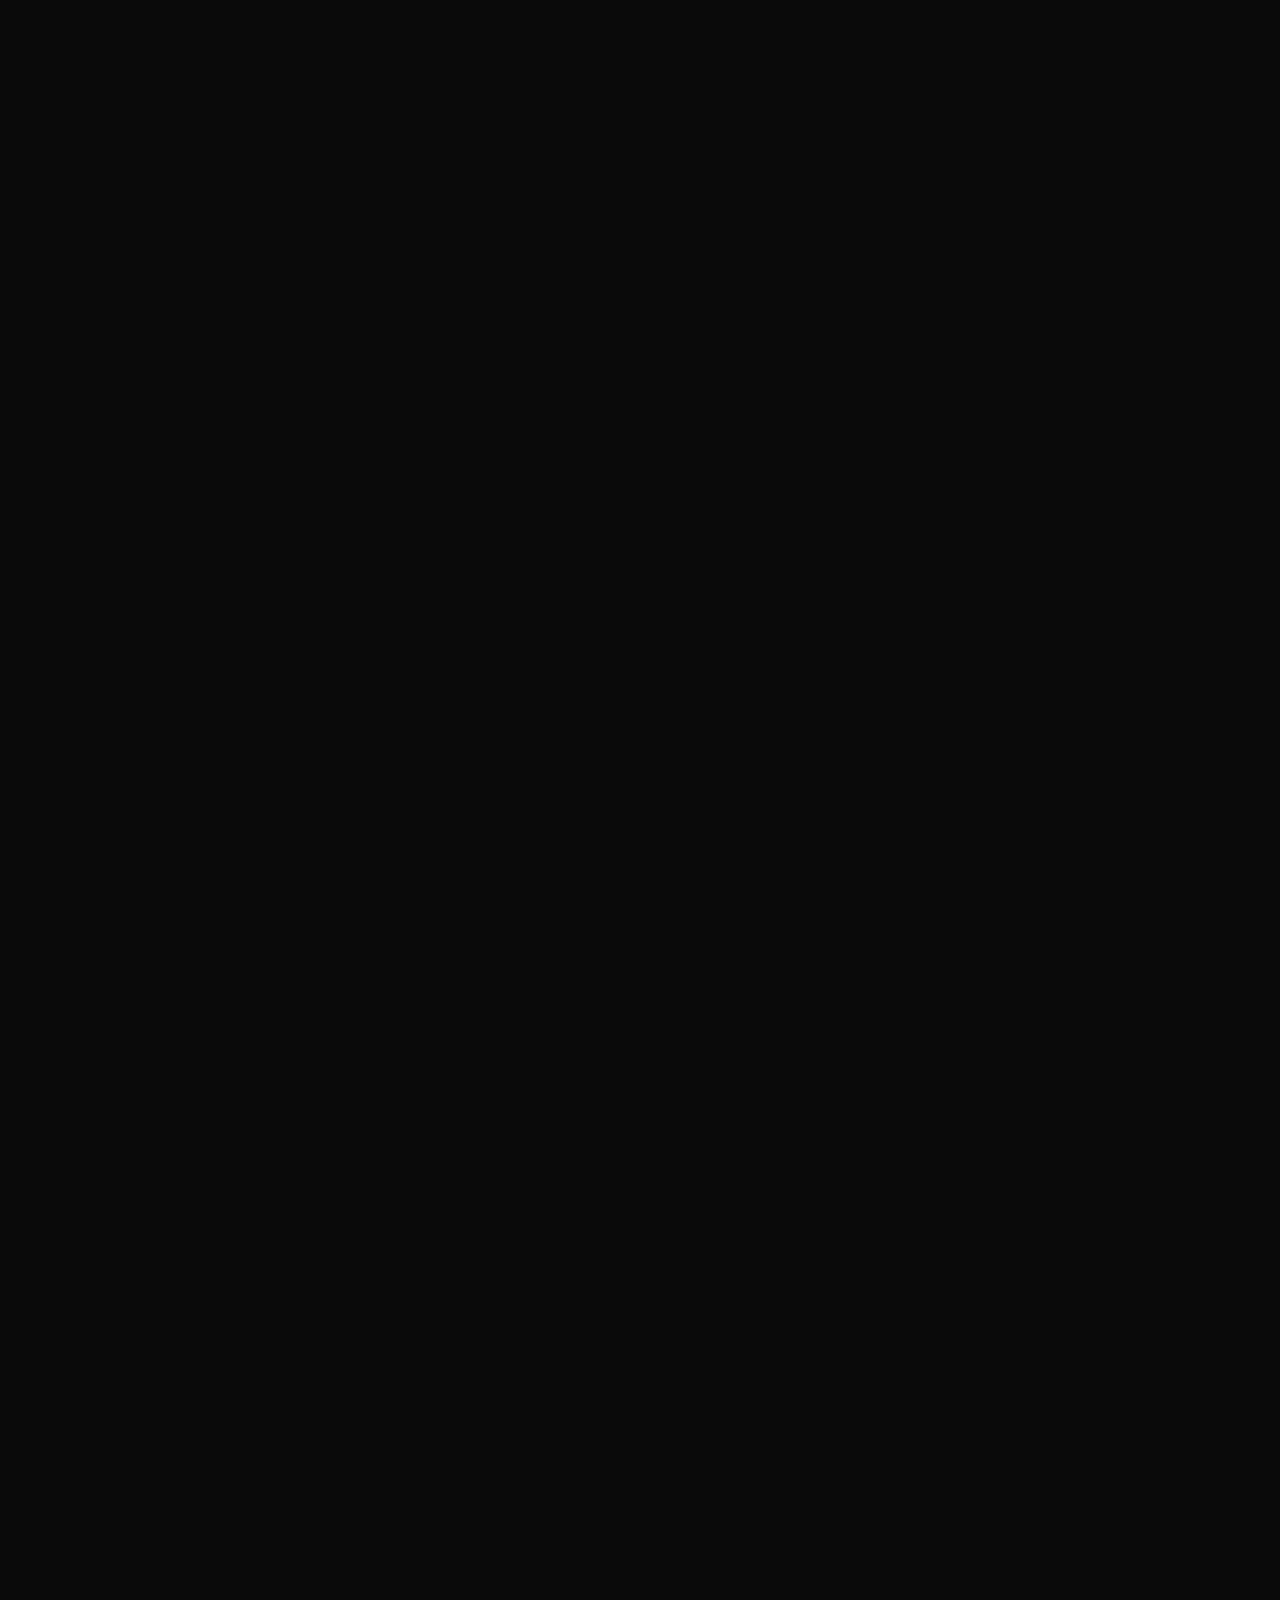
==== commit a05e95f1: "Rebuild portfolio — dark theme, services, LmsIQ, contact form" ====
--- a/index.html
+++ b/index.html
@@ -1,606 +1,1510 @@
 <!DOCTYPE html>
-<html>
-    <head>
-        <meta charset="utf-8">
-        <meta name="viewport" content="width=device-width, initial-scale=1">
-
-        <title>Personal-Portfolio</title>
-
-        <!-- Fonts -->
-        <link rel="preconnect" href="https://fonts.bunny.net">
-        <link href="https://fonts.bunny.net/css?family=figtree:400,600&display=swap" rel="stylesheet" />
-        <link href="https://cdn.jsdelivr.net/npm/tailwindcss@2.2.19/dist/tailwind.min.css" rel="stylesheet">
-
-        <!-- Styles -->
-        <style>
-            .headline-animation span {
-                display: inline-block;
-                opacity: 0;
-                animation: fadeIn 0.5s forwards;
-            }
-            .headline-animation span:nth-child(1) { animation-delay: 0.5s; }
-            .headline-animation span:nth-child(2) { animation-delay: 1s; }
-            .headline-animation span:nth-child(3) { animation-delay: 1.5s; }
-            .headline-animation span:nth-child(4) { animation-delay: 2s; }
-            .headline-animation span:nth-child(5) { animation-delay: 2.5s; }
-            .headline-animation span:nth-child(6) { animation-delay: 3s; }
-            .headline-animation span:nth-child(7) { animation-delay: 3.5s; }
-            .headline-animation span:nth-child(8) { animation-delay: 4s; }
-
-            @keyframes fadeIn {
-                from { opacity: 0; }
-                to { opacity: 1; }
-            }
-        </style>
-
-    </head>
-    <body class="bg-green-900 text-white">
-
-        <nav class="bg-gray-800 shadow-lg">
-            <div class="max-w-6xl mx-auto px-4">
-                <div class="flex justify-between">
-                    <div class="flex space-x-7">
-                        <div>
-                            <!-- Website Logo -->
-                            <a href="#home" class="flex items-center py-4 px-2">
-                                <img src="https://img.freepik.com/free-photo/3d-render-little-boy-with-eyeglasses-blue-shirt_1142-50994.jpg?t=st=1721668348~exp=1721671948~hmac=d84222100e039ca4a96c2a3d31ef62e4ef8c5ba0abac25f6b3cf910d4252bbe2&w=740" alt="Logo" class="h-8 w-8 mr-2">
-                            </a>
-                        </div>
-                        <!-- Primary Navbar items -->
-                        <div class="hidden md:flex items-center space-x-1">
-                        </div>
-                    </div>
-                    <!-- Secondary Navbar items -->
-                    <div class="hidden md:flex items-center space-x-3">
-                        <a href="#skills" class="py-4 px-2 text-white border-green-500 font-semibold text-sm">SKILLS</a>
-                        <a href="#about" class="py-4 px-2 text-white font-semibold hover:text-green-500 transition duration-300 text-sm">ABOUT</a>
-                        <a href="https://docs.google.com/document/d/1j_1uICopSegyq1OlnmhlrEQApJWSWTJ6/edit?usp=sharing&ouid=109236656239059245665&rtpof=true&sd=true" class="py-4 px-2 text-white font-semibold hover:text-green-500 transition duration-300 text-sm" download="https://docs.google.com/document/d/1j_1uICopSegyq1OlnmhlrEQApJWSWTJ6/edit?usp=sharing&ouid=109236656239059245665&rtpof=true&sd=true">RESUME</a>
-                        <a href="#projects" class="py-4 px-2 text-white font-semibold hover:text-green-500 transition duration-300 text-sm">PROJECTS</a>
-                        <a href="https://github.com/Rasoolattar17" target="_blank" class="py-4 px-2 text-white font-semibold hover:text-green-500 transition duration-300 text-sm">GITHUB</a>
-                        <a href="https://www.linkedin.com/in/rasoolsab-attar-6648b7179/" target="_blank" class="py-4 px-2 text-white font-semibold hover:text-green-500 transition duration-300 text-sm">LINKEDIN</a>
-                    </div>
-                    <!-- Mobile menu button -->
-                    <div class="md:hidden flex items-center">
-                        <button class="outline-none mobile-menu-button">
-                            <svg class="w-6 h-6 text-white hover:text-green-500"
-                                 x-show="!showMenu"
-                                 fill="none"
-                                 stroke-linecap="round"
-                                 stroke-linejoin="round"
-                                 stroke-width="2"
-                                 viewBox="0 0 24 24"
-                                 stroke="currentColor">
-                                <path d="M4 6h16M4 12h16M4 18h16"></path>
-                            </svg>
-                        </button>
-                    </div>
-                </div>
-            </div>
-            <!-- mobile menu -->
-            <div class="hidden mobile-menu">
-                <ul class="">
-                    <li><a href="#skills" class="block text-sm px-2 py-4 text-white bg-green-500 font-semibold">SKILLS</a></li>
-                    <li><a href="#about" class="block text-sm px-2 py-4 hover:bg-green-500 transition duration-300">ABOUT</a></li>
-                    <li><a href="https://docs.google.com/document/d/1j_1uICopSegyq1OlnmhlrEQApJWSWTJ6/edit?usp=sharing&ouid=109236656239059245665&rtpof=true&sd=true" class="block text-sm px-2 py-4 hover:bg-green-500 transition duration-300">RESUME</a></li>
-                    <li><a href="#projects" class="py-4 px-2 text-white font-semibold hover:text-green-500 transition duration-300 text-sm">PROJECTS</a></li>
-                    <li><a href="https://github.com/Rasoolattar17" class="block text-sm px-2 py-4 hover:bg-green-500 transition duration-300">GITHUB</a></li>
-                    <li><a href="https://www.linkedin.com/in/rasoolsab-attar-6648b7179/" class="block text-sm px-2 py-4 hover:bg-green-500 transition duration-300">LINKEDIN</a></li>
-                </ul>
-            </div>
-            <script>
-                const btn = document.querySelector("button.mobile-menu-button");
-                const menu = document.querySelector(".mobile-menu");
-
-                btn.addEventListener("click", () => {
-                    menu.classList.toggle("hidden");
-                });
-            </script>
-        </nav>
-        <!-- Main Content -->
-        <main class="bg-green-900 flex items-center justify-center min-h-screen font-mono" id="home">
-            <div class="text-center space-y-4 mr-4">
-                <h1 class="text-4xl font-bold text-white headline-animation">
-                    <span>RASOOL</span> <span>ATTAR</span>
-                </h1>
-                <h2 class="text-2xl font-semibold text-gray-300">Full Stack Web Developer | Turning Ideas into Reality</h2>
-                <button class="relative inline-flex items-center justify-center p-0.5 mb-2 me-2 overflow-hidden text-sm font-medium text-gray-900 rounded-lg group bg-gradient-to-br from-pink-500 to-orange-400 group-hover:from-pink-500 group-hover:to-orange-400 hover:text-white dark:text-white focus:ring-4 focus:outline-none focus:ring-pink-200 dark:focus:ring-pink-800">
-                    <span class="relative px-5 py-2.5 transition-all ease-in duration-75 bg-white dark:bg-gray-900 rounded-md group-hover:bg-opacity-0">
-                        <a href="#skills">View Portfolio</a>
-                    </span>
-                </button>
-            </div>
-            <div class="ml-5">
-                <img src="https://img.freepik.com/free-photo/3d-render-little-boy-with-eyeglasses-blue-shirt_1142-50994.jpg?t=st=1721668348~exp=1721671948~hmac=d84222100e039ca4a96c2a3d31ef62e4ef8c5ba0abac25f6b3cf910d4252bbe2&w=740" alt="Rasool Attar" class="w-96 h-96 rounded-full object-cover shadow-2xl">
-            </div>
-        </main>
-        <!-- skills -->
-        <main class="skills" id="skills">
-            <div class="container skills mt-40">
-                <div class="flex justify-center">
-                    <h1 class="text-lg font-mono text-white text-center my-6 bg-gradient-to-r from-gray-800 via-gray-700 to-gray-800 w-96 mb-16">
-                        Skills
-                    </h1>
-                </div>
-                <div class="flex justify-center items-center">
-                    <div class="grid grid-cols-8 gap-10">
-                      <!-- Item 1 -->
-                      <div class="flex justify-center items-center">
-                        <div class="flex flex-col justify-center items-center">
-                          <svg class="w-20 h-20" xmlns="http://www.w3.org/2000/svg" viewBox="0 0 48 48">
-                              <path fill="#E65100" d="M41,5H7l3,34l14,4l14-4L41,5L41,5z"></path>
-                              <path fill="#FF6D00" d="M24 8L24 39.9 35.2 36.7 37.7 8z"></path>
-                              <path fill="#FFF" d="M24,25v-4h8.6l-0.7,11.5L24,35.1v-4.2l4.1-1.4l0.3-4.5H24z M32.9,17l0.3-4H24v4H32.9z"></path>
-                              <path fill="#EEE" d="M24,30.9v4.2l-7.9-2.6L15.7,27h4l0.2,2.5L24,30.9z M19.1,17H24v-4h-9.1l0.7,12H24v-4h-4.6L19.1,17z"></path>
-                          </svg>
-                          <p class="text-lg mt-2">HTML</p>
-                      </div>
-                      </div>
-                  
-                      <!-- Item 2 -->
-                      <div class="flex justify-center items-center">
-                         <div class="flex flex-col justify-center items-center">
-                              <svg class="w-20 h-20" xmlns="http://www.w3.org/2000/svg" viewBox="0 0 48 48">
-                              <path fill="#0277BD" d="M41,5H7l3,34l14,4l14-4L41,5L41,5z"></path>
-                              <path fill="#039BE5" d="M24 8L24 39.9 35.2 36.7 37.7 8z"></path>
-                              <path fill="#FFF" d="M33.1 13L24 13 24 17 28.9 17 28.6 21 24 21 24 25 28.4 25 28.1 29.5 24 30.9 24 35.1 31.9 32.5 32.6 21 32.6 21z"></path>
-                              <path fill="#EEE" d="M24,13v4h-8.9l-0.3-4H24z M19.4,21l0.2,4H24v-4H19.4z M19.8,27h-4l0.3,5.5l7.9,2.6v-4.2l-4.1-1.4L19.8,27z"></path>
-                              </svg>
-                              <p class="text-lg mt-2">CSS</p>
-                          </div>
-                      </div>
-                  
-                      <!-- Item 3 -->
-                      <div class="flex justify-center items-center">
-                        <div class="flex flex-col justify-center items-center">
-                            <svg class="w-20 h-20" xmlns="http://www.w3.org/2000/svg" viewBox="0 0 64 64">
-                            <ellipse cx="32" cy="61" opacity=".3" rx="20" ry="3"></ellipse>
-                            <path fill="#ffce29" d="M54,20v24c0,2.25-0.74,4.32-2,5.99V50c-1.69,2.24-4.29,3.75-7.25,3.97C44.51,53.99,44.25,54,44,54H20c-5.52,0-10-4.48-10-10V20c0-0.25,0.01-0.51,0.03-0.75c0.22-2.96,1.73-5.56,3.97-7.25h0.01c1.67-1.26,3.74-2,5.99-2h24C49.52,10,54,14.48,54,20z"></path>
-                            <path fill="#fff" d="M14.01,12H14c-2.24,1.69-3.75,4.29-3.97,7.25C10.01,19.49,10,19.75,10,20v12c2.761,0,5-2.239,5-5v-7c0-0.108,0.003-0.221,0.017-0.38c0.102-1.375,0.778-2.65,1.862-3.525c0.048-0.033,0.095-0.068,0.142-0.103C17.881,15.343,18.911,15,20,15h6c2.761,0,5-2.239,5-5H20C17.75,10,15.68,10.74,14.01,12z" opacity=".3"></path>
-                            <path d="M54,44V28c-2.761,0-5,2.238-5,5v11c0,2.757-2.243,5-5,5H33c-2.761,0-5,2.238-5,5h16C49.523,54,54,49.523,54,44z" opacity=".15"></path>
-                            <path fill="none" stroke="#fff" stroke-linecap="round" stroke-linejoin="round" stroke-miterlimit="10" stroke-width="3" d="M13.5,23.5V20c0-0.153,0.005-0.312,0.018-0.459c0.135-1.809,1.003-3.46,2.396-4.594l0.204-0.152"></path>
-                            <g>
-                                <path fill="#9c34c2" d="M28.441,47.566c-0.453,0.013-0.807-0.106-1.061-0.36c-0.253-0.253-0.38-0.58-0.38-0.981c0-0.306,0.09-0.574,0.271-0.802c0.179-0.227,0.443-0.352,0.791-0.38l0.58-0.041c1.069-0.065,1.602-0.628,1.602-1.682v-8.632c0-0.507,0.134-0.898,0.401-1.172c0.267-0.274,0.647-0.411,1.143-0.411c1.04,0,1.561,0.528,1.561,1.583v8.593c0,2.657-1.402,4.072-4.207,4.246L28.441,47.566z"></path>
-                                <path fill="#9c34c2" d="M41.219,47.626c-0.854,0-1.71-0.093-2.564-0.28c-0.854-0.186-1.596-0.46-2.223-0.821c-0.373-0.2-0.608-0.469-0.701-0.81c-0.093-0.341-0.073-0.672,0.06-0.993c0.134-0.319,0.347-0.546,0.641-0.68c0.293-0.134,0.647-0.101,1.061,0.099c0.535,0.308,1.13,0.535,1.783,0.681c0.654,0.147,1.302,0.22,1.943,0.22c0.962,0,1.653-0.15,2.073-0.45c0.421-0.302,0.631-0.678,0.631-1.133c0-0.386-0.147-0.694-0.44-0.921c-0.295-0.227-0.808-0.421-1.544-0.58l-2.262-0.481c-2.523-0.535-3.786-1.843-3.786-3.926c0-0.893,0.241-1.679,0.722-2.354c0.481-0.674,1.159-1.201,2.036-1.581s1.818-0.571,2.852-0.571c0.788,0,1.567,0.073,2.334,0.221c0.767,0.147,1.442,0.347,2.026,0.601c0.333,0.147,0.562,0.337,0.68,0.561c0.117,0.227,0.147,0.461,0.08,0.704c-0.068,0.246-0.217,0.447-0.451,0.601c-0.234,0.154-0.509,0.193-0.82,0.121c-0.559-0.201-1.127-0.373-1.702-0.52c-0.575-0.146-1.17-0.22-1.784-0.22c-0.929,0-1.604,0.15-2.017,0.45s-0.621,0.668-0.621,1.123c0,0.371,0.137,0.68,0.41,0.921c0.271,0.241,0.795,0.439,1.571,0.601l2.262,0.5c1.091,0.227,1.956,0.682,2.592,1.361c0.637,0.679,0.956,1.547,0.956,2.604c0,0.881-0.234,1.671-0.701,2.367c-0.467,0.694-1.123,1.24-1.968,1.639C43.382,47.429,42.381,47.626,41.219,47.626z"></path>
-                                <path fill="#9c34c2" d="M53.028,30.5c0.373,0.372,0.553,0.807,0.553,1.305c0,0.497-0.18,0.932-0.553,1.305c-0.373,0.373-0.808,0.553-1.305,0.553c-0.498,0-0.933-0.18-1.305-0.553c-0.373-0.373-0.553-0.808-0.553-1.305c0-0.498,0.18-0.933,0.553-1.305c0.372-0.373,0.807-0.553,1.305-0.553C52.22,29.947,52.655,30.127,53.028,30.5z"></path>
-                                <path fill="#9c34c2" d="M57.168,26.5c0.539,0.54,0.809,1.188,0.809,1.945c0,0.756-0.27,1.405-0.809,1.945c-0.539,0.539-1.188,0.809-1.945,0.809c-0.756,0-1.405-0.27-1.945-0.809c-0.54-0.54-0.809-1.188-0.809-1.945c0-0.756,0.27-1.405,0.809-1.945c0.54-0.54,1.188-0.809,1.945-0.809C55.98,25.691,56.628,25.96,57.168,26.5z"></path>
-                            </g>
-                            </svg>
-                            <p class="text-lg mt-2">JAVASCRIPT</p>
-                        </div>
-                      </div>
-                  
-                      <!-- Item 4 -->
-                      <div class="flex justify-center items-center">
-                        <div class="flex flex-col justify-center items-center">
-                                                          <svg class="w-20 h-20" xmlns="http://www.w3.org/2000/svg" x="0px" y="0px" width="100" height="100" viewBox="0 0 48 48">
-                                                              <linearGradient id="Q_pn21O5LDDqwJlze0Upoa_g9mmSxx3SwAI_gr1" x1="24" x2="24" y1="41" y2="7" gradientUnits="userSpaceOnUse"><stop offset="0" stop-color="#643499"></stop><stop offset=".011" stop-color="#68369f"></stop><stop offset=".135" stop-color="#773db6"></stop><stop offset=".193" stop-color="#8042c3"></stop><stop offset=".248" stop-color="#8343c8"></stop><stop offset=".388" stop-color="#8444c9"></stop><stop offset=".732" stop-color="#9751d2"></stop><stop offset=".997" stop-color="#9c55d4"></stop><stop offset=".998" stop-color="#9c55d4"></stop><stop offset="1" stop-color="#9c55d4"></stop></linearGradient><path fill="url(#Q_pn21O5LDDqwJlze0Upoa_g9mmSxx3SwAI_gr1)" d="M7.373,11.443C7.293,9.132,9.094,7,11.529,7h24.946c2.435,0,4.236,2.132,4.155,4.443	c-0.077,2.221,0.023,5.097,0.747,7.443c0.681,2.207,1.801,3.652,3.593,3.981c0.206,0.038,0.363,0.205,0.363,0.415v1.438	c0,0.21-0.157,0.377-0.363,0.415c-1.792,0.328-2.912,1.773-3.593,3.981c-0.724,2.345-0.824,5.222-0.747,7.443	C40.71,38.868,38.909,41,36.475,41H11.529c-2.434,0-4.236-2.132-4.155-4.443c0.077-2.221-0.023-5.097-0.747-7.443	c-0.681-2.207-1.804-3.652-3.596-3.981c-0.206-0.038-0.363-0.205-0.363-0.415v-1.438c0-0.21,0.157-0.377,0.363-0.415	c1.792-0.328,2.915-1.773,3.596-3.981C7.35,16.54,7.451,13.664,7.373,11.443z"></path><path fill="#fff" d="M27.073,23.464v-0.028c1.853-0.32,3.299-2.057,3.299-3.97c0-1.352-0.52-2.498-1.504-3.312	c-0.981-0.812-2.357-1.241-3.981-1.241H17.45V33.08h7.475c1.942,0,3.555-0.474,4.663-1.372c1.109-0.899,1.696-2.207,1.696-3.783	C31.283,25.544,29.593,23.756,27.073,23.464z M23.59,22.608h-3.181V17.29h3.784c2.076,0,3.219,0.911,3.219,2.565	C27.413,21.63,26.055,22.608,23.59,22.608z M20.409,24.834h3.759c2.716,0,4.092,0.981,4.092,2.916c0,1.932-1.357,2.953-3.925,2.953	h-3.926V24.834z"></path>
-                                                              </svg>
-                                                              <p class="text-lg mt-2">BOOTSTRAP</p>
-                                                      </div>
-                      </div>
-                  
-                      <!-- Item 5 -->
-                      <div class="flex justify-center items-center">
-                          <div class="flex flex-col justify-center items-center">
-                                                          <svg class="w-20 h-20" xmlns="http://www.w3.org/2000/svg" x="0px" y="0px" width="100" height="100" viewBox="0 0 48 48">
-                                                              <linearGradient id="iOmQfjoCC4Hw6zVwRjSDha_x7XMNGh2vdqA_gr1" x1="21.861" x2="25.703" y1="8.237" y2="36.552" gradientUnits="userSpaceOnUse"><stop offset="0" stop-color="#00c1e0"></stop><stop offset="1" stop-color="#009bb8"></stop></linearGradient><path fill="url(#iOmQfjoCC4Hw6zVwRjSDha_x7XMNGh2vdqA_gr1)" d="M24,9.604c-5.589,0-9.347,2.439-11.276,7.318c-0.2,0.505,0.417,0.92,0.816,0.551 c2.035-1.882,4.322-2.505,6.86-1.871c1.826,0.456,3.131,1.781,4.576,3.247C27.328,21.236,30.051,24,36,24 c5.589,0,9.348-2.44,11.276-7.319c0.2-0.505-0.417-0.92-0.816-0.551c-2.035,1.882-4.322,2.506-6.86,1.872 c-1.825-0.456-3.13-1.781-4.575-3.247C32.672,12.367,29.948,9.604,24,9.604L24,9.604z M12,24c-5.589,0-9.348,2.44-11.276,7.319 c-0.2,0.505,0.417,0.92,0.816,0.551c2.035-1.882,4.322-2.506,6.86-1.871c1.825,0.457,3.13,1.781,4.575,3.246 c2.353,2.388,5.077,5.152,11.025,5.152c5.589,0,9.348-2.44,11.276-7.319c0.2-0.505-0.417-0.92-0.816-0.551 c-2.035,1.882-4.322,2.506-6.86,1.871c-1.826-0.456-3.131-1.781-4.576-3.246C20.672,26.764,17.949,24,12,24L12,24z"></path>
-                                                              </svg>
-                                                              <p class="text-lg mt-2">TAILWIND</p>
-                                                      </div>
-                      </div>
-                  
-                      <!-- Item 6 -->
-                      <div class="flex justify-center items-center">
-                        <div class="flex flex-col justify-center items-center">
-                                                          <svg class="w-20 h-20" xmlns="http://www.w3.org/2000/svg" x="0px" y="0px" width="100" height="100" viewBox="0 0 48 48">
-                                                              <path fill="#bdbdbd" d="M23.933 2L3 9.285 6.308 36.408 23.955 46 41.693 36.278 45 9.156z"></path><path fill="#b71c1c" d="M42.818 10.527L24 4.135 24 43.695 39.832 35.017z"></path><path fill="#dd2c00" d="M23.941 4.115L5.181 10.644 8.168 35.143 23.951 43.721 24 43.695 24 4.135z"></path><path fill="#bdbdbd" d="M24 5.996L24 15.504 32.578 34 36.987 34z"></path><path fill="#eee" d="M11.013 34L15.422 34 24 15.504 24 5.996z"></path><path fill="#bdbdbd" d="M24 24H30V28H24z"></path><path fill="#eee" d="M18 24H24V28H18z"></path>
-                                                              </svg>
-                                                              <p class="text-lg mt-2">ANGULAR</p>
-                                                      </div>
-                      </div>
-                  
-                      <!-- Item 7 -->
-                      <div class="flex justify-center items-center">
-                        <div class="flex flex-col justify-center items-center">
-                                                          <svg class="w-20 h-20" xmlns="http://www.w3.org/2000/svg" x="0px" y="0px" width="100" height="100" viewBox="0 0 48 48">
-                                                              <circle cx="24" cy="24" r="9" fill="#448aff"></circle><circle cx="37" cy="11" r="4" fill="#448aff"></circle><path fill="#448aff" d="M41.706,14.715c-0.842,1.064-2.034,1.836-3.405,2.139C39.379,19.007,40,21.429,40,24	c0,8.837-7.163,16-16,16S8,32.837,8,24S15.163,8,24,8c2.571,0,4.993,0.621,7.145,1.699c0.303-1.371,1.075-2.564,2.139-3.405	C30.509,4.835,27.354,4,24,4C12.954,4,4,12.954,4,24c0,11.046,8.954,20,20,20s20-8.954,20-20C44,20.646,43.165,17.491,41.706,14.715	z"></path>
-                                                              </svg>
-                                                              <p class="text-lg mt-2">IONIC</p>
-                                                      </div>
-                      </div>
-                      <!-- Item 8 -->
-                        <div class="flex justify-center items-center">
-                            <div class="flex flex-col justify-center items-center">
-                                <svg class="w-20 h-20" xmlns="http://www.w3.org/2000/svg" x="0px" y="0px" width="100" height="100" viewBox="0 0 80 80">
-                                    <path fill="#dcd5f2" d="M40,61.5C18.22,61.5,0.5,51.855,0.5,40S18.22,18.5,40,18.5S79.5,28.145,79.5,40S61.78,61.5,40,61.5z"></path><path fill="#8b75a1" d="M40,19c21.505,0,39,9.421,39,21S61.505,61,40,61S1,51.579,1,40S18.495,19,40,19 M40,18 C17.909,18,0,27.85,0,40s17.909,22,40,22s40-9.85,40-22S62.091,18,40,18L40,18z"></path><path fill="#36404d" d="M25.112 34c1.725 0 3.214.622 4.084 1.706.749.934.981 2.171.668 3.577C29.023 43.074 27.395 44 21.57 44h-4.14l1.75-10H25.112M25.112 32H17.5L14 52h2l1.056-6h4.515c5.863 0 9.053-.905 10.246-6.284C32.842 35.096 29.436 32 25.112 32L25.112 32zM61.112 34c1.725 0 3.214.622 4.084 1.706.749.934.981 2.171.668 3.577C65.023 43.074 63.395 44 57.57 44h-4.14l1.75-10H61.112M61.112 32H53.5L50 52h2l1.056-6h4.515c5.863 0 9.053-.905 10.246-6.284C68.842 35.096 65.436 32 61.112 32L61.112 32z"></path><g><path fill="#36404d" d="M49.072,33.212C48.193,32.348,46.644,32,44.334,32h-5.538L40,26h-2.1L34,46h1.99l2.388-12h0.419 h5.538c2.338,0,3.094,0.4,3.335,0.637c0.343,0.338,0.424,1.226,0.217,2.363l-1.767,9h2.106l1.626-8.63 C50.199,35.462,49.936,34.062,49.072,33.212z"></path></g>
-                                </svg>
-                                    <p class="text-lg mt-2">PHP</p>
-                            </div>
-                        </div>
-                    </div>
-                </div>
-                <div class="flex justify-center items-center mt-20">
-                    <div class="grid grid-cols-8 gap-10">
-                      <!-- Item 1 -->
-                      <div class="flex justify-center items-center">
-                        <div class="flex flex-col justify-center items-center">
-                            <svg class="w-20 h-20" xmlns="http://www.w3.org/2000/svg" x="0px" y="0px" width="100" height="100" viewBox="0 0 48 48">
-                                <path fill="#ffab40" d="M33.5,16c-2.5,0-4.8,1-6.5,2.6C25.3,17,23,16,20.5,16c-5.2,0-9.5,4.3-9.5,9.5V37h6V24.5 c0-1.9,1.6-3.5,3.5-3.5s3.5,1.6,3.5,3.5V37h6V24.5c0-1.9,1.6-3.5,3.5-3.5s3.5,1.6,3.5,3.5V37h6V25.5C43,20.3,38.7,16,33.5,16z"></path><path d="M5.5 16.2H6.5V32H5.5z"></path><path fill="#424242" d="M22,13c1.1,0.4,2.6,2,3,3c-1.8,1.7-2.6,2.9-3,6c-0.1,1.1-0.9,1.7-2,1c-3.1-1.9-6-2-8-2 c-1-1-0.5-3.7,0-5l6,1L22,13z"></path><path fill="#616161" d="M18,17H4l11-7h14L18,17z"></path><path fill="#424242" d="M7.5,30c0-2.2-0.7-4-1.5-4s-1.5,1.8-1.5,4s0.7,4,1.5,4S7.5,32.2,7.5,30z"></path>
-                            </svg>
-                          <p class="text-lg mt-2">MOODLE</p>
-                      </div>
-                      </div>
-                  
-                      <!-- Item 2 -->
-                      <div class="flex justify-center items-center">
-                         <div class="flex flex-col justify-center items-center">
-                                <img width="80" height="40" src="https://img.icons8.com/nolan/64/laravel.png" alt="laravel"/>
-                              <p class="text-lg mt-2">LARAVEL</p>
-                          </div>
-                      </div>
-                  
-                      <!-- Item 3 -->
-                      <div class="flex justify-center items-center">
-                        <div class="flex flex-col justify-center items-center">
-                            <svg xmlns="http://www.w3.org/2000/svg" x="0px" y="0px" width="94" height="80" viewBox="0 0 48 48">
-                                <circle cx="24" cy="24" r="20" fill="#216287"></circle><circle cx="24" cy="24" r="18" fill="#e87912"></circle><path fill="#216287" d="M29.69,31.95c0,4.35-3.09,7.98-7.19,8.82l-0.55,0.1C13.53,39.87,7,32.7,7,24c0-9.39,7.61-17,17-17 c0.17,0,0.35,0,0.52,0.01c-3.5,1.23-6.02,4.56-6.02,8.49c0,1.49,0.36,2.9,1.01,4.14c0.86,1.66,2.3,2.94,3.97,3.78l1.22,0.61 c1.67,0.84,3.12,2.12,3.98,3.78C29.32,29.05,29.69,30.46,29.69,31.95z"></path><path fill="#fff" d="M24,6C14.059,6,6,14.059,6,24c0,8.671,6.132,15.906,14.295,17.614l0.012,0.063l0.159-0.029 C21.609,41.876,22.79,42,24,42c9.941,0,18-8.059,18-18C42,14.059,33.941,6,24,6z M8,24c0-7.935,5.813-14.521,13.4-15.769 C19.309,9.994,18,12.626,18,15.5c0,1.519,0.367,3.029,1.062,4.368c0.865,1.668,2.316,3.051,4.197,3.996l1.219,0.613 c1.691,0.852,2.991,2.084,3.759,3.564c0.63,1.214,0.949,2.528,0.949,3.907c0,3.645-2.35,6.857-5.711,8.024 C14.897,39.693,8,32.645,8,24z M25.905,39.876c2.599-1.721,4.281-4.668,4.281-7.927c0-1.52-0.367-3.029-1.062-4.368 c-0.865-1.668-2.316-3.051-4.197-3.996l-1.219-0.613c-1.692-0.852-2.991-2.083-3.759-3.564C19.319,18.193,19,16.879,19,15.5 c0-3.173,1.781-6.017,4.464-7.473C23.643,8.021,23.819,8,24,8c8.822,0,16,7.178,16,16C40,32.177,33.831,38.93,25.905,39.876z"></path><path fill="#fff" d="M38.458,27.528c-0.776-0.927-2.018-1.829-2.809-3.135c-0.111-0.184-0.053-0.407,0.135-0.507 C36.799,23.342,36.978,23.441,38,23c-1-1-2.037-1.36-3.681-1.774c-0.322-0.067-0.507-0.337-0.561-0.634 c-0.088-0.323-0.275-0.87-0.471-1.307c-1.421-2.871-3.192-6.625-6.786-6.907c-0.237-0.003-0.463-0.099-0.62-0.257 c-0.453-0.432-1.087-0.967-1.67-1.055c-0.115,0.011-0.057-0.028-0.146,0.054c-0.233,0.273-0.186,0.283-0.026,0.63 c0.216,0.369,0.628,0.791,1.033,1.208c0.411,0.531,0.126,1.308,0.396,1.904c0.111,0.423,0.344,0.923,0.603,1.229 c0.125,0.161,0.163,0.365,0.124,0.55c-0.288,1.377-0.491,2.862-0.212,4.241c0.006,0.147,0.15,0.202,0.256,0.149 c0.033-0.026,0.032-0.008,0.16-0.233C26.556,20.448,27.675,18.307,28,19c0.473,1.538,1.13,4.53,2.522,5.455 c0.059,0.025,0.013,0.122-0.045,0.089c-1.454-0.751-2.631-2.682-2.978-3.984c-0.27,0.023-0.512,0.242-0.648,0.493 c-0.205,0.719-1.26,0.756-1.449-0.013c-0.076-0.298-0.138-0.6-0.167-0.905c-0.111-1.11-0.041-2.753,0.211-3.582 c-0.704-0.76-1.098-2.227-1.005-2.995c-0.413-0.418-0.847-0.829-1.17-1.344c-0.608-0.774-0.076-2.132,0.967-2.083 c0.924,0.077,1.672,0.707,2.33,1.301c0.729-0.065,2.173,0.444,2.982,0.991c1.834,1.191,2.799,3.236,3.847,5.078 c0.409,0.836,1.142,2.25,1.123,2.924c1.866,0.578,3.975,1.277,5.039,3.046c0.019,0.035,0.001,0.08-0.038,0.091 c0,0-2.9,0.91-2.9,0.91l1.921,3C38.575,27.522,38.495,27.584,38.458,27.528L38.458,27.528z"></path><path fill="#fff" d="M27.046,13.688l0.833,1.189C27.879,14.878,28.83,13.53,27.046,13.688z"></path><g><path fill="#fff" d="M9.762,20.071c0.776,0.927,2.018,1.829,2.809,3.135c0.111,0.184,0.053,0.407-0.135,0.507 c-1.015,0.543-1.193,0.444-2.215,0.886c1,1,2.037,1.36,3.681,1.774c0.322,0.067,0.507,0.337,0.561,0.634 c0.088,0.323,0.275,0.87,0.471,1.307c1.421,2.871,3.192,6.625,6.786,6.907c0.237,0.003,0.463,0.099,0.62,0.257 c0.453,0.432,1.087,0.967,1.67,1.055c0.115-0.011,0.057,0.028,0.146-0.054c0.233-0.273,0.186-0.283,0.026-0.63 c-0.216-0.369-0.628-0.791-1.033-1.208c-0.411-0.531-0.126-1.308-0.396-1.904c-0.111-0.423-0.344-0.923-0.603-1.229 c-0.125-0.161-0.163-0.365-0.124-0.55c0.288-1.377,0.491-2.862,0.212-4.241c-0.006-0.147-0.15-0.202-0.256-0.149 c-0.033,0.026-0.032,0.008-0.16,0.233c-0.158,0.348-1.277,2.49-1.602,1.796c-0.473-1.538-1.13-4.53-2.522-5.455 c-0.059-0.025-0.013-0.122,0.045-0.089c1.454,0.751,2.631,2.682,2.978,3.984c0.27-0.023,0.512-0.242,0.648-0.493 c0.205-0.719,1.26-0.756,1.449,0.013c0.076,0.298,0.138,0.6,0.167,0.905c0.111,1.11,0.041,2.753-0.211,3.582 c0.704,0.76,1.098,2.227,1.005,2.995c0.413,0.418,0.847,0.829,1.17,1.344c0.608,0.774,0.076,2.132-0.967,2.083 c-0.924-0.077-1.672-0.707-2.33-1.301c-0.729,0.065-2.173-0.444-2.982-0.991c-1.834-1.191-2.799-3.236-3.847-5.078 c-0.409-0.836-1.142-2.25-1.123-2.924c-1.866-0.578-3.975-1.277-5.039-3.046c-0.019-0.035-0.001-0.08,0.038-0.091 c0,0,2.9-0.91,2.9-0.91l-1.921-3C9.645,20.077,9.725,20.016,9.762,20.071L9.762,20.071z"></path><path fill="#fff" d="M21.174,33.911l-0.833-1.189C20.342,32.722,19.39,34.07,21.174,33.911z"></path></g>
-                            </svg>
-                            <p class="text-lg mt-2">MYSQL</p>
-                        </div>
-                      </div>
-                  
-                      <!-- Item 4 -->
-                      <div class="flex justify-center items-center">
-                        <div class="flex flex-col justify-center items-center">
-                            <svg class="w-20 h-20" xmlns="http://www.w3.org/2000/svg" x="0px" y="0px" width="100" height="100" viewBox="0 0 48 48">
-                                <path fill="#F4511E" d="M42.2,22.1L25.9,5.8C25.4,5.3,24.7,5,24,5c0,0,0,0,0,0c-0.7,0-1.4,0.3-1.9,0.8l-3.5,3.5l4.1,4.1c0.4-0.2,0.8-0.3,1.3-0.3c1.7,0,3,1.3,3,3c0,0.5-0.1,0.9-0.3,1.3l4,4c0.4-0.2,0.8-0.3,1.3-0.3c1.7,0,3,1.3,3,3s-1.3,3-3,3c-1.7,0-3-1.3-3-3c0-0.5,0.1-0.9,0.3-1.3l-4-4c-0.1,0-0.2,0.1-0.3,0.1v10.4c1.2,0.4,2,1.5,2,2.8c0,1.7-1.3,3-3,3s-3-1.3-3-3c0-1.3,0.8-2.4,2-2.8V18.8c-1.2-0.4-2-1.5-2-2.8c0-0.5,0.1-0.9,0.3-1.3l-4.1-4.1L5.8,22.1C5.3,22.6,5,23.3,5,24c0,0.7,0.3,1.4,0.8,1.9l16.3,16.3c0,0,0,0,0,0c0.5,0.5,1.2,0.8,1.9,0.8s1.4-0.3,1.9-0.8l16.3-16.3c0.5-0.5,0.8-1.2,0.8-1.9C43,23.3,42.7,22.6,42.2,22.1z"></path>
-                            </svg>
-                            <p class="text-lg mt-2">GIT</p>
-                        </div>
-                      </div>
-                  
-                      <!-- Item 5 -->
-                      <div class="flex justify-center items-center">
-                          <div class="flex flex-col justify-center items-center">
-                            <svg class="w-20 h-20" xmlns="http://www.w3.org/2000/svg" x="0px" y="0px" width="100" height="100" viewBox="0 0 50 50">
-                                <path d="M17.791,46.836C18.502,46.53,19,45.823,19,45v-5.4c0-0.197,0.016-0.402,0.041-0.61C19.027,38.994,19.014,38.997,19,39 c0,0-3,0-3.6,0c-1.5,0-2.8-0.6-3.4-1.8c-0.7-1.3-1-3.5-2.8-4.7C8.9,32.3,9.1,32,9.7,32c0.6,0.1,1.9,0.9,2.7,2c0.9,1.1,1.8,2,3.4,2 c2.487,0,3.82-0.125,4.622-0.555C21.356,34.056,22.649,33,24,33v-0.025c-5.668-0.182-9.289-2.066-10.975-4.975 c-3.665,0.042-6.856,0.405-8.677,0.707c-0.058-0.327-0.108-0.656-0.151-0.987c1.797-0.296,4.843-0.647,8.345-0.714 c-0.112-0.276-0.209-0.559-0.291-0.849c-3.511-0.178-6.541-0.039-8.187,0.097c-0.02-0.332-0.047-0.663-0.051-0.999 c1.649-0.135,4.597-0.27,8.018-0.111c-0.079-0.5-0.13-1.011-0.13-1.543c0-1.7,0.6-3.5,1.7-5c-0.5-1.7-1.2-5.3,0.2-6.6 c2.7,0,4.6,1.3,5.5,2.1C21,13.4,22.9,13,25,13s4,0.4,5.6,1.1c0.9-0.8,2.8-2.1,5.5-2.1c1.5,1.4,0.7,5,0.2,6.6c1.1,1.5,1.7,3.2,1.6,5 c0,0.484-0.045,0.951-0.11,1.409c3.499-0.172,6.527-0.034,8.204,0.102c-0.002,0.337-0.033,0.666-0.051,0.999 c-1.671-0.138-4.775-0.28-8.359-0.089c-0.089,0.336-0.197,0.663-0.325,0.98c3.546,0.046,6.665,0.389,8.548,0.689 c-0.043,0.332-0.093,0.661-0.151,0.987c-1.912-0.306-5.171-0.664-8.879-0.682C35.112,30.873,31.557,32.75,26,32.969V33 c2.6,0,5,3.9,5,6.6V45c0,0.823,0.498,1.53,1.209,1.836C41.37,43.804,48,35.164,48,25C48,12.318,37.683,2,25,2S2,12.318,2,25 C2,35.164,8.63,43.804,17.791,46.836z"></path>
-                            </svg>
-                                <p class="text-lg mt-2">GITHUB</p>
-                            </div>
-                      </div>
-                  
-                      <!-- Item 6 -->
-                      <div class="flex justify-center items-center">
-                        <div class="flex flex-col justify-center items-center">
-                            <img width="70" height="48" src="https://img.icons8.com/external-tal-revivo-color-tal-revivo/48/external-bitbucket-is-a-web-based-version-control-repository-hosting-service-logo-color-tal-revivo.png" alt="external-bitbucket-is-a-web-based-version-control-repository-hosting-service-logo-color-tal-revivo"/>
-                            <p class="text-lg mt-2">BITBUCKET</p>
-                        </div>
-                      </div>
-                  
-                      <!-- Item 7 -->
-                      <div class="flex justify-center items-center">
-                        <div class="flex flex-col justify-center items-center">
-                            <svg class="w-20 h-20" xmlns="http://www.w3.org/2000/svg" x="0px" y="0px" width="100" height="100" viewBox="0 0 48 48">
-                                <linearGradient id="k8yl7~hDat~FaoWq8WjN6a_VLKafOkk3sBX_gr1" x1="-1254.397" x2="-1261.911" y1="877.268" y2="899.466" gradientTransform="translate(1981.75 -1362.063) scale(1.5625)" gradientUnits="userSpaceOnUse"><stop offset="0" stop-color="#114a8b"></stop><stop offset="1" stop-color="#0669bc"></stop></linearGradient><path fill="url(#k8yl7~hDat~FaoWq8WjN6a_VLKafOkk3sBX_gr1)" d="M17.634,6h11.305L17.203,40.773c-0.247,0.733-0.934,1.226-1.708,1.226H6.697 c-0.994,0-1.8-0.806-1.8-1.8c0-0.196,0.032-0.39,0.094-0.576L15.926,7.227C16.173,6.494,16.86,6,17.634,6L17.634,6z"></path><path fill="#0078d4" d="M34.062,29.324H16.135c-0.458-0.001-0.83,0.371-0.831,0.829c0,0.231,0.095,0.451,0.264,0.608 l11.52,10.752C27.423,41.826,27.865,42,28.324,42h10.151L34.062,29.324z"></path><linearGradient id="k8yl7~hDat~FaoWq8WjN6b_VLKafOkk3sBX_gr2" x1="-1252.05" x2="-1253.788" y1="887.612" y2="888.2" gradientTransform="translate(1981.75 -1362.063) scale(1.5625)" gradientUnits="userSpaceOnUse"><stop offset="0" stop-opacity=".3"></stop><stop offset=".071" stop-opacity=".2"></stop><stop offset=".321" stop-opacity=".1"></stop><stop offset=".623" stop-opacity=".05"></stop><stop offset="1" stop-opacity="0"></stop></linearGradient><path fill="url(#k8yl7~hDat~FaoWq8WjN6b_VLKafOkk3sBX_gr2)" d="M17.634,6c-0.783-0.003-1.476,0.504-1.712,1.25L5.005,39.595 c-0.335,0.934,0.151,1.964,1.085,2.299C6.286,41.964,6.493,42,6.702,42h9.026c0.684-0.122,1.25-0.603,1.481-1.259l2.177-6.416 l7.776,7.253c0.326,0.27,0.735,0.419,1.158,0.422h10.114l-4.436-12.676l-12.931,0.003L28.98,6H17.634z"></path><linearGradient id="k8yl7~hDat~FaoWq8WjN6c_VLKafOkk3sBX_gr3" x1="-1252.952" x2="-1244.704" y1="876.6" y2="898.575" gradientTransform="translate(1981.75 -1362.063) scale(1.5625)" gradientUnits="userSpaceOnUse"><stop offset="0" stop-color="#3ccbf4"></stop><stop offset="1" stop-color="#2892df"></stop></linearGradient><path fill="url(#k8yl7~hDat~FaoWq8WjN6c_VLKafOkk3sBX_gr3)" d="M32.074,7.225C31.827,6.493,31.141,6,30.368,6h-12.6c0.772,0,1.459,0.493,1.705,1.224 l10.935,32.399c0.318,0.942-0.188,1.963-1.13,2.281C29.093,41.968,28.899,42,28.703,42h12.6c0.994,0,1.8-0.806,1.8-1.801 c0-0.196-0.032-0.39-0.095-0.575L32.074,7.225z"></path>
-                            </svg>
-                                <p class="text-lg mt-2">AZURE</p>
-                        </div>
-                      </div>
-                      <!-- Item 8 -->
-                        <div class="flex justify-center items-center">
-                            <div class="flex flex-col justify-center items-center">
-                                <svg class="w-20 h-20" xmlns="http://www.w3.org/2000/svg" x="0px" y="0px" width="100" height="100" viewBox="0 0 48 48">
-                                    <path fill="#2395ec" d="M47.527,19.847c-0.13-0.102-1.345-1.007-3.908-1.007c-0.677,0.003-1.352,0.06-2.019,0.171 c-0.496-3.354-3.219-4.93-3.345-5.003l-0.688-0.392l-0.453,0.644c-0.567,0.866-1.068,1.76-1.311,2.763 c-0.459,1.915-0.18,3.713,0.806,5.25C35.417,22.928,33.386,22.986,33,23H1.582c-0.826,0.001-1.496,0.66-1.501,1.474 c-0.037,2.733,0.353,5.553,1.306,8.119c1.089,2.818,2.71,4.894,4.818,6.164C8.567,40.184,12.405,41,16.756,41 c1.965,0.006,3.927-0.169,5.859-0.524c2.686-0.487,5.271-1.413,7.647-2.74c1.958-1.119,3.72-2.542,5.219-4.215 c2.505-2.798,3.997-5.913,5.107-8.682c0.149,0,0.298,0,0.442,0c2.743,0,4.429-1.083,5.359-1.99 c0.618-0.579,1.101-1.284,1.414-2.065L48,20.216L47.527,19.847z"></path><path fill="#2395ec" d="M8,22H5c-0.552,0-1-0.448-1-1v-3c0-0.552,0.448-1,1-1h3c0.552,0,1,0.448,1,1v3 C9,21.552,8.552,22,8,22z"></path><path fill="#2395ec" d="M14,22h-3c-0.552,0-1-0.448-1-1v-3c0-0.552,0.448-1,1-1h3c0.552,0,1,0.448,1,1v3 C15,21.552,14.552,22,14,22z"></path><path fill="#2395ec" d="M20,22h-3c-0.552,0-1-0.448-1-1v-3c0-0.552,0.448-1,1-1h3c0.552,0,1,0.448,1,1v3 C21,21.552,20.552,22,20,22z"></path><path fill="#2395ec" d="M26,22h-3c-0.552,0-1-0.448-1-1v-3c0-0.552,0.448-1,1-1h3c0.552,0,1,0.448,1,1v3 C27,21.552,26.552,22,26,22z"></path><path fill="#2395ec" d="M14,16h-3c-0.552,0-1-0.448-1-1v-3c0-0.552,0.448-1,1-1h3c0.552,0,1,0.448,1,1v3 C15,15.552,14.552,16,14,16z"></path><path fill="#2395ec" d="M20,16h-3c-0.552,0-1-0.448-1-1v-3c0-0.552,0.448-1,1-1h3c0.552,0,1,0.448,1,1v3 C21,15.552,20.552,16,20,16z"></path><path fill="#2395ec" d="M26,16h-3c-0.552,0-1-0.448-1-1v-3c0-0.552,0.448-1,1-1h3c0.552,0,1,0.448,1,1v3 C27,15.552,26.552,16,26,16z"></path><path fill="#2395ec" d="M26,10h-3c-0.552,0-1-0.448-1-1V6c0-0.552,0.448-1,1-1h3c0.552,0,1,0.448,1,1v3 C27,9.552,26.552,10,26,10z"></path><path fill="#2395ec" d="M32,22h-3c-0.552,0-1-0.448-1-1v-3c0-0.552,0.448-1,1-1h3c0.552,0,1,0.448,1,1v3 C33,21.552,32.552,22,32,22z"></path>
-                                    </svg>
-                                    <p class="text-lg mt-2">DOCKER</p>
-                            </div>
-                        </div>
-                    </div>
-                </div>
-            </div>
-        </main>
-        <!-- projects -->
-        <div class="projects" id="projects">
-            <div class="py-12">
-                <div class="max-w-6xl mx-auto px-4 sm:px-6 lg:px-8">
-                    <div class="flex justify-center">
-                        <h1 class="text-lg font-mono text-white text-center my-6 bg-gradient-to-r from-gray-800 via-gray-700 to-gray-800 w-96 my-7">
-                            Projects
-                        </h1>
-                    </div>
-                    <div class="mt-8 grid grid-cols-1 sm:grid-cols-2 gap-6">
-
-                       <!-- Moodle and ERPNext Migration and Upgrade -->
-                      <div class="bg-white shadow-lg rounded-lg overflow-hidden">
-                        <div class="px-6 py-8 sm:px-10">
-                            <h3 class="text-2xl leading-6 font-semibold text-gray-900 mb-4">Moodle and ERPNext Migration and Upgrade</h3>
-                            <p class="text-lg text-gray-600 mb-6">Successfully migrated and upgraded Moodle and ERPNext systems without data loss.</p>
-                            <div class="border-t border-gray-200 pt-6">
-                                <dl>
-                                    <div class="bg-gray-50 px-4 py-5 sm:grid sm:grid-cols-3 sm:gap-4 sm:px-6">
-                                        <dt class="text-sm font-medium text-gray-500">Description</dt>
-                                        <dd class="mt-1 text-sm text-gray-900 sm:mt-0 sm:col-span-2">
-                                            Managed the migration and upgrade processes for both Moodle and ERPNext systems, ensuring that all data was preserved and no information was lost. This involved meticulous planning, data backup, and testing procedures to ensure a seamless transition and upgrade while maintaining system integrity and continuity.
-                                        </dd>
-                                    </div>
-                                    <div class="bg-white px-4 py-5 sm:grid sm:grid-cols-3 sm:gap-4 sm:px-6">
-                                        <dt class="text-sm font-medium text-gray-500">Technologies Used</dt>
-                                        <dd class="mt-1 text-sm text-gray-900 sm:mt-0 sm:col-span-2">
-                                            Moodle, ERPNext, MySQL, PHP, Linux, Data Backup Tools, web servers (apache, nginx)
-                                        </dd>
-                                    </div>
-                                </dl>
-                            </div>
-                        </div>
-                        </div>
-
-
-                        <!-- Keka HRMS Integration Project -->
-
-                        <div class="bg-white shadow-lg rounded-lg overflow-hidden">
-                        <div class="px-6 py-8 sm:px-10">
-                          <h3 class="text-2xl leading-6 font-semibold text-gray-900 mb-4">Keka HRMS Integration</h3>
-                          <p class="text-lg text-gray-600 mb-6">Integration using REST API, daily user creation and updation using cron, and goal creation and update.</p>
-                          <div class="border-t border-gray-200 pt-6">
-                            <dl>
-                              <div class="bg-gray-50 px-4 py-5 sm:grid sm:grid-cols-3 sm:gap-4 sm:px-6">
-                                <dt class="text-sm font-medium text-gray-500">Description</dt>
-                                <dd class="mt-1 text-sm text-gray-900 sm:mt-0 sm:col-span-2">
-                                  Developed integration with Keka HRMS to manage daily user creation and updation via cron jobs, along with goal creation and updates.
-                                </dd>
-                              </div>
-                              <div class="bg-white px-4 py-5 sm:grid sm:grid-cols-3 sm:gap-4 sm:px-6">
-                                <dt class="text-sm font-medium text-gray-500">Technologies Used</dt>
-                                <dd class="mt-1 text-sm text-gray-900 sm:mt-0 sm:col-span-2">
-                                  PHP, Moodle, REST API, JavaScript, MySQL, Tailwind CSS, Laravel
-                                </dd>
-                              </div>
-                            </dl>
-                          </div>
-                        </div>
-                      </div>
-
-                      <!-- Okta SCIM Integration Project -->
-                      <div class="bg-white shadow-lg rounded-lg overflow-hidden">
-                        <div class="px-6 py-8 sm:px-10">
-                          <h3 class="text-2xl leading-6 font-semibold text-gray-900 mb-4">Okta SCIM Integration</h3>
-                          <p class="text-lg text-gray-600 mb-6">Integration for user provisioning and management using SCIM protocol.</p>
-                          <div class="border-t border-gray-200 pt-6">
-                            <dl>
-                              <div class="bg-gray-50 px-4 py-5 sm:grid sm:grid-cols-3 sm:gap-4 sm:px-6">
-                                <dt class="text-sm font-medium text-gray-500">Description</dt>
-                                <dd class="mt-1 text-sm text-gray-900 sm:mt-0 sm:col-span-2">
-                                  Implemented Okta SCIM integration to streamline user provisioning and management processes.
-                                </dd>
-                              </div>
-                              <div class="bg-white px-4 py-5 sm:grid sm:grid-cols-3 sm:gap-4 sm:px-6">
-                                <dt class="text-sm font-medium text-gray-500">Technologies Used</dt>
-                                <dd class="mt-1 text-sm text-gray-900 sm:mt-0 sm:col-span-2">
-                                  SCIM, Okta, REST API, JavaScript, Tailwind CSS
-                                </dd>
-                              </div>
-                            </dl>
-                          </div>
-                        </div>
-                      </div>
-
-                      <!-- Moodle Mobile App Development Project -->
-                        <div class="bg-white shadow-lg rounded-lg overflow-hidden">
-                            <div class="px-6 py-8 sm:px-10">
-                            <h3 class="text-2xl leading-6 font-semibold text-gray-900 mb-4">Moodle Mobile App Development</h3>
-                            <p class="text-lg text-gray-600 mb-6">Developed the elearnPOSH.com app from scratch to release on the Play Store.</p>
-                            <div class="border-t border-gray-200 pt-6">
-                                <dl>
-                                <div class="bg-gray-50 px-4 py-5 sm:grid sm:grid-cols-3 sm:gap-4 sm:px-6">
-                                    <dt class="text-sm font-medium text-gray-500">Description</dt>
-                                    <dd class="mt-1 text-sm text-gray-900 sm:mt-0 sm:col-span-2">
-                                    Led the development of the elearnPOSH.com mobile app, from initial concept to deployment on the Play Store, using Angular, Ionic, PHP, MySQL, and Cordova.
-                                    </dd>
-                                </div>
-                                <div class="bg-white px-4 py-5 sm:grid sm:grid-cols-3 sm:gap-4 sm:px-6">
-                                    <dt class="text-sm font-medium text-gray-500">Technologies Used</dt>
-                                    <dd class="mt-1 text-sm text-gray-900 sm:mt-0 sm:col-span-2">
-                                    Angular, Ionic, PHP, MySQL, Cordova
-                                    </dd>
-                                </div>
-                                </dl>
-                            </div>
-                            </div>
-                        </div>
-
-                        <!-- Certificate/Badge Sharing Project -->
-                      <div class="bg-white shadow-lg rounded-lg overflow-hidden">
-                        <div class="px-6 py-8 sm:px-10">
-                          <h3 class="text-2xl leading-6 font-semibold text-gray-900 mb-4">Certificate/Badge Sharing</h3>
-                          <p class="text-lg text-gray-600 mb-6">Single-click sharing on social media platforms like LinkedIn, Twitter X, and Facebook.</p>
-                          <div class="border-t border-gray-200 pt-6">
-                            <dl>
-                              <div class="bg-gray-50 px-4 py-5 sm:grid sm:grid-cols-3 sm:gap-4 sm:px-6">
-                                <dt class="text-sm font-medium text-gray-500">Description</dt>
-                                <dd class="mt-1 text-sm text-gray-900 sm:mt-0 sm:col-span-2">
-                                  Implemented functionality to share certificates and badges with a single click on popular social media platforms, enhancing user engagement and visibility.
-                                </dd>
-                              </div>
-                              <div class="bg-white px-4 py-5 sm:grid sm:grid-cols-3 sm:gap-4 sm:px-6">
-                                <dt class="text-sm font-medium text-gray-500">Technologies Used</dt>
-                                <dd class="mt-1 text-sm text-gray-900 sm:mt-0 sm:col-span-2">
-                                  Tailwind CSS, JavaScript, Social Media APIs
-                                </dd>
-                              </div>
-                              <div class="bg-gray-50 px-4 py-5 sm:grid sm:grid-cols-3 sm:gap-4 sm:px-6">
-                                <dt class="text-sm font-medium text-gray-500">Platforms</dt>
-                                <dd class="mt-1 text-sm text-gray-900 sm:mt-0 sm:col-span-2">
-                                  LinkedIn, Twitter X, Facebook
-                                </dd>
-                              </div>
-                            </dl>
-                          </div>
-                        </div>
-                      </div>
-
-                         <!-- E-commerce Course Selling Platform -->
-                        <div class="bg-white shadow-lg rounded-lg overflow-hidden">
-                            <div class="px-6 py-8 sm:px-10">
-                                <h3 class="text-2xl leading-6 font-semibold text-gray-900 mb-4">E-commerce Course Selling Platform</h3>
-                                <p class="text-lg text-gray-600 mb-6">Developed an e-commerce platform for selling courses with integrated Stripe payment gateway.</p>
-                                <div class="border-t border-gray-200 pt-6">
-                                    <dl>
-                                        <div class="bg-gray-50 px-4 py-5 sm:grid sm:grid-cols-3 sm:gap-4 sm:px-6">
-                                            <dt class="text-sm font-medium text-gray-500">Description</dt>
-                                            <dd class="mt-1 text-sm text-gray-900 sm:mt-0 sm:col-span-2">
-                                                Led the development of an e-commerce platform focused on selling online courses, implementing a seamless payment process using Stripe. The platform allows users to browse, purchase, and access courses securely.
-                                            </dd>
-                                        </div>
-                                        <div class="bg-white px-4 py-5 sm:grid sm:grid-cols-3 sm:gap-4 sm:px-6">
-                                            <dt class="text-sm font-medium text-gray-500">Technologies Used</dt>
-                                            <dd class="mt-1 text-sm text-gray-900 sm:mt-0 sm:col-span-2">
-                                                Stripe, PHP, MySQL, JavaScript, HTML, CSS
-                                            </dd>
-                                        </div>
-                                    </dl>
-                                </div>
-                            </div>
-                        </div>
-
-                           <!-- Scheduled Course Enrollment-->
-                        <div class="bg-white shadow-lg rounded-lg overflow-hidden">
-                            <div class="px-6 py-8 sm:px-10">
-                                <h3 class="text-2xl leading-6 font-semibold text-gray-900 mb-4">Scheduled Course Enrollment</h3>
-                                <p class="text-lg text-gray-600 mb-6">Implemented automated course enrollment using scheduled cron jobs.</p>
-                                <div class="border-t border-gray-200 pt-6">
-                                    <dl>
-                                        <div class="bg-gray-50 px-4 py-5 sm:grid sm:grid-cols-3 sm:gap-4 sm:px-6">
-                                            <dt class="text-sm font-medium text-gray-500">Description</dt>
-                                            <dd class="mt-1 text-sm text-gray-900 sm:mt-0 sm:col-span-2">
-                                                Developed a system to automatically enroll users in courses based on predefined schedules. This was achieved using cron jobs to trigger the enrollment process at specific intervals, ensuring timely and efficient course management.
-                                            </dd>
-                                        </div>
-                                        <div class="bg-white px-4 py-5 sm:grid sm:grid-cols-3 sm:gap-4 sm:px-6">
-                                            <dt class="text-sm font-medium text-gray-500">Technologies Used</dt>
-                                            <dd class="mt-1 text-sm text-gray-900 sm:mt-0 sm:col-span-2">
-                                                PHP, MySQL, Cron Job,
-                                            </dd>
-                                        </div>
-                                    </dl>
-                                </div>
-                            </div>
-                        </div>
-
-                        <!-- Sales Dashboard-->
-                        <div class="bg-white shadow-lg rounded-lg overflow-hidden">
-                            <div class="px-6 py-8 sm:px-10">
-                                <h3 class="text-2xl leading-6 font-semibold text-gray-900 mb-4">Sales Dashboard for License Renewal and Point of Contact (POC)</h3>
-                                <p class="text-lg text-gray-600 mb-6">Developed a comprehensive sales dashboard to track license renewals, Point of Contact (POC) activities, and generate related reports.</p>
-                                <div class="border-t border-gray-200 pt-6">
-                                    <dl>
-                                        <div class="bg-gray-50 px-4 py-5 sm:grid sm:grid-cols-3 sm:gap-4 sm:px-6">
-                                            <dt class="text-sm font-medium text-gray-500">Description</dt>
-                                            <dd class="mt-1 text-sm text-gray-900 sm:mt-0 sm:col-span-2">
-                                                Designed and implemented a sales dashboard to monitor and manage license renewals and Point of Contact (POC) activities. The dashboard provides real-time insights into sales metrics and generates detailed reports to support decision-making. This includes tracking renewal dates, POC interactions, and other key performance indicators.
-                                            </dd>
-                                        </div>
-                                        <div class="bg-white px-4 py-5 sm:grid sm:grid-cols-3 sm:gap-4 sm:px-6">
-                                            <dt class="text-sm font-medium text-gray-500">Technologies Used</dt>
-                                            <dd class="mt-1 text-sm text-gray-900 sm:mt-0 sm:col-span-2">
-                                                JavaScript, PHP, MySQL, Chart.js
-                                            </dd>
-                                        </div>
-                                    </dl>
-                                </div>
-                            </div>
-                        </div>
-
-                        <!-- IC Meeting Scheduling and Task Management System -->
-                        <div class="bg-white shadow-lg rounded-lg overflow-hidden">
-                            <div class="px-6 py-8 sm:px-10">
-                                <h3 class="text-2xl leading-6 font-semibold text-gray-900 mb-4">IC Meeting Scheduling and Task Management System</h3>
-                                <p class="text-lg text-gray-600 mb-6">Developed a system for scheduling IC meetings, documenting discussions, and assigning tasks.</p>
-                                <div class="border-t border-gray-200 pt-6">
-                                    <dl>
-                                        <div class="bg-gray-50 px-4 py-5 sm:grid sm:grid-cols-3 sm:gap-4 sm:px-6">
-                                            <dt class="text-sm font-medium text-gray-500">Description</dt>
-                                            <dd class="mt-1 text-sm text-gray-900 sm:mt-0 sm:col-span-2">
-                                                Designed and implemented a comprehensive solution to manage Internal Committee (IC) meetings, including scheduling, documentation, and task assignment. The system allows users to schedule meetings, document discussions and decisions, and assign tasks with deadlines. It also provides reminders and tracks task completion to ensure accountability and efficiency.
-                                            </dd>
-                                        </div>
-                                        <div class="bg-white px-4 py-5 sm:grid sm:grid-cols-3 sm:gap-4 sm:px-6">
-                                            <dt class="text-sm font-medium text-gray-500">Technologies Used</dt>
-                                            <dd class="mt-1 text-sm text-gray-900 sm:mt-0 sm:col-span-2">
-                                                PHP, MySQL, JavaScript, Laravel, FullCalendar.js, REST API
-                                            </dd>
-                                        </div>
-                                    </dl>
-                                </div>
-                            </div>
-                        </div>
-
-                    </div>
-                  </div>
-              </div>
+<html lang="en">
+<head>
+  <meta charset="UTF-8">
+  <meta name="viewport" content="width=device-width, initial-scale=1.0">
+  <title>Rasool Attar — Moodle LMS Expert & Developer</title>
+  <meta name="description" content="Rasool Attar — Moodle LMS Expert with 5 years experience. Custom plugin development, theme development, upgrades, and LMS automation testing.">
+  <meta name="keywords" content="Moodle Developer, Moodle Plugin Development, Moodle Theme, LMS Expert, Moodle Consultant, LmsIQ">
+  <meta property="og:title" content="Rasool Attar — Moodle LMS Expert">
+  <meta property="og:description" content="5 years building enterprise Moodle platforms. Available for freelance and consulting.">
+  <link href="https://fonts.googleapis.com/css2?family=Inter:wght@300;400;500;600;700&display=swap" rel="stylesheet">
+  <script src="https://cdn.jsdelivr.net/npm/@emailjs/browser@3/dist/email.min.js"></script>
+  <style>
+    :root {
+      --bg: #0a0a0a;
+      --surface: #111111;
+      --border: #222222;
+      --primary: #6366f1;
+      --secondary: #8b5cf6;
+      --text: #ffffff;
+      --text-muted: #a1a1aa;
+      --success: #22c55e;
+      --amber: #f59e0b;
+      --nav-height: 72px;
+    }
+
+    *, *::before, *::after { box-sizing: border-box; margin: 0; padding: 0; }
+
+    html { scroll-behavior: smooth; }
+
+    body {
+      font-family: 'Inter', system-ui, sans-serif;
+      background: var(--bg);
+      color: var(--text);
+      line-height: 1.6;
+      overflow-x: hidden;
+      opacity: 0;
+      transition: opacity 0.6s ease;
+    }
+
+    body.loaded { opacity: 1; }
+
+    a { color: inherit; text-decoration: none; }
+
+    img { max-width: 100%; display: block; }
+
+    .container {
+      width: 100%;
+      max-width: 1140px;
+      margin: 0 auto;
+      padding: 0 1.5rem;
+    }
+
+    section {
+      padding: 6rem 0;
+      scroll-margin-top: var(--nav-height);
+    }
+
+    .section-header {
+      text-align: center;
+      margin-bottom: 3.5rem;
+    }
+
+    .section-header h2 {
+      font-size: clamp(1.75rem, 4vw, 2.5rem);
+      font-weight: 700;
+      margin-bottom: 0.75rem;
+      letter-spacing: -0.02em;
+    }
+
+    .section-header p {
+      color: var(--text-muted);
+      font-size: 1.05rem;
+      max-width: 560px;
+      margin: 0 auto;
+    }
+
+    .gradient-text {
+      background: linear-gradient(135deg, var(--primary), var(--secondary));
+      -webkit-background-clip: text;
+      -webkit-text-fill-color: transparent;
+      background-clip: text;
+    }
+
+    /* Navigation */
+    .nav {
+      position: fixed;
+      top: 0;
+      left: 0;
+      right: 0;
+      z-index: 1000;
+      height: var(--nav-height);
+      display: flex;
+      align-items: center;
+      transition: background 0.3s ease, backdrop-filter 0.3s ease, border-color 0.3s ease;
+      border-bottom: 1px solid transparent;
+    }
+
+    .nav.scrolled {
+      background: rgba(10, 10, 10, 0.85);
+      backdrop-filter: blur(12px);
+      -webkit-backdrop-filter: blur(12px);
+      border-color: var(--border);
+    }
+
+    .nav-inner {
+      display: flex;
+      align-items: center;
+      justify-content: space-between;
+      width: 100%;
+    }
+
+    .nav-logo {
+      font-weight: 700;
+      font-size: 1.15rem;
+      color: var(--primary);
+      letter-spacing: -0.02em;
+    }
+
+    .nav-links {
+      display: flex;
+      align-items: center;
+      gap: 2rem;
+      list-style: none;
+    }
+
+    .nav-links a {
+      font-size: 0.9rem;
+      font-weight: 500;
+      color: var(--text-muted);
+      transition: color 0.2s ease;
+      position: relative;
+    }
+
+    .nav-links a:hover,
+    .nav-links a.active { color: var(--text); }
+
+    .nav-links a.active::after {
+      content: '';
+      position: absolute;
+      bottom: -6px;
+      left: 0;
+      right: 0;
+      height: 2px;
+      background: var(--primary);
+      border-radius: 1px;
+    }
+
+    .nav-toggle {
+      display: none;
+      background: none;
+      border: none;
+      cursor: pointer;
+      padding: 0.5rem;
+      color: var(--text);
+    }
+
+    .mobile-menu {
+      display: none;
+      position: fixed;
+      top: var(--nav-height);
+      left: 0;
+      right: 0;
+      background: rgba(17, 17, 17, 0.98);
+      backdrop-filter: blur(12px);
+      border-bottom: 1px solid var(--border);
+      padding: 1.5rem;
+      z-index: 999;
+      flex-direction: column;
+      gap: 0.25rem;
+    }
+
+    .mobile-menu.open { display: flex; }
+
+    .mobile-menu a {
+      padding: 0.85rem 1rem;
+      font-weight: 500;
+      color: var(--text-muted);
+      border-radius: 8px;
+      transition: background 0.2s, color 0.2s;
+    }
+
+    .mobile-menu a:hover,
+    .mobile-menu a.active {
+      background: rgba(99, 102, 241, 0.1);
+      color: var(--text);
+    }
+
+    /* Hero */
+    .hero {
+      min-height: 100vh;
+      display: flex;
+      align-items: center;
+      justify-content: center;
+      position: relative;
+      padding-top: var(--nav-height);
+      overflow: hidden;
+    }
+
+    .hero-bg {
+      position: absolute;
+      inset: 0;
+      z-index: 0;
+      background:
+        radial-gradient(ellipse 80% 50% at 50% -20%, rgba(99, 102, 241, 0.25), transparent),
+        radial-gradient(ellipse 60% 40% at 80% 60%, rgba(139, 92, 246, 0.15), transparent),
+        radial-gradient(ellipse 50% 30% at 10% 80%, rgba(99, 102, 241, 0.1), transparent);
+      animation: heroGradient 8s ease-in-out infinite alternate;
+    }
+
+    @keyframes heroGradient {
+      0% { opacity: 0.7; transform: scale(1); }
+      100% { opacity: 1; transform: scale(1.05); }
+    }
+
+    .hero-content {
+      position: relative;
+      z-index: 1;
+      text-align: center;
+      max-width: 900px;
+      padding: 2rem 0;
+    }
+
+    .hero-badge {
+      display: inline-block;
+      padding: 0.4rem 1rem;
+      border-radius: 999px;
+      font-size: 0.8rem;
+      font-weight: 500;
+      color: var(--primary);
+      background: rgba(99, 102, 241, 0.12);
+      border: 1px solid rgba(99, 102, 241, 0.25);
+      margin-bottom: 1.5rem;
+    }
+
+    .hero h1 {
+      font-size: clamp(2rem, 5.5vw, 3.25rem);
+      font-weight: 700;
+      line-height: 1.15;
+      letter-spacing: -0.03em;
+      margin-bottom: 1.25rem;
+      min-height: 1.2em;
+    }
+
+    .hero h1 .cursor {
+      display: inline-block;
+      width: 3px;
+      height: 0.9em;
+      background: var(--primary);
+      margin-left: 2px;
+      vertical-align: text-bottom;
+      animation: blink 0.8s step-end infinite;
+    }
+
+    @keyframes blink {
+      50% { opacity: 0; }
+    }
+
+    .hero-sub {
+      font-size: clamp(1rem, 2.5vw, 1.2rem);
+      color: var(--text-muted);
+      max-width: 620px;
+      margin: 0 auto 2.5rem;
+    }
+
+    .hero-values {
+      display: grid;
+      grid-template-columns: repeat(3, 1fr);
+      gap: 1rem;
+      margin-bottom: 2.5rem;
+      text-align: left;
+    }
+
+    .hero-value {
+      background: var(--surface);
+      border: 1px solid var(--border);
+      border-radius: 12px;
+      padding: 1.25rem;
+      transition: border-color 0.25s ease, transform 0.25s ease;
+    }
+
+    .hero-value:hover {
+      border-color: rgba(99, 102, 241, 0.5);
+      transform: translateY(-2px);
+    }
+
+    .hero-value svg {
+      width: 22px;
+      height: 22px;
+      color: var(--primary);
+      margin-bottom: 0.6rem;
+    }
+
+    .hero-value span {
+      display: block;
+      font-size: 0.9rem;
+      font-weight: 500;
+      line-height: 1.4;
+    }
+
+    .hero-cta {
+      display: flex;
+      flex-wrap: wrap;
+      gap: 1rem;
+      justify-content: center;
+    }
+
+    .btn {
+      display: inline-flex;
+      align-items: center;
+      justify-content: center;
+      gap: 0.5rem;
+      padding: 0.85rem 1.75rem;
+      border-radius: 10px;
+      font-size: 0.95rem;
+      font-weight: 600;
+      font-family: inherit;
+      cursor: pointer;
+      border: none;
+      transition: transform 0.2s ease, box-shadow 0.2s ease, background 0.2s ease;
+    }
+
+    .btn:hover { transform: translateY(-2px); }
+
+    .btn-primary {
+      background: var(--primary);
+      color: var(--text);
+      box-shadow: 0 4px 20px rgba(99, 102, 241, 0.35);
+    }
+
+    .btn-primary:hover {
+      box-shadow: 0 6px 28px rgba(99, 102, 241, 0.45);
+    }
+
+    .btn-outline {
+      background: transparent;
+      color: var(--text);
+      border: 1px solid var(--border);
+    }
+
+    .btn-outline:hover {
+      border-color: var(--primary);
+      background: rgba(99, 102, 241, 0.08);
+    }
+
+    .btn-whatsapp {
+      background: var(--success);
+      color: var(--text);
+    }
+
+    /* Services */
+    .services-grid {
+      display: grid;
+      grid-template-columns: repeat(3, 1fr);
+      gap: 1.5rem;
+    }
+
+    .service-card {
+      background: var(--surface);
+      border: 1px solid var(--border);
+      border-radius: 14px;
+      padding: 1.75rem;
+      transition: border-color 0.3s ease, transform 0.3s ease, box-shadow 0.3s ease;
+    }
+
+    .service-card:hover {
+      border-color: var(--primary);
+      transform: scale(1.02);
+      box-shadow: 0 0 24px rgba(99, 102, 241, 0.15);
+    }
+
+    .service-icon {
+      width: 44px;
+      height: 44px;
+      border-radius: 10px;
+      background: rgba(99, 102, 241, 0.12);
+      display: flex;
+      align-items: center;
+      justify-content: center;
+      margin-bottom: 1.25rem;
+    }
+
+    .service-icon svg {
+      width: 22px;
+      height: 22px;
+      color: var(--primary);
+    }
+
+    .service-card h3 {
+      font-size: 1.05rem;
+      font-weight: 600;
+      margin-bottom: 0.75rem;
+      line-height: 1.35;
+    }
+
+    .service-card p {
+      font-size: 0.9rem;
+      color: var(--text-muted);
+      line-height: 1.65;
+    }
+
+    .service-examples {
+      margin-top: 0.85rem;
+      font-size: 0.8rem;
+      color: var(--text-muted);
+      opacity: 0.85;
+      font-style: italic;
+    }
+
+    /* Experience */
+    .experience-card {
+      background: var(--surface);
+      border: 1px solid var(--border);
+      border-radius: 16px;
+      padding: 2.5rem;
+      max-width: 900px;
+      margin: 0 auto;
+    }
+
+    .experience-header {
+      display: flex;
+      flex-wrap: wrap;
+      align-items: flex-start;
+      justify-content: space-between;
+      gap: 1rem;
+      margin-bottom: 1.25rem;
+    }
+
+    .experience-header h3 {
+      font-size: 1.35rem;
+      font-weight: 600;
+    }
+
+    .experience-meta {
+      color: var(--text-muted);
+      font-size: 0.95rem;
+      margin-top: 0.25rem;
+    }
+
+    .badge {
+      display: inline-flex;
+      align-items: center;
+      padding: 0.35rem 0.85rem;
+      border-radius: 999px;
+      font-size: 0.75rem;
+      font-weight: 600;
+      text-transform: uppercase;
+      letter-spacing: 0.04em;
+    }
+
+    .badge-current {
+      background: rgba(34, 197, 94, 0.15);
+      color: var(--success);
+      border: 1px solid rgba(34, 197, 94, 0.3);
+    }
+
+    .experience-desc {
+      color: var(--text-muted);
+      margin-bottom: 1.75rem;
+      font-size: 1rem;
+    }
+
+    .tags {
+      display: flex;
+      flex-wrap: wrap;
+      gap: 0.5rem;
+    }
+
+    .tag {
+      padding: 0.4rem 0.85rem;
+      border-radius: 999px;
+      font-size: 0.8rem;
+      font-weight: 500;
+      background: rgba(99, 102, 241, 0.12);
+      color: var(--primary);
+      border: 1px solid rgba(99, 102, 241, 0.2);
+    }
+
+    /* Skills */
+    .skills-grid {
+      display: grid;
+      grid-template-columns: repeat(auto-fit, minmax(200px, 1fr));
+      gap: 1.25rem;
+    }
+
+    .skill-card {
+      background: var(--surface);
+      border: 1px solid var(--border);
+      border-radius: 14px;
+      padding: 1.5rem;
+      transition: border-color 0.25s ease;
+    }
+
+    .skill-card:hover { border-color: rgba(99, 102, 241, 0.4); }
+
+    .skill-card h3 {
+      font-size: 0.95rem;
+      font-weight: 600;
+      margin-bottom: 1rem;
+      color: var(--primary);
+    }
+
+    .skill-pills {
+      display: flex;
+      flex-wrap: wrap;
+      gap: 0.4rem;
+    }
+
+    .skill-pill {
+      padding: 0.3rem 0.65rem;
+      border-radius: 6px;
+      font-size: 0.75rem;
+      font-weight: 500;
+      background: rgba(99, 102, 241, 0.1);
+      color: var(--text-muted);
+    }
+
+    /* Projects */
+    .projects-list {
+      display: flex;
+      flex-direction: column;
+      gap: 1.5rem;
+      max-width: 900px;
+      margin: 0 auto;
+    }
+
+    .project-card {
+      background: var(--surface);
+      border: 1px solid var(--border);
+      border-radius: 16px;
+      padding: 2rem;
+      transition: border-color 0.3s ease, transform 0.3s ease;
+    }
+
+    .project-card:hover {
+      border-color: rgba(99, 102, 241, 0.4);
+      transform: translateY(-2px);
+    }
+
+    .project-card.featured {
+      padding: 2.5rem;
+      border-color: rgba(139, 92, 246, 0.3);
+    }
+
+    .project-badges {
+      display: flex;
+      flex-wrap: wrap;
+      gap: 0.5rem;
+      margin-bottom: 1rem;
+    }
+
+    .badge-product {
+      background: rgba(139, 92, 246, 0.15);
+      color: var(--secondary);
+      border: 1px solid rgba(139, 92, 246, 0.3);
+    }
+
+    .badge-project {
+      background: rgba(99, 102, 241, 0.15);
+      color: var(--primary);
+      border: 1px solid rgba(99, 102, 241, 0.3);
+    }
+
+    .badge-status {
+      background: rgba(245, 158, 11, 0.12);
+      color: var(--amber);
+      border: 1px solid rgba(245, 158, 11, 0.3);
+    }
+
+    .project-card h3 {
+      font-size: 1.35rem;
+      font-weight: 600;
+      margin-bottom: 1rem;
+      line-height: 1.3;
+    }
+
+    .project-card p {
+      color: var(--text-muted);
+      font-size: 0.95rem;
+      margin-bottom: 1.25rem;
+      line-height: 1.7;
+    }
+
+    .project-features {
+      list-style: none;
+      margin-bottom: 1.5rem;
+    }
+
+    .project-features li {
+      display: flex;
+      align-items: flex-start;
+      gap: 0.5rem;
+      font-size: 0.9rem;
+      color: var(--text-muted);
+      margin-bottom: 0.4rem;
+    }
+
+    .project-features li svg {
+      width: 18px;
+      height: 18px;
+      color: var(--success);
+      flex-shrink: 0;
+      margin-top: 2px;
+    }
+
+    .tech-tags {
+      display: flex;
+      flex-wrap: wrap;
+      gap: 0.5rem;
+      margin-bottom: 1.5rem;
+    }
+
+    .tech-tag {
+      padding: 0.35rem 0.75rem;
+      border-radius: 6px;
+      font-size: 0.78rem;
+      font-weight: 500;
+      background: var(--bg);
+      border: 1px solid var(--border);
+      color: var(--text-muted);
+    }
+
+    .project-actions {
+      display: flex;
+      flex-wrap: wrap;
+      gap: 0.75rem;
+    }
+
+    /* Contact */
+    .availability-badges {
+      display: flex;
+      flex-wrap: wrap;
+      justify-content: center;
+      gap: 1rem;
+      margin-bottom: 2rem;
+    }
+
+    .avail-badge {
+      display: inline-flex;
+      align-items: center;
+      gap: 0.5rem;
+      padding: 0.6rem 1.1rem;
+      background: var(--surface);
+      border: 1px solid var(--border);
+      border-radius: 999px;
+      font-size: 0.88rem;
+      font-weight: 500;
+    }
+
+    .avail-badge svg {
+      width: 18px;
+      height: 18px;
+      color: var(--success);
+    }
+
+    .contact-form-wrap {
+      max-width: 560px;
+      margin: 0 auto;
+      background: var(--surface);
+      border: 1px solid var(--border);
+      border-radius: 16px;
+      padding: 2rem;
+    }
+
+    .form-group {
+      margin-bottom: 1.25rem;
+    }
+
+    .form-group label {
+      display: block;
+      font-size: 0.85rem;
+      font-weight: 500;
+      margin-bottom: 0.45rem;
+      color: var(--text-muted);
+    }
+
+    .form-group input,
+    .form-group select,
+    .form-group textarea {
+      width: 100%;
+      padding: 0.85rem 1rem;
+      background: var(--bg);
+      border: 1px solid var(--border);
+      border-radius: 10px;
+      color: var(--text);
+      font-family: inherit;
+      font-size: 0.95rem;
+      transition: border-color 0.2s ease;
+    }
+
+    .form-group input:focus,
+    .form-group select:focus,
+    .form-group textarea:focus {
+      outline: none;
+      border-color: var(--primary);
+    }
+
+    .form-group textarea { resize: vertical; min-height: 120px; }
+
+    .form-group input.error,
+    .form-group select.error,
+    .form-group textarea.error {
+      border-color: #ef4444;
+    }
+
+    .field-error {
+      font-size: 0.8rem;
+      color: #ef4444;
+      margin-top: 0.35rem;
+      display: none;
+    }
+
+    .field-error.visible { display: block; }
+
+    .form-submit {
+      width: 100%;
+      margin-top: 0.5rem;
+    }
+
+    .form-submit:disabled {
+      opacity: 0.6;
+      cursor: not-allowed;
+      transform: none;
+    }
+
+    .form-success,
+    .form-error-state {
+      text-align: center;
+      padding: 1rem 0;
+    }
+
+    .form-success svg,
+    .form-error-state svg {
+      width: 56px;
+      height: 56px;
+      margin: 0 auto 1.25rem;
+    }
+
+    .form-success svg { color: var(--success); }
+    .form-error-state svg { color: #ef4444; }
+
+    .form-success h3,
+    .form-error-state h3 {
+      font-size: 1.25rem;
+      margin-bottom: 0.75rem;
+    }
+
+    .form-success p,
+    .form-error-state p {
+      color: var(--text-muted);
+      margin-bottom: 1.5rem;
+      line-height: 1.7;
+    }
+
+    .form-error-state p.error-msg { color: #ef4444; }
+
+    .hidden { display: none !important; }
+
+    /* Footer */
+    footer {
+      border-top: 1px solid var(--border);
+      padding: 3.5rem 0 0;
+      background: var(--surface);
+    }
+
+    .footer-main {
+      display: grid;
+      grid-template-columns: 1fr auto 1fr;
+      gap: 2rem;
+      align-items: start;
+      padding-bottom: 2.5rem;
+    }
+
+    .footer-brand .logo {
+      font-weight: 700;
+      font-size: 1.1rem;
+      color: var(--primary);
+      margin-bottom: 0.35rem;
+    }
+
+    .footer-brand p {
+      font-size: 0.88rem;
+      color: var(--text-muted);
+    }
+
+    .footer-links {
+      display: flex;
+      flex-direction: column;
+      gap: 0.6rem;
+      align-items: center;
+    }
+
+    .footer-links a {
+      font-size: 0.9rem;
+      color: var(--text-muted);
+      transition: color 0.2s;
+    }
+
+    .footer-links a:hover { color: var(--text); }
+
+    .footer-social {
+      display: flex;
+      gap: 1rem;
+      justify-content: flex-end;
+    }
+
+    .footer-social a {
+      width: 42px;
+      height: 42px;
+      border-radius: 10px;
+      background: var(--bg);
+      border: 1px solid var(--border);
+      display: flex;
+      align-items: center;
+      justify-content: center;
+      transition: border-color 0.2s, background 0.2s, transform 0.2s;
+    }
+
+    .footer-social a:hover {
+      border-color: var(--primary);
+      background: rgba(99, 102, 241, 0.1);
+      transform: translateY(-2px);
+    }
+
+    .footer-social svg {
+      width: 20px;
+      height: 20px;
+      color: var(--text-muted);
+    }
+
+    .footer-social a:hover svg { color: var(--text); }
+
+    .footer-bottom {
+      border-top: 1px solid var(--border);
+      padding: 1.25rem 0;
+      text-align: center;
+      font-size: 0.85rem;
+      color: var(--text-muted);
+    }
+
+    /* Scroll to top */
+    .scroll-top {
+      position: fixed;
+      bottom: 1.5rem;
+      right: 1.5rem;
+      width: 48px;
+      height: 48px;
+      border-radius: 12px;
+      background: var(--primary);
+      border: none;
+      cursor: pointer;
+      display: flex;
+      align-items: center;
+      justify-content: center;
+      z-index: 900;
+      opacity: 0;
+      visibility: hidden;
+      transform: translateY(12px);
+      transition: opacity 0.3s, visibility 0.3s, transform 0.3s, box-shadow 0.2s;
+      box-shadow: 0 4px 20px rgba(99, 102, 241, 0.4);
+    }
+
+    .scroll-top.visible {
+      opacity: 1;
+      visibility: visible;
+      transform: translateY(0);
+    }
+
+    .scroll-top:hover {
+      transform: translateY(-3px);
+      box-shadow: 0 6px 24px rgba(99, 102, 241, 0.5);
+    }
+
+    .scroll-top svg {
+      width: 22px;
+      height: 22px;
+      color: var(--text);
+    }
+
+    /* Responsive */
+    @media (max-width: 900px) {
+      .services-grid { grid-template-columns: repeat(2, 1fr); }
+      .hero-values { grid-template-columns: 1fr; }
+      .footer-main {
+        grid-template-columns: 1fr;
+        text-align: center;
+      }
+      .footer-social { justify-content: center; }
+      .footer-links { align-items: center; }
+    }
+
+    @media (max-width: 768px) {
+      .nav-links { display: none; }
+      .nav-toggle { display: flex; }
+      .services-grid { grid-template-columns: 1fr; }
+      section { padding: 4.5rem 0; }
+    }
+
+    @media (max-width: 480px) {
+      .hero-cta { flex-direction: column; width: 100%; }
+      .hero-cta .btn { width: 100%; }
+      .project-actions { flex-direction: column; }
+      .project-actions .btn { width: 100%; }
+    }
+  </style>
+</head>
+<body>
+
+  <!-- Navigation -->
+  <header class="nav" id="nav">
+    <div class="container nav-inner">
+      <a href="#hero" class="nav-logo">Rasool Attar</a>
+      <ul class="nav-links" id="navLinks">
+        <li><a href="#about" data-section="about">About</a></li>
+        <li><a href="#services" data-section="services">Services</a></li>
+        <li><a href="#experience" data-section="experience">Experience</a></li>
+        <li><a href="#projects" data-section="projects">Projects</a></li>
+        <li><a href="#contact" data-section="contact">Contact</a></li>
+      </ul>
+      <button class="nav-toggle" id="navToggle" aria-label="Toggle menu" aria-expanded="false">
+        <svg width="24" height="24" viewBox="0 0 24 24" fill="none" stroke="currentColor" stroke-width="2" stroke-linecap="round">
+          <line x1="3" y1="6" x2="21" y2="6"/>
+          <line x1="3" y1="12" x2="21" y2="12"/>
+          <line x1="3" y1="18" x2="21" y2="18"/>
+        </svg>
+      </button>
+    </div>
+  </header>
+
+  <nav class="mobile-menu" id="mobileMenu" aria-hidden="true">
+    <a href="#about" data-section="about">About</a>
+    <a href="#services" data-section="services">Services</a>
+    <a href="#experience" data-section="experience">Experience</a>
+    <a href="#projects" data-section="projects">Projects</a>
+    <a href="#contact" data-section="contact">Contact</a>
+  </nav>
+
+  <!-- Hero -->
+  <section class="hero" id="hero">
+    <div class="hero-bg" aria-hidden="true"></div>
+    <div class="container hero-content">
+      <span class="hero-badge">Available for freelance & consulting</span>
+      <h1><span id="typedText"></span><span class="cursor" id="typedCursor"></span></h1>
+      <p class="hero-sub">5 years building, customizing, and testing enterprise Moodle platforms</p>
+      <div class="hero-values">
+        <div class="hero-value">
+          <svg viewBox="0 0 24 24" fill="none" stroke="currentColor" stroke-width="2"><path d="M12 2L2 7l10 5 10-5-10-5zM2 17l10 5 10-5M2 12l10 5 10-5"/></svg>
+          <span>Custom Plugin Development</span>
         </div>
-        <!-- about -->
-        <main class="">
-            <section id="about" class="py-16 bg-gray-100">
-                <div class="container mx-auto flex flex-col md:flex-row items-center md:items-start px-6">
-                    <!-- Profile Image -->
-                    <div class="ml-5">
-                        <img src="https://i.postimg.cc/bryN8Sf6/imresizer-1713455009812.jpg" alt="Rasool Attar" class="w-64 h-64 rounded-full object-cover shadow-2xl">
-                    </div>
-
-                    <!-- About Text -->
-                    <div class="w-full md:w-2/3 mt-8 md:mt-0 md:ml-12 text-center md:text-left">
-                        <h2 class="text-3xl font-bold text-gray-800">About Me</h2>
-                        <p class="mt-4 text-gray-600">
-                            Hello! I'm RASOOL ATTAR, a passionate web developer with experience in building responsive, user-friendly websites and applications. My expertise lies in technologies like HTML, CSS, JavaScript, Tailwind CSS, and various backend frameworks. I am always eager to learn new skills and take on exciting projects that challenge me to grow as a developer.
-                        </p>
-                        <p class="mt-4 text-gray-600">
-                            When I'm not coding, you can find me exploring new technologies, reading, or spending time outdoors. I am committed to delivering high-quality work and enjoy collaborating with others to create meaningful digital experiences.
-                        </p>
-                        <div class="mt-6">
-                            <button id="getInTouchBtn" class="inline-block bg-gradient-to-r from-red-500 via-orange-400 to-yellow-600 text-white py-2 px-6 rounded-full shadow-lg hover:from-red-600 hover:to-yellow-700">
-                                Get in Touch
-                            </button>
-                        </div>
-                        <!-- Popup Modal -->
-                        <div id="contactModal" class="fixed inset-0 bg-gray-900 bg-opacity-70 flex justify-center items-center hidden">
-                            <div class="bg-white p-8 rounded-xl shadow-2xl w-full max-w-md relative">
-                                <h2 class="text-3xl font-bold text-gray-800 mb-6 text-center">Get in Touch</h2>
-                                <div class="text-center mb-4">
-                                    <p class="text-lg text-gray-600">Email:</p>
-                                    <a href="mailto:rasoolattar0017@gmail.com" class="text-blue-600 text-lg font-medium hover:text-blue-700 transition">
-                                        rasoolattar0017@gmail.com
-                                    </a>
-                                </div>
-                                <div class="text-center mb-8">
-                                    <p class="text-lg text-gray-600">Phone:</p>
-                                    <a href="tel:+919380869103" class="text-blue-600 text-lg font-medium hover:text-blue-700 transition">
-                                        +91 9380869103
-                                    </a>
-                                </div>
-                                <button id="closeModalBtn" class="absolute top-4 right-4 text-gray-400 hover:text-gray-600 transition focus:outline-none">
-                                    <svg xmlns="http://www.w3.org/2000/svg" class="h-6 w-6" fill="none" viewBox="0 0 24 24" stroke="currentColor">
-                                        <path stroke-linecap="round" stroke-linejoin="round" stroke-width="2" d="M6 18L18 6M6 6l12 12"/>
-                                    </svg>
-                                </button>
-                                <button id="closeModalBtn" class="mt-6 w-full bg-gradient-to-r from-red-500 to-orange-500 text-white py-3 rounded-lg hover:from-red-600 hover:to-orange-600 transition">
-                                    Close
-                                </button>
-                            </div>
-                        </div>
-
-                    </div>
-                </div>
-            </section>
-        </main>
-
-        <script>
-            document.getElementById('getInTouchBtn').addEventListener('click', function() {
-                document.getElementById('contactModal').classList.remove('hidden');
-            });
-
-            document.getElementById('closeModalBtn').addEventListener('click', function() {
-                document.getElementById('contactModal').classList.add('hidden');
-            });
-        </script>
-    </body>
+        <div class="hero-value">
+          <svg viewBox="0 0 24 24" fill="none" stroke="currentColor" stroke-width="2"><path d="M12 19V5M5 12l7-7 7 7"/></svg>
+          <span>Moodle Upgrades & Migration</span>
+        </div>
+        <div class="hero-value">
+          <svg viewBox="0 0 24 24" fill="none" stroke="currentColor" stroke-width="2"><path d="M12 22s8-4 8-10V5l-8-3-8 3v7c0 6 8 10 8 10z"/></svg>
+          <span>LMS Automation Testing</span>
+        </div>
+      </div>
+      <div class="hero-cta">
+        <a href="#contact" class="btn btn-primary">Hire Me</a>
+        <a href="#projects" class="btn btn-outline">View Projects</a>
+      </div>
+    </div>
+  </section>
+
+  <!-- About (anchor for nav) -->
+  <section id="about">
+    <div class="container">
+      <div class="section-header">
+        <h2>About <span class="gradient-text">Me</span></h2>
+        <p>I'm Rasool Attar — a Senior Moodle Developer with 5 years of hands-on experience building enterprise learning platforms for organizations worldwide.</p>
+      </div>
+      <div class="experience-card" style="max-width: 800px;">
+        <p style="color: var(--text-muted); font-size: 1rem; line-height: 1.8; text-align: center;">
+          From custom plugins and branded themes to complex HRMS integrations and automated regression testing with LmsIQ, I deliver end-to-end Moodle solutions that scale. I specialize in turning complex LMS requirements into reliable, maintainable code.
+        </p>
+      </div>
+    </div>
+  </section>
+
+  <!-- Services -->
+  <section id="services">
+    <div class="container">
+      <div class="section-header">
+        <h2>What I <span class="gradient-text">Do</span></h2>
+        <p>End-to-end Moodle expertise for organizations of all sizes</p>
+      </div>
+      <div class="services-grid">
+
+        <article class="service-card">
+          <div class="service-icon">
+            <svg viewBox="0 0 24 24" fill="none" stroke="currentColor" stroke-width="2" stroke-linejoin="round"><path d="M14.5 10.5c.5 0 1-.2 1.4-.6l2.1-2.1c.8-.8.8-2 0-2.8l-1.4-1.4c-.8-.8-2-.8-2.8 0l-2.1 2.1c-.4.4-.6.9-.6 1.4"/><path d="M9.5 13.5c-.5 0-1 .2-1.4.6l-2.1 2.1c-.8.8-.8 2 0 2.8l1.4 1.4c.8.8 2 .8 2.8 0l2.1-2.1c.4-.4.6-.9.6-1.4"/><path d="M8 16l-2 2M16 8l2-2M10 8l4 4M8 10l4 4"/></svg>
+          </div>
+          <h3>Custom Moodle Plugin Development</h3>
+          <p>Build plugins for any Moodle workflow — dashboards, activity modules, local plugins, enrollment flows, custom reports.</p>
+          <p class="service-examples">Examples: Custom learner dashboards, SCORM bridge, Organization management, Custom auth flows, Learning path plugins</p>
+        </article>
+
+        <article class="service-card">
+          <div class="service-icon">
+            <svg viewBox="0 0 24 24" fill="none" stroke="currentColor" stroke-width="2"><circle cx="13.5" cy="6.5" r="2.5"/><circle cx="19" cy="13" r="2.5"/><circle cx="6" cy="12" r="2.5"/><circle cx="10" cy="19" r="2.5"/><path d="M12 2v2M12 20v2M4.93 4.93l1.41 1.41M17.66 17.66l1.41 1.41M2 12h2M20 12h2M4.93 19.07l1.41-1.41M17.66 6.34l1.41-1.41"/></svg>
+          </div>
+          <h3>Moodle Theme Development</h3>
+          <p>Custom themes built on Boost. Role-specific layouts, branded designs, mobile-responsive, accessibility compliant.</p>
+        </article>
+
+        <article class="service-card">
+          <div class="service-icon">
+            <svg viewBox="0 0 24 24" fill="none" stroke="currentColor" stroke-width="2"><circle cx="12" cy="12" r="10"/><path d="M12 8v8M8 12l4-4 4 4"/></svg>
+          </div>
+          <h3>Moodle Upgrades & Migration</h3>
+          <p>Safe version upgrades with zero downtime. Plugin compatibility analysis. Data migration. Post-upgrade regression testing included.</p>
+        </article>
+
+        <article class="service-card">
+          <div class="service-icon">
+            <svg viewBox="0 0 24 24" fill="none" stroke="currentColor" stroke-width="2"><path d="M10 13a5 5 0 0 0 7.54.54l3-3a5 5 0 0 0-7.07-7.07l-1.72 1.71"/><path d="M14 11a5 5 0 0 0-7.54-.54l-3 3a5 5 0 0 0 7.07 7.07l1.71-1.71"/></svg>
+          </div>
+          <h3>Moodle Integrations</h3>
+          <p>Connect Moodle with HRMS systems, SSO and SAML authentication, payment gateways, CRM systems, SCORM content platforms.</p>
+          <p class="service-examples">Examples: BambooHR, Workday, Stripe, Salesforce, SCIM</p>
+        </article>
+
+        <article class="service-card">
+          <div class="service-icon">
+            <svg viewBox="0 0 24 24" fill="none" stroke="currentColor" stroke-width="2"><circle cx="11" cy="11" r="8"/><path d="m21 21-4.35-4.35"/></svg>
+          </div>
+          <h3>Moodle Audit & Consulting</h3>
+          <p>Identify bottlenecks, security issues, customization risks, and upgrade blockers. Delivered as a written report with recommendations.</p>
+        </article>
+
+        <article class="service-card">
+          <div class="service-icon">
+            <svg viewBox="0 0 24 24" fill="none" stroke="currentColor" stroke-width="2"><path d="M12 22s8-4 8-10V5l-8-3-8 3v7c0 6 8 10 8 10z"/><path d="m9 12 2 2 4-4"/></svg>
+          </div>
+          <h3>LMS QA & Regression Testing</h3>
+          <p>Automated regression testing for your Moodle using LmsIQ. Custom workflow scripts for your specific plugins, themes, and user journeys.</p>
+        </article>
+
+      </div>
+    </div>
+  </section>
+
+  <!-- Experience -->
+  <section id="experience">
+    <div class="container">
+      <div class="section-header">
+        <h2><span class="gradient-text">Experience</span></h2>
+      </div>
+      <article class="experience-card">
+        <div class="experience-header">
+          <div>
+            <h3>Senior Moodle Developer</h3>
+            <p class="experience-meta">Enterprise LMS Platform · 5 Years</p>
+          </div>
+          <span class="badge badge-current">Current</span>
+        </div>
+        <p class="experience-desc">Built and maintained a heavily customized enterprise Moodle platform serving thousands of learners across multiple organizations.</p>
+        <div class="tags">
+          <span class="tag">Custom Theme Development</span>
+          <span class="tag">SCORM Bridge & Player</span>
+          <span class="tag">Multi-tenant Organization Management</span>
+          <span class="tag">SSO & SAML Authentication</span>
+          <span class="tag">HRMS Integrations</span>
+          <span class="tag">Security Awareness Platform</span>
+          <span class="tag">Payment Gateway Integration</span>
+          <span class="tag">Custom Activity Modules</span>
+          <span class="tag">Moodle 4.x to 5.x Upgrades</span>
+          <span class="tag">Plugin Development</span>
+        </div>
+      </article>
+    </div>
+  </section>
+
+  <!-- Skills -->
+  <section id="skills">
+    <div class="container">
+      <div class="section-header">
+        <h2>Technical <span class="gradient-text">Skills</span></h2>
+      </div>
+      <div class="skills-grid">
+        <div class="skill-card">
+          <h3>Moodle</h3>
+          <div class="skill-pills">
+            <span class="skill-pill">Plugin Development</span>
+            <span class="skill-pill">Theme Development</span>
+            <span class="skill-pill">Core Modifications</span>
+            <span class="skill-pill">SCORM</span>
+            <span class="skill-pill">Behat</span>
+            <span class="skill-pill">Upgrades</span>
+            <span class="skill-pill">Multi-tenancy</span>
+            <span class="skill-pill">Custom Auth</span>
+          </div>
+        </div>
+        <div class="skill-card">
+          <h3>Languages</h3>
+          <div class="skill-pills">
+            <span class="skill-pill">PHP</span>
+            <span class="skill-pill">TypeScript</span>
+            <span class="skill-pill">JavaScript</span>
+            <span class="skill-pill">SQL</span>
+            <span class="skill-pill">HTML</span>
+            <span class="skill-pill">CSS</span>
+          </div>
+        </div>
+        <div class="skill-card">
+          <h3>Frameworks & Tools</h3>
+          <div class="skill-pills">
+            <span class="skill-pill">Playwright</span>
+            <span class="skill-pill">Node.js</span>
+            <span class="skill-pill">React</span>
+            <span class="skill-pill">Git</span>
+            <span class="skill-pill">Docker</span>
+            <span class="skill-pill">WAMP</span>
+            <span class="skill-pill">Linux</span>
+          </div>
+        </div>
+        <div class="skill-card">
+          <h3>Integrations</h3>
+          <div class="skill-pills">
+            <span class="skill-pill">SAML/SSO</span>
+            <span class="skill-pill">REST APIs</span>
+            <span class="skill-pill">Webhooks</span>
+            <span class="skill-pill">Stripe</span>
+            <span class="skill-pill">Razorpay</span>
+            <span class="skill-pill">BambooHR</span>
+            <span class="skill-pill">Workday</span>
+            <span class="skill-pill">Salesforce</span>
+            <span class="skill-pill">SCIM</span>
+            <span class="skill-pill">WhatsApp API</span>
+          </div>
+        </div>
+        <div class="skill-card">
+          <h3>Testing</h3>
+          <div class="skill-pills">
+            <span class="skill-pill">Playwright</span>
+            <span class="skill-pill">Behat</span>
+            <span class="skill-pill">PHPUnit</span>
+            <span class="skill-pill">Manual QA</span>
+            <span class="skill-pill">Regression Testing</span>
+            <span class="skill-pill">SCORM Testing</span>
+            <span class="skill-pill">LmsIQ</span>
+          </div>
+        </div>
+      </div>
+    </div>
+  </section>
+
+  <!-- Projects -->
+  <section id="projects">
+    <div class="container">
+      <div class="section-header">
+        <h2><span class="gradient-text">Projects</span></h2>
+        <p>What I have built</p>
+      </div>
+      <div class="projects-list">
+
+        <article class="project-card featured">
+          <div class="project-badges">
+            <span class="badge badge-product">Product</span>
+            <span class="badge badge-status">In Development</span>
+          </div>
+          <h3>LmsIQ — AI-ready LMS Regression Testing Platform</h3>
+          <p>After 5 years of manually testing Moodle upgrades and plugin changes, I built LmsIQ to automate it. Automatically tests Moodle workflows before every upgrade, plugin update, or theme change. Catches regressions before your users do.</p>
+          <ul class="project-features">
+            <li><svg viewBox="0 0 24 24" fill="none" stroke="currentColor" stroke-width="2.5"><path d="M20 6L9 17l-5-5"/></svg>YAML test scenarios — no code required for testers</li>
+            <li><svg viewBox="0 0 24 24" fill="none" stroke="currentColor" stroke-width="2.5"><path d="M20 6L9 17l-5-5"/></svg>Moodle-aware actions — loginAs, openCourse, completeScorm</li>
+            <li><svg viewBox="0 0 24 24" fill="none" stroke="currentColor" stroke-width="2.5"><path d="M20 6L9 17l-5-5"/></svg>Semantic workflow recorder</li>
+            <li><svg viewBox="0 0 24 24" fill="none" stroke="currentColor" stroke-width="2.5"><path d="M20 6L9 17l-5-5"/></svg>SCORM testing suite</li>
+            <li><svg viewBox="0 0 24 24" fill="none" stroke="currentColor" stroke-width="2.5"><path d="M20 6L9 17l-5-5"/></svg>HTML reports with screenshots, video, and traces</li>
+            <li><svg viewBox="0 0 24 24" fill="none" stroke="currentColor" stroke-width="2.5"><path d="M20 6L9 17l-5-5"/></svg>GitHub Actions CI/CD integration</li>
+          </ul>
+          <div class="tech-tags">
+            <span class="tech-tag">Node.js</span>
+            <span class="tech-tag">TypeScript</span>
+            <span class="tech-tag">Playwright</span>
+            <span class="tech-tag">YAML</span>
+            <span class="tech-tag">Commander.js</span>
+          </div>
+          <div class="project-actions">
+            <a href="https://github.com/rasoolattar17" target="_blank" rel="noopener noreferrer" class="btn btn-primary">View on GitHub</a>
+            <a href="#contact" class="btn btn-outline">Learn More</a>
+          </div>
+        </article>
+
+        <article class="project-card">
+          <div class="project-badges">
+            <span class="badge badge-project">Project</span>
+          </div>
+          <h3>Portfolio Website</h3>
+          <p>Personal portfolio built with HTML, CSS and JavaScript. Dark theme, responsive design, EmailJS contact form.</p>
+          <div class="tech-tags">
+            <span class="tech-tag">HTML</span>
+            <span class="tech-tag">CSS</span>
+            <span class="tech-tag">JavaScript</span>
+            <span class="tech-tag">EmailJS</span>
+          </div>
+          <div class="project-actions">
+            <a href="https://github.com/rasoolattar17/Rasoolattar17.github.io" target="_blank" rel="noopener noreferrer" class="btn btn-outline">View Source</a>
+          </div>
+        </article>
+
+      </div>
+    </div>
+  </section>
+
+  <!-- Contact -->
+  <section id="contact">
+    <div class="container">
+      <div class="section-header">
+        <h2>Work With <span class="gradient-text">Me</span></h2>
+        <p>Available for freelance projects, contract engagements, and consulting</p>
+      </div>
+
+      <div class="availability-badges">
+        <span class="avail-badge">
+          <svg viewBox="0 0 24 24" fill="none" stroke="currentColor" stroke-width="2.5"><path d="M20 6L9 17l-5-5"/></svg>
+          Freelance Projects
+        </span>
+        <span class="avail-badge">
+          <svg viewBox="0 0 24 24" fill="none" stroke="currentColor" stroke-width="2.5"><path d="M20 6L9 17l-5-5"/></svg>
+          Contract Work
+        </span>
+        <span class="avail-badge">
+          <svg viewBox="0 0 24 24" fill="none" stroke="currentColor" stroke-width="2.5"><path d="M20 6L9 17l-5-5"/></svg>
+          Moodle Consulting
+        </span>
+      </div>
+
+      <div class="contact-form-wrap">
+        <form id="contactForm" novalidate>
+          <div class="form-group">
+            <label for="fullName">Full Name</label>
+            <input type="text" id="fullName" name="fullName" required autocomplete="name">
+            <span class="field-error" data-for="fullName">Please enter your full name</span>
+          </div>
+          <div class="form-group">
+            <label for="email">Email Address</label>
+            <input type="email" id="email" name="email" required autocomplete="email">
+            <span class="field-error" data-for="email">Please enter a valid email address</span>
+          </div>
+          <div class="form-group">
+            <label for="subject">Subject</label>
+            <select id="subject" name="subject" required>
+              <option value="">Select a subject</option>
+              <option value="Custom Plugin Development">Custom Plugin Development</option>
+              <option value="Theme Development">Theme Development</option>
+              <option value="Moodle Upgrade Help">Moodle Upgrade Help</option>
+              <option value="Integration Work">Integration Work</option>
+              <option value="LMS QA & Testing">LMS QA & Testing</option>
+              <option value="LmsIQ Setup">LmsIQ Setup</option>
+              <option value="General Consulting">General Consulting</option>
+              <option value="Other">Other</option>
+            </select>
+            <span class="field-error" data-for="subject">Please select a subject</span>
+          </div>
+          <div class="form-group">
+            <label for="message">Message</label>
+            <textarea id="message" name="message" rows="5" required></textarea>
+            <span class="field-error" data-for="message">Please enter your message</span>
+          </div>
+          <button type="submit" class="btn btn-primary form-submit" id="submitBtn">Send Message</button>
+        </form>
+
+        <div id="formSuccess" class="form-success hidden">
+          <svg viewBox="0 0 24 24" fill="none" stroke="currentColor" stroke-width="2"><circle cx="12" cy="12" r="10"/><path d="m9 12 2 2 4-4"/></svg>
+          <h3>Message Sent!</h3>
+          <p id="successText"></p>
+          <button type="button" class="btn btn-outline" id="sendAnotherBtn">Send Another Message</button>
+        </div>
+
+        <div id="formError" class="form-error-state hidden">
+          <svg viewBox="0 0 24 24" fill="none" stroke="currentColor" stroke-width="2"><circle cx="12" cy="12" r="10"/><path d="M15 9l-6 6M9 9l6 6"/></svg>
+          <h3>Something went wrong</h3>
+          <p class="error-msg">Something went wrong. Please try again or contact me directly on WhatsApp.</p>
+          <a href="https://wa.me/919380869103" target="_blank" rel="noopener noreferrer" class="btn btn-whatsapp">Contact on WhatsApp</a>
+          <button type="button" class="btn btn-outline" id="retryBtn" style="margin-top: 0.75rem; width: 100%;">Try Again</button>
+        </div>
+      </div>
+    </div>
+  </section>
+
+  <!-- Footer -->
+  <footer>
+    <div class="container footer-main">
+      <div class="footer-brand">
+        <div class="logo">Rasool Attar</div>
+        <p>Moodle LMS Expert & Developer</p>
+      </div>
+      <div class="footer-links">
+        <a href="#about">About</a>
+        <a href="#services">Services</a>
+        <a href="#projects">Projects</a>
+        <a href="#contact">Contact</a>
+      </div>
+      <div class="footer-social">
+        <a href="https://github.com/rasoolattar17" target="_blank" rel="noopener noreferrer" aria-label="GitHub">
+          <svg viewBox="0 0 24 24" fill="currentColor"><path d="M12 0C5.37 0 0 5.37 0 12c0 5.31 3.435 9.795 8.205 11.385.6.105.825-.255.825-.57 0-.285-.015-1.23-.015-2.235-3.015.555-3.795-.735-4.035-1.41-.135-.345-.72-1.41-1.23-1.695-.42-.225-1.02-.78-.015-.795.945-.015 1.62.87 1.845 1.23 1.08 1.815 2.805 1.305 3.495.99.105-.78.42-1.305.765-1.605-2.67-.3-5.46-1.335-5.46-5.925 0-1.305.465-2.385 1.23-3.225-.12-.3-.54-1.53.12-3.18 0 0 1.005-.315 3.3 1.23.96-.27 1.98-.405 3-.405s2.04.135 3 .405c2.295-1.56 3.3-1.23 3.3-1.23.66 1.65.24 2.88.12 3.18.765.84 1.23 1.905 1.23 3.225 0 4.605-2.805 5.625-5.475 5.925.435.375.81 1.095.81 2.22 0 1.605-.015 2.895-.015 3.3 0 .315.225.69.825.57A8.996 8.996 0 0 0 24 12c0-6.63-5.37-12-12-12z"/></svg>
+        </a>
+        <a href="https://www.linkedin.com/in/rasoolsab-attar-6648b7179/" target="_blank" rel="noopener noreferrer" aria-label="LinkedIn">
+          <svg viewBox="0 0 24 24" fill="currentColor"><path d="M20.447 20.452h-3.554v-5.569c0-1.328-.027-3.037-1.852-3.037-1.853 0-2.136 1.445-2.136 2.939v5.667H9.351V9h3.414v1.561h.046c.477-.9 1.637-1.85 3.37-1.85 3.601 0 4.267 2.37 4.267 5.455v6.286zM5.337 7.433a2.062 2.062 0 0 1-2.063-2.065 2.064 2.064 0 1 1 4.126 0 2.062 2.062 0 0 1-2.063 2.065zm1.782 13.019H3.555V9h3.564v11.452zM22.225 0H1.771C.792 0 0 .774 0 1.729v20.542C0 23.227.792 24 1.771 24h20.451C23.2 24 24 23.227 24 22.271V1.729C24 .774 23.2 0 22.222 0h.003z"/></svg>
+        </a>
+        <a href="https://wa.me/919380869103" target="_blank" rel="noopener noreferrer" aria-label="WhatsApp">
+          <svg viewBox="0 0 24 24" fill="currentColor"><path d="M17.472 14.382c-.297-.149-1.758-.867-2.03-.967-.273-.099-.471-.148-.67.15-.197.297-.767.966-.94 1.164-.173.199-.347.223-.644.075-.297-.15-1.255-.463-2.39-1.475-.883-.788-1.48-1.761-1.653-2.059-.173-.297-.018-.458.13-.606.134-.133.298-.347.446-.52.149-.174.198-.298.298-.497.099-.198.05-.371-.025-.52-.075-.149-.669-1.612-.916-2.207-.242-.579-.487-.5-.669-.51-.173-.008-.371-.01-.57-.01-.198 0-.52.074-.792.372-.272.297-1.04 1.016-1.04 2.479 0 1.462 1.065 2.875 1.213 3.074.149.198 2.096 3.2 5.077 4.487.709.306 1.262.489 1.694.625.712.227 1.36.195 1.871.118.571-.085 1.758-.719 2.006-1.413.248-.694.248-1.289.173-1.413-.074-.124-.272-.198-.57-.347m-5.421 7.403h-.004a9.87 9.87 0 0 1-5.031-1.378l-.361-.214-3.741.982.998-3.648-.235-.374a9.86 9.86 0 0 1-1.51-5.26c.001-5.45 4.436-9.884 9.888-9.884 2.64 0 5.122 1.03 6.988 2.898a9.825 9.825 0 0 1 2.893 6.994c-.003 5.45-4.435 9.884-9.885 9.884m8.413-18.297A11.815 11.815 0 0 0 12.05 0C5.495 0 .16 5.335.157 11.892c0 2.096.547 4.142 1.588 5.945L.057 24l6.305-1.654a11.882 11.882 0 0 0 5.683 1.448h.005c6.554 0 11.89-5.335 11.893-11.893a11.821 11.821 0 0 0-3.48-8.413z"/></svg>
+        </a>
+      </div>
+    </div>
+    <div class="footer-bottom">
+      <div class="container">© 2026 Rasool Attar. Built with passion for Moodle.</div>
+    </div>
+  </footer>
+
+  <!-- Scroll to top -->
+  <button class="scroll-top" id="scrollTop" aria-label="Scroll to top">
+    <svg viewBox="0 0 24 24" fill="none" stroke="currentColor" stroke-width="2.5" stroke-linecap="round" stroke-linejoin="round">
+      <path d="M12 19V5M5 12l7-7 7 7"/>
+    </svg>
+  </button>
+
+  <script>
+    (function () {
+      'use strict';
+
+      /* EmailJS init */
+      emailjs.init('XDELFT4qnO991ERKS');
+
+      /* Page load fade-in */
+      window.addEventListener('load', function () {
+        document.body.classList.add('loaded');
+      });
+
+      /* Typing animation */
+      var titleText = 'Moodle LMS Expert & Developer';
+      var typedEl = document.getElementById('typedText');
+      var cursorEl = document.getElementById('typedCursor');
+      var charIndex = 0;
+
+      function typeChar() {
+        if (charIndex < titleText.length) {
+          typedEl.textContent += titleText.charAt(charIndex);
+          charIndex++;
+          setTimeout(typeChar, 55);
+        } else {
+          setTimeout(function () {
+            cursorEl.style.display = 'none';
+          }, 2000);
+        }
+      }
+      setTimeout(typeChar, 400);
+
+      /* Nav scroll blur */
+      var nav = document.getElementById('nav');
+      window.addEventListener('scroll', function () {
+        nav.classList.toggle('scrolled', window.scrollY > 20);
+      }, { passive: true });
+
+      /* Mobile menu */
+      var navToggle = document.getElementById('navToggle');
+      var mobileMenu = document.getElementById('mobileMenu');
+
+      navToggle.addEventListener('click', function () {
+        var open = mobileMenu.classList.toggle('open');
+        navToggle.setAttribute('aria-expanded', open);
+        mobileMenu.setAttribute('aria-hidden', !open);
+      });
+
+      function closeMobileMenu() {
+        mobileMenu.classList.remove('open');
+        navToggle.setAttribute('aria-expanded', 'false');
+        mobileMenu.setAttribute('aria-hidden', 'true');
+      }
+
+      /* Smooth scroll + close mobile menu */
+      document.querySelectorAll('a[href^="#"]').forEach(function (link) {
+        link.addEventListener('click', function (e) {
+          var id = this.getAttribute('href');
+          if (id === '#') return;
+          var target = document.querySelector(id);
+          if (target) {
+            e.preventDefault();
+            target.scrollIntoView({ behavior: 'smooth' });
+            closeMobileMenu();
+          }
+        });
+      });
+
+      /* Active nav — IntersectionObserver */
+      var sections = document.querySelectorAll('section[id]');
+      var navAnchors = document.querySelectorAll('[data-section]');
+
+      var visibleSections = new Set();
+      var sectionOrder = ['about', 'services', 'experience', 'projects', 'contact'];
+
+      var observer = new IntersectionObserver(function (entries) {
+        entries.forEach(function (entry) {
+          if (entry.isIntersecting) visibleSections.add(entry.target.id);
+          else visibleSections.delete(entry.target.id);
+        });
+        var active = sectionOrder.find(function (id) { return visibleSections.has(id); }) || '';
+        navAnchors.forEach(function (a) {
+          a.classList.toggle('active', a.getAttribute('data-section') === active);
+        });
+      }, { rootMargin: '-35% 0px -55% 0px', threshold: 0 });
+
+      sections.forEach(function (s) { observer.observe(s); });
+
+      /* Scroll to top */
+      var scrollTopBtn = document.getElementById('scrollTop');
+      window.addEventListener('scroll', function () {
+        scrollTopBtn.classList.toggle('visible', window.scrollY > 500);
+      }, { passive: true });
+
+      scrollTopBtn.addEventListener('click', function () {
+        window.scrollTo({ top: 0, behavior: 'smooth' });
+      });
+
+      /* Contact form */
+      var form = document.getElementById('contactForm');
+      var formSuccess = document.getElementById('formSuccess');
+      var formError = document.getElementById('formError');
+      var successText = document.getElementById('successText');
+      var submitBtn = document.getElementById('submitBtn');
+
+      function showForm() {
+        form.classList.remove('hidden');
+        formSuccess.classList.add('hidden');
+        formError.classList.add('hidden');
+      }
+
+      function clearErrors() {
+        form.querySelectorAll('.error').forEach(function (el) { el.classList.remove('error'); });
+        form.querySelectorAll('.field-error').forEach(function (el) { el.classList.remove('visible'); });
+      }
+
+      function validateForm() {
+        clearErrors();
+        var valid = true;
+        var fullName = document.getElementById('fullName');
+        var email = document.getElementById('email');
+        var subject = document.getElementById('subject');
+        var message = document.getElementById('message');
+
+        if (!fullName.value.trim()) {
+          fullName.classList.add('error');
+          form.querySelector('[data-for="fullName"]').classList.add('visible');
+          valid = false;
+        }
+        if (!email.value.trim() || !/^[^\s@]+@[^\s@]+\.[^\s@]+$/.test(email.value)) {
+          email.classList.add('error');
+          form.querySelector('[data-for="email"]').classList.add('visible');
+          valid = false;
+        }
+        if (!subject.value) {
+          subject.classList.add('error');
+          form.querySelector('[data-for="subject"]').classList.add('visible');
+          valid = false;
+        }
+        if (!message.value.trim()) {
+          message.classList.add('error');
+          form.querySelector('[data-for="message"]').classList.add('visible');
+          valid = false;
+        }
+        return valid;
+      }
+
+      function openWhatsApp(name, subjectVal) {
+        var text = 'Hi Rasool! I just sent you a message from your portfolio. Name: ' + name + ' Subject: ' + subjectVal;
+        var url = 'https://wa.me/919380869103?text=' + encodeURIComponent(text);
+        window.open(url, '_blank', 'noopener,noreferrer');
+      }
+
+      form.addEventListener('submit', function (e) {
+        e.preventDefault();
+        if (!validateForm()) return;
+
+        var name = document.getElementById('fullName').value.trim();
+        var emailVal = document.getElementById('email').value.trim();
+        var subjectVal = document.getElementById('subject').value;
+        var messageVal = document.getElementById('message').value.trim();
+
+        submitBtn.disabled = true;
+        submitBtn.textContent = 'Sending...';
+
+        emailjs.send('service_jb66w2p', 'template_awdebav', {
+          from_name: name,
+          from_email: emailVal,
+          subject: subjectVal,
+          message: messageVal
+        }).then(function () {
+          openWhatsApp(name, subjectVal);
+          form.classList.add('hidden');
+          successText.textContent =
+            'Thank you ' + name + '! Your message has been sent. I will get back to you within 24 hours. You can also reach me directly on WhatsApp.';
+          formSuccess.classList.remove('hidden');
+          form.reset();
+        }).catch(function () {
+          form.classList.add('hidden');
+          formError.classList.remove('hidden');
+        }).finally(function () {
+          submitBtn.disabled = false;
+          submitBtn.textContent = 'Send Message';
+        });
+      });
+
+      document.getElementById('sendAnotherBtn').addEventListener('click', showForm);
+      document.getElementById('retryBtn').addEventListener('click', showForm);
+    })();
+  </script>
+</body>
 </html>
